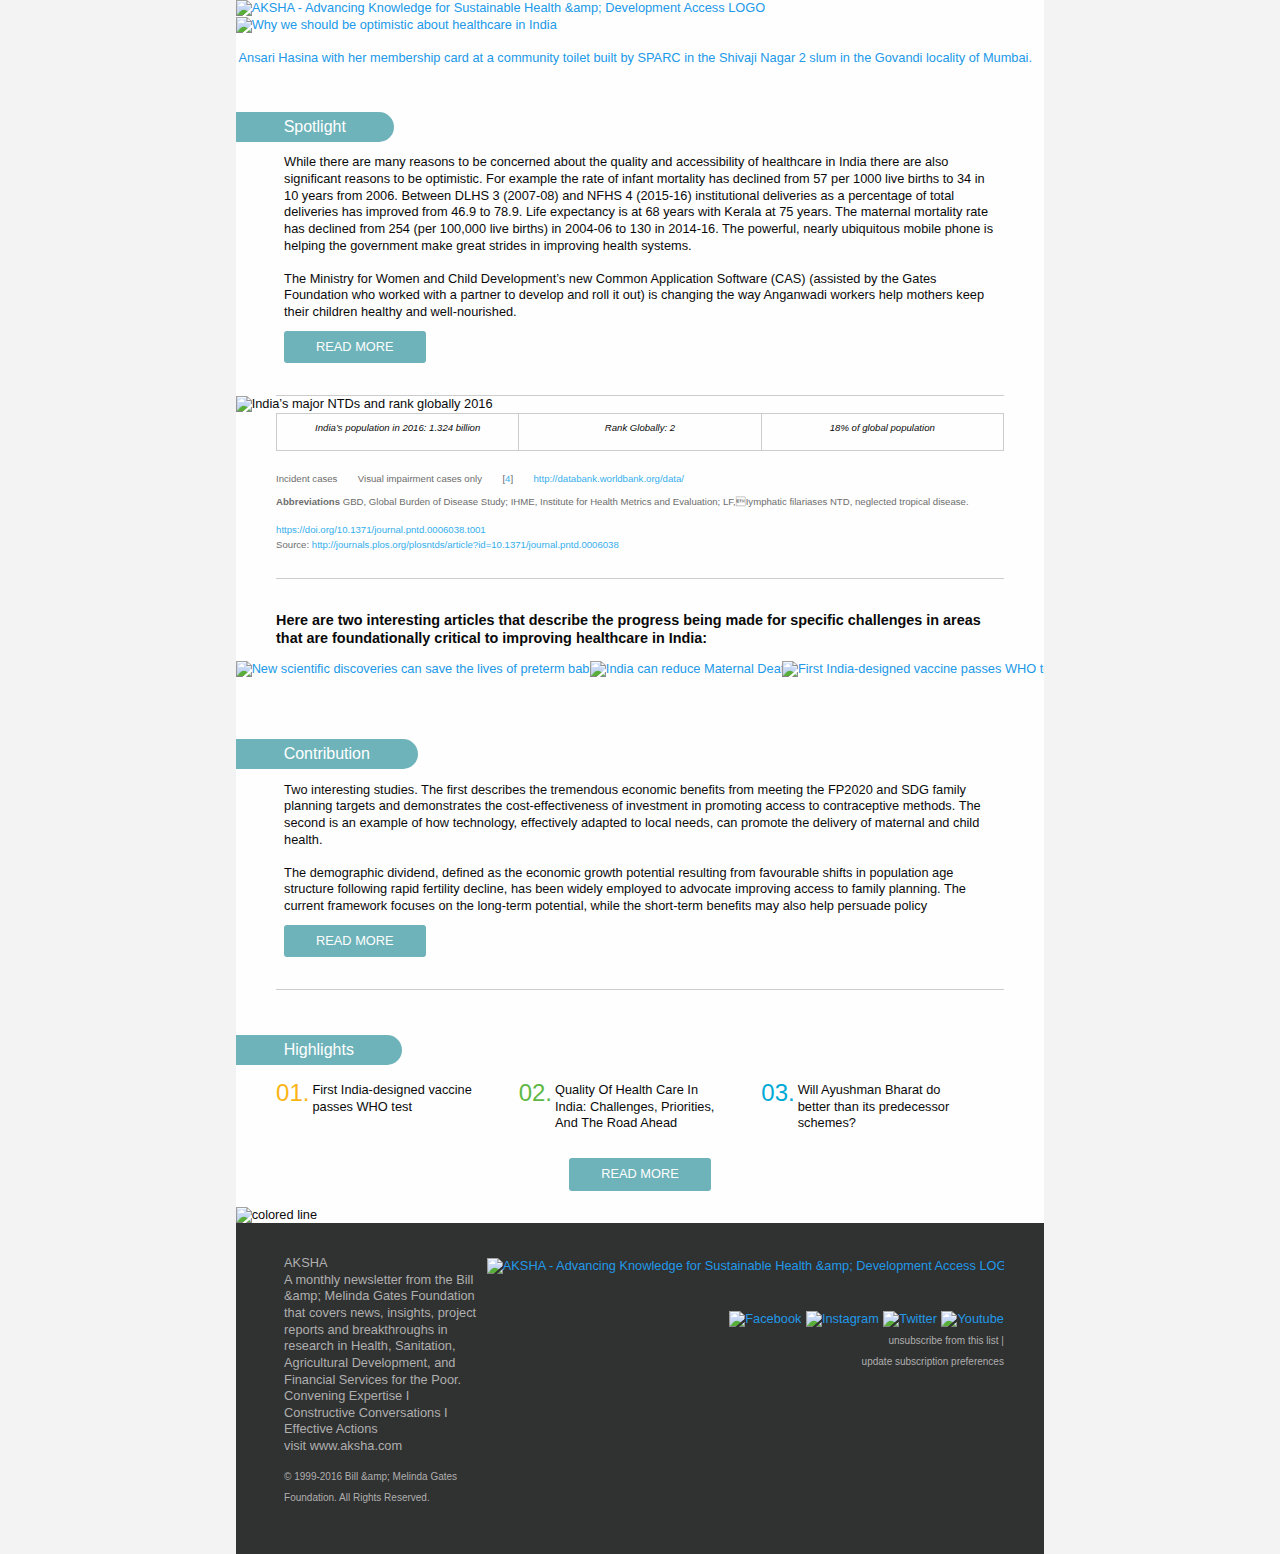
==== compiled.html @ 62dc9e11 "Initial commit" ====
﻿<!DOCTYPE html PUBLIC "-//W3C//DTD XHTML 1.0 Strict//EN" "http://www.w3.org/TR/xhtml1/DTD/xhtml1-strict.dtd">
<html xmlns="http://www.w3.org/1999/xhtml">
<head>
	<meta http-equiv="Content-Type" content="text/html; charset=utf-8">
	<meta name="viewport" content="width=device-width">
	<title>AKSHA - Advancing Knowledge for Sustainable Health &amp;amp; Development Access</title>
	<link rel="shortcut icon" href="http://2626projects.com/newsletter/aksha_01/images/favicon.png">

</head>
<body style="-moz-box-sizing: border-box; -ms-text-size-adjust: 100%; -webkit-box-sizing: border-box; -webkit-text-size-adjust: 100%; Margin: 0; box-sizing: border-box; color: #0a0a0a; font-family: Helvetica, Arial, sans-serif; font-size: 16px; font-weight: normal; line-height: 1.3; margin: 0; min-width: 100%; padding: 0; text-align: left; width: 100% !important;">
	<style>

		@media only screen {
			html {
				min-height: 100%;
				background: #f3f3f3;
			}
		}

		@media only screen and (max-width: 596px) {
			.small-float-center {
				margin: 0 auto !important;
				float: none !important;
				text-align: center !important;
			}

			.small-text-center {
				text-align: center !important;
			}

			.small-text-left {
				text-align: left !important;
			}

			.small-text-right {
				text-align: right !important;
			}
		}

		@media only screen and (max-width: 596px) {
			.hide-for-large {
				display: block !important;
				width: auto !important;
				overflow: visible !important;
				max-height: none !important;
				font-size: inherit !important;
				line-height: inherit !important;
			}
		}

		@media only screen and (max-width: 596px) {
			table.body table.container .hide-for-large,
			table.body table.container .row.hide-for-large {
				display: table !important;
				width: 100% !important;
			}
		}

		@media only screen and (max-width: 596px) {
			table.body table.container .callout-inner.hide-for-large {
				display: table-cell !important;
				width: 100% !important;
			}
		}

		@media only screen and (max-width: 596px) {
			table.body table.container .show-for-large {
				display: none !important;
				width: 0;
				mso-hide: all;
				overflow: hidden;
			}
		}

		@media only screen and (max-width: 596px) {
			table.body img {
				width: auto;
				height: auto;
			}

			table.body center {
				min-width: 0 !important;
			}

			table.body .container {
				width: 95% !important;
			}

			table.body .columns,
			table.body .column {
				height: auto !important;
				-moz-box-sizing: border-box;
				-webkit-box-sizing: border-box;
				box-sizing: border-box;
				padding-left: 16px !important;
				padding-right: 16px !important;
			}

				table.body .columns .column,
				table.body .columns .columns,
				table.body .column .column,
				table.body .column .columns {
					padding-left: 0 !important;
					padding-right: 0 !important;
				}

			table.body .collapse .columns,
			table.body .collapse .column {
				padding-left: 0 !important;
				padding-right: 0 !important;
			}

			td.small-1,
			th.small-1 {
				display: inline-block !important;
				width: 8.33333% !important;
			}

			td.small-2,
			th.small-2 {
				display: inline-block !important;
				width: 16.66667% !important;
			}

			td.small-3,
			th.small-3 {
				display: inline-block !important;
				width: 25% !important;
			}

			td.small-4,
			th.small-4 {
				display: inline-block !important;
				width: 33.33333% !important;
			}

			td.small-5,
			th.small-5 {
				display: inline-block !important;
				width: 41.66667% !important;
			}

			td.small-6,
			th.small-6 {
				display: inline-block !important;
				width: 50% !important;
			}

			td.small-7,
			th.small-7 {
				display: inline-block !important;
				width: 58.33333% !important;
			}

			td.small-8,
			th.small-8 {
				display: inline-block !important;
				width: 66.66667% !important;
			}

			td.small-9,
			th.small-9 {
				display: inline-block !important;
				width: 75% !important;
			}

			td.small-10,
			th.small-10 {
				display: inline-block !important;
				width: 83.33333% !important;
			}

			td.small-11,
			th.small-11 {
				display: inline-block !important;
				width: 91.66667% !important;
			}

			td.small-12,
			th.small-12 {
				display: inline-block !important;
				width: 100% !important;
			}

			.columns td.small-12,
			.column td.small-12,
			.columns th.small-12,
			.column th.small-12 {
				display: block !important;
				width: 100% !important;
			}

			table.body td.small-offset-1,
			table.body th.small-offset-1 {
				margin-left: 8.33333% !important;
				Margin-left: 8.33333% !important;
			}

			table.body td.small-offset-2,
			table.body th.small-offset-2 {
				margin-left: 16.66667% !important;
				Margin-left: 16.66667% !important;
			}

			table.body td.small-offset-3,
			table.body th.small-offset-3 {
				margin-left: 25% !important;
				Margin-left: 25% !important;
			}

			table.body td.small-offset-4,
			table.body th.small-offset-4 {
				margin-left: 33.33333% !important;
				Margin-left: 33.33333% !important;
			}

			table.body td.small-offset-5,
			table.body th.small-offset-5 {
				margin-left: 41.66667% !important;
				Margin-left: 41.66667% !important;
			}

			table.body td.small-offset-6,
			table.body th.small-offset-6 {
				margin-left: 50% !important;
				Margin-left: 50% !important;
			}

			table.body td.small-offset-7,
			table.body th.small-offset-7 {
				margin-left: 58.33333% !important;
				Margin-left: 58.33333% !important;
			}

			table.body td.small-offset-8,
			table.body th.small-offset-8 {
				margin-left: 66.66667% !important;
				Margin-left: 66.66667% !important;
			}

			table.body td.small-offset-9,
			table.body th.small-offset-9 {
				margin-left: 75% !important;
				Margin-left: 75% !important;
			}

			table.body td.small-offset-10,
			table.body th.small-offset-10 {
				margin-left: 83.33333% !important;
				Margin-left: 83.33333% !important;
			}

			table.body td.small-offset-11,
			table.body th.small-offset-11 {
				margin-left: 91.66667% !important;
				Margin-left: 91.66667% !important;
			}

			table.body table.columns td.expander,
			table.body table.columns th.expander {
				display: none !important;
			}

			table.body .right-text-pad,
			table.body .text-pad-right {
				padding-left: 10px !important;
			}

			table.body .left-text-pad,
			table.body .text-pad-left {
				padding-right: 10px !important;
			}

			table.menu {
				width: 100% !important;
			}

				table.menu td,
				table.menu th {
					width: auto !important;
					display: inline-block !important;
				}

				table.menu.vertical td,
				table.menu.vertical th,
				table.menu.small-vertical td,
				table.menu.small-vertical th {
					display: block !important;
				}

				table.menu[align="center"] {
					width: auto !important;
				}

			table.button.small-expand,
			table.button.small-expanded {
				width: 100% !important;
			}

				table.button.small-expand table,
				table.button.small-expanded table {
					width: 100%;
				}

					table.button.small-expand table a,
					table.button.small-expanded table a {
						text-align: center !important;
						width: 100% !important;
						padding-left: 0 !important;
						padding-right: 0 !important;
					}

				table.button.small-expand center,
				table.button.small-expanded center {
					min-width: 0;
				}
		}
	</style>
	<table class="body" data-made-with-foundation="data-made-with-foundation" style="Margin: 0; background: #f3f3f3; border-collapse: collapse; border-spacing: 0; color: #0a0a0a; font-family: Helvetica, Arial, sans-serif; font-size: 16px; font-weight: normal; height: 100%; line-height: 1.3; margin: 0; padding: 0; text-align: left; vertical-align: top; width: 100%;">
		<tbody>
			<tr style="padding: 0; text-align: left; vertical-align: top;">
				<td class="float-center" align="center" valign="top" style="-moz-hyphens: auto; -webkit-hyphens: auto; Margin: 0 auto; border-collapse: collapse !important; color: #0a0a0a; float: none; font-family: Helvetica, Arial, sans-serif; font-size: 16px; font-weight: normal; hyphens: auto; line-height: 1.3; margin: 0 auto; padding: 0; text-align: center; vertical-align: top; word-wrap: break-word;">
					<center style="min-width: 580px; width: 100%;">
						<table class="container" style="Margin: 0 auto; background: #fefefe; border-collapse: collapse; border-spacing: 0; margin: 0 auto; padding: 0; text-align: inherit; vertical-align: top; width: 700px;">
							<tbody>
								<tr style="padding: 0; text-align: left; vertical-align: top;">
									<td style="-moz-hyphens: auto; -webkit-hyphens: auto; Margin: 0; border-collapse: collapse !important; color: #0a0a0a; font-family: Helvetica, Arial, sans-serif; font-size: 16px; font-weight: normal; hyphens: auto; line-height: 1.3; margin: 0; padding: 0; text-align: left; vertical-align: top; word-wrap: break-word;">
										<table id="row7" class="row" align="center" style="border-collapse: collapse; border-spacing: 0; display: table; padding: 0; position: relative; text-align: left; vertical-align: top; width: 100%;">
											<tbody>
												<tr style="padding: 0; text-align: left; vertical-align: top;">
													<th style="Margin: 0; color: #0a0a0a; font-family: Helvetica, Arial, sans-serif; font-size: 16px; font-weight: normal; line-height: 1.3; margin: 0; padding: 0; padding-bottom: 50px; text-align: left;">
														<a href="http://aksha.com/dev/" target="_blank" style="Margin: 0; color: #2199e8; display: inline-block; font-family: Helvetica, Arial, sans-serif; font-weight: normal; line-height: 1.3; margin: 0; padding: 0; text-align: left; text-decoration: none;">
															<img src="http://2626projects.com/newsletter/aksha_01/images/image_01.jpg" alt="AKSHA - Advancing Knowledge for Sustainable Health &amp;amp; Development Access LOGO" style="-ms-interpolation-mode: bicubic; border: none; clear: both; display: block; font-size: 12.8px; margin: 0px auto; max-width: 100%; outline: none; text-decoration: none; white-space: pre; width: 100%;">
															<img src="http://2626projects.com/newsletter/aksha_01/images/image_02.jpg" alt="Why we should be optimistic about healthcare in India

 Ansari Hasina with her membership card at a community toilet built by SPARC in the Shivaji Nagar 2 slum in the Govandi locality of Mumbai." style="-ms-interpolation-mode: bicubic; border: none; clear: both; display: block; font-size: 12.8px; margin: 0px auto; max-width: 100%; outline: none; text-decoration: none; white-space: pre; width: 100%;">
														</a>
													</th>
												</tr>
											</tbody>
										</table>
										<table class="row" style="border-collapse: collapse; border-spacing: 0; display: table; padding: 0; position: relative; text-align: left; vertical-align: top; width: 100%;">
											<tbody>
												<tr style="padding: 0; text-align: left; vertical-align: top;">
													<th class="small-12 large-4 columns" style="Margin: 0 auto; color: #0a0a0a; font-family: Helvetica, Arial, sans-serif; font-size: 16px; font-weight: normal; line-height: 1.3; margin: 0 auto; padding: 0; padding-bottom: 16px; padding-left: 0px; padding-right: 0px; text-align: left; width: 177.33333px;">
														<table style="border-collapse: collapse; border-spacing: 0; padding: 0; text-align: left; vertical-align: top; width: 100%;">
															<tbody>
																<tr style="padding: 0; text-align: left; vertical-align: top;">
																	<th class="span-01" style="Margin: 0; background: #6EB3BA; border-radius: 0px 23px 23px 0px; color: #ffffff; display: inline; font-family: Helvetica, Arial, sans-serif; font-size: 16px; font-weight: normal; line-height: 1.3; margin: 0; padding: 6.4px 48px; text-align: left; width: 30px;">
																		<span>Spotlight</span>
																	</th>
																</tr>
															</tbody>
														</table>
													</th>
												</tr>
											</tbody>
										</table>
										<table id="row4" class="row" align="center" style="border-collapse: collapse; border-spacing: 0; display: table; margin: 0 auto; padding: 0; position: relative; text-align: left; vertical-align: top; width: 90%;">
											<tbody>
												<tr style="padding: 0; text-align: left; vertical-align: top;">
													<th class="small-12 large-12 columns bdr-btm" style="Margin: 0 auto; border-bottom: 1px solid #ccc; color: #0a0a0a; font-family: Helvetica, Arial, sans-serif; font-size: 16px; font-weight: normal; line-height: 1.3; margin: 0 auto; padding: 0; padding-bottom: 16px; padding-left: 8px; padding-right: 8px; text-align: left; width: 564px;">
														<p style="Margin: 0; Margin-bottom: 10px; color: #0a0a0a; font-family: Helvetica, Arial, sans-serif; font-size: 12.8px; font-weight: normal; line-height: 1.3; margin: 0; margin-bottom: 10px; padding: 0; text-align: left;">
															While there are many reasons to be concerned about the quality and accessibility of healthcare in India there are also significant reasons to be optimistic. For example the rate of infant mortality has declined from 57 per 1000 live births to 34 in 10
															years from 2006. Between DLHS 3 (2007-08) and NFHS 4 (2015-16) institutional deliveries as a percentage of total deliveries has improved from 46.9 to 78.9. Life expectancy is at 68 years with Kerala at 75 years. The maternal
															mortality rate has declined from 254 (per 100,000 live births) in 2004-06 to 130 in 2014-16. The powerful, nearly ubiquitous mobile phone is helping the government make great strides in improving health systems.
															<br>
															<br> The Ministry for Women and Child Development’s new Common Application Software (CAS) (assisted by the Gates Foundation who worked with a partner to develop and roll it out) is changing the way Anganwadi workers help
															mothers keep their children healthy and well-nourished.
														</p>
														<table class="button radius" style="Margin: 0 0 16px 0; border-collapse: collapse; border-spacing: 0; margin: 0 0 16px 0; padding: 0; text-align: left; vertical-align: top; width: auto;">
															<tbody>
																<tr style="padding: 0; text-align: left; vertical-align: top;">
																	<td style="-moz-hyphens: auto; -webkit-hyphens: auto; Margin: 0; border-collapse: collapse !important; color: #0a0a0a; font-family: Helvetica, Arial, sans-serif; font-size: 16px; font-weight: normal; hyphens: auto; line-height: 1.3; margin: 0; padding: 0; text-align: left; vertical-align: top; word-wrap: break-word;">
																		<table style="border-collapse: collapse; border-spacing: 0; padding: 0; text-align: left; vertical-align: top; width: 100%;">
																			<tbody>
																				<tr style="padding: 0; text-align: left; vertical-align: top;">
																					<td class="btn" style="-moz-hyphens: auto; -webkit-hyphens: auto; Margin: 0; background: #6EB3BA; border: none; border-collapse: collapse !important; border-radius: 3px; color: #fefefe; font-family: Helvetica, Arial, sans-serif; font-size: 16px; font-weight: normal; hyphens: auto; line-height: 1.3; margin: 0; padding: 0 16px; text-align: left; vertical-align: top; word-wrap: break-word;"><a href="#" style="Margin: 0; border: 0 solid #2199e8; border-radius: 3px; color: #fefefe; display: inline-block; font-family: Arial; font-size: 12.8px; font-weight: normal; line-height: 1.3; margin: 0; padding: 8px 16px 8px 16px; text-align: left; text-decoration: none;">READ MORE</a></td>
																				</tr>
																			</tbody>
																		</table>
																	</td>
																</tr>
															</tbody>
														</table>
													</th>
												</tr>
											</tbody>
										</table>
										<table class="row" align="center" style="border-collapse: collapse; border-spacing: 0; display: table; padding: 0; position: relative; text-align: left; vertical-align: top; width: 100%;">
											<tbody>
												<tr style="padding: 0; text-align: left; vertical-align: top;">
													<th style="Margin: 0; color: #0a0a0a; font-family: Helvetica, Arial, sans-serif; font-size: 16px; font-weight: normal; line-height: 1.3; margin: 0; padding: 0; text-align: left;">
														<img src="http://2626projects.com/newsletter/aksha_01/images/image_03.jpg" alt="India’s major NTDs and rank globally 2016" style="-ms-interpolation-mode: bicubic; clear: both; display: block; font-size: 12.8px; margin: 0px auto; max-width: 100%; outline: none; text-decoration: none; white-space: pre; width: auto;">
													</th>
												</tr>
											</tbody>
										</table>
										<table id="row1" class="row" align="center" style="border-collapse: collapse; border-spacing: 0; display: table; margin: 0 auto; padding: 0; position: relative; text-align: left; vertical-align: top; width: 90%;">
											<tbody>
												<tr style="padding: 0; text-align: left; vertical-align: top;">
													<th class="small-12 large-4 columns" style="Margin: 0 auto; border: 1px solid #ccc; color: #0a0a0a; font-family: Helvetica, Arial, sans-serif; font-size: 9.6px; font-weight: normal; line-height: 1.3; margin: 0 auto; padding: 8px 16px; padding-bottom: 16px; padding-left: 0px; padding-right: 0px; text-align: center; width: 177.33333px;">
														<em>India’s population in 2016: 1.324 billion</em>
													</th>
													<th class="small-12 large-4 columns" style="Margin: 0 auto; border: 1px solid #ccc; color: #0a0a0a; font-family: Helvetica, Arial, sans-serif; font-size: 9.6px; font-weight: normal; line-height: 1.3; margin: 0 auto; padding: 8px 16px; padding-bottom: 16px; padding-left: 0px; padding-right: 0px; text-align: center; width: 177.33333px;">
														<em>Rank Globally: 2</em>
													</th>
													<th class="small-12 large-4 columns" style="Margin: 0 auto; border: 1px solid #ccc; color: #0a0a0a; font-family: Helvetica, Arial, sans-serif; font-size: 9.6px; font-weight: normal; line-height: 1.3; margin: 0 auto; padding: 8px 16px; padding-bottom: 16px; padding-left: 0px; padding-right: 0px; text-align: center; width: 177.33333px;">
														<em>18% of global population</em>
													</th>
												</tr>
											</tbody>
										</table>
										<table id="row2" class="row" align="center" style="border-collapse: collapse; border-spacing: 0; display: table; margin: 16px auto; padding: 0; position: relative; text-align: left; vertical-align: top; width: 90%;">
											<tbody>
												<tr style="padding: 0; text-align: left; vertical-align: top;">
													<th style="Margin: 0; color: #0a0a0a; font-family: Helvetica, Arial, sans-serif; font-size: 16px; font-weight: normal; line-height: 1.3; margin: 0; padding: 0; text-align: left;">
														<div class="inline">
															<p style="Margin: 0; Margin-bottom: 10px; color: #6D6D6D; display: inline-block; font-family: Helvetica, Arial, sans-serif; font-size: 9.6px; font-weight: normal; line-height: 1.3; margin: 0; margin-bottom: 10px; margin-right: 16px; padding: 0; text-align: left;">Incident cases</p>
															<p style="Margin: 0; Margin-bottom: 10px; color: #6D6D6D; display: inline-block; font-family: Helvetica, Arial, sans-serif; font-size: 9.6px; font-weight: normal; line-height: 1.3; margin: 0; margin-bottom: 10px; margin-right: 16px; padding: 0; text-align: left;">Visual impairment cases only</p>
															<p style="Margin: 0; Margin-bottom: 10px; color: #6D6D6D; display: inline-block; font-family: Helvetica, Arial, sans-serif; font-size: 9.6px; font-weight: normal; line-height: 1.3; margin: 0; margin-bottom: 10px; margin-right: 16px; padding: 0; text-align: left;">[<span style="color: #35AEEC;">4</span>]</p>
															<a href="http://databank.worldbank.org/data/" target="_blank" style="Margin: 0; color: #35AEEC; display: inline-block; font-family: Helvetica, Arial, sans-serif; font-size: 9.6px; font-weight: normal; line-height: 1.3; margin: 0; padding: 0; text-align: left; text-decoration: none;">http://databank.worldbank.org/data/</a>
														</div>
														<p style="Margin: 0; Margin-bottom: 10px; color: #6D6D6D; font-family: Helvetica, Arial, sans-serif; font-size: 9.6px; font-weight: normal; line-height: 1.3; margin: 0; margin-bottom: 10px; padding: 0; text-align: left;"><b>Abbreviations</b> GBD, Global Burden of Disease Study; IHME, Institute for Health Metrics and Evaluation; LF,Iymphatic filariases NTD, neglected tropical disease.</p>
														<a href="https://doi.org/10.1371/journal.pntd.0006038.t001" target="_blank" style="Margin: 0; color: #35AEEC; display: inline-block; font-family: Helvetica, Arial, sans-serif; font-size: 9.6px; font-weight: normal; line-height: 1.3; margin: 0; padding: 0; text-align: left; text-decoration: none;">https://doi.org/10.1371/journal.pntd.0006038.t001</a>
														<p style="Margin: 0; Margin-bottom: 10px; color: #6D6D6D; font-family: Helvetica, Arial, sans-serif; font-size: 9.6px; font-weight: normal; line-height: 1.3; margin: 0; margin-bottom: 10px; padding: 0; text-align: left;">Source: <a href="http://journals.plos.org/plosntds/article?id=10.1371/journal.pntd.0006038" target="_blank" style="Margin: 0; color: #35AEEC; display: inline-block; font-family: Helvetica, Arial, sans-serif; font-size: 9.6px; font-weight: normal; line-height: 1.3; margin: 0; padding: 0; text-align: left; text-decoration: none;">http://journals.plos.org/plosntds/article?id=10.1371/journal.pntd.0006038</a></p>
													</th>
												</tr>
											</tbody>
										</table>
										<table id="row3" class="row" align="center" style="border-collapse: collapse; border-spacing: 0; display: table; margin: 0 auto; padding: 0; position: relative; text-align: left; vertical-align: top; width: 90%;">
											<tbody>
												<tr style="padding: 0; text-align: left; vertical-align: top;">
													<th style="Margin: 0; color: #0a0a0a; font-family: Helvetica, Arial, sans-serif; font-size: 16px; font-weight: normal; line-height: 1.3; margin: 0; padding: 0; text-align: left;">
														<p style="Margin: 0; Margin-bottom: 10px; border-top: 1px solid #ccc; color: #0a0a0a; font-family: Helvetica, Arial, sans-serif; font-size: 14.4px; font-weight: bold; line-height: 1.3; margin: 0; margin-bottom: 10px; padding: 0; padding-top: 32px; text-align: left;">
															Here are two interesting articles that describe the progress being made for specific challenges in areas that are foundationally critical to improving healthcare in India:
														</p>
													</th>
												</tr>
											</tbody>
										</table>
										<table class="row" style="border-collapse: collapse; border-spacing: 0; display: table; padding: 0; position: relative; text-align: left; vertical-align: top; width: 100%;">
											<tbody>
												<tr style="padding: 0; text-align: left; vertical-align: top;">
													<th class="small-12 large-4 columns" style="Margin: 0 auto; color: #0a0a0a; font-family: Helvetica, Arial, sans-serif; font-size: 16px; font-weight: normal; line-height: 1.3; margin: 0 auto; padding: 0; padding-bottom: 16px; padding-left: 0px; padding-right: 0px; text-align: left; width: 177.33333px;">
														<table style="border-collapse: collapse; border-spacing: 0; padding: 0; text-align: left; vertical-align: top; width: 100%;">
															<tbody>
																<tr style="padding: 0; text-align: left; vertical-align: top;">
																	<th class="text-center" style="Margin: 0; color: #0a0a0a; font-family: Helvetica, Arial, sans-serif; font-size: 16px; font-weight: normal; line-height: 1.3; margin: 0; padding: 0; text-align: center;">
																		<a href="http://aksha.com/dev/" target="_blank" style="Margin: 0; color: #2199e8; display: inline-block; font-family: Helvetica, Arial, sans-serif; font-weight: normal; line-height: 1.3; margin: 0; padding: 0; text-align: left; text-decoration: none;">
																			<img src="http://2626projects.com/newsletter/aksha_01/images/image_a.jpg" alt="New scientific discoveries can save the lives of preterm babies" style="-ms-interpolation-mode: bicubic; border: none; clear: both; display: block; font-size: 12.8px; margin: 0px auto; max-width: 100%; outline: none; text-decoration: none; white-space: pre; width: auto;">
																		</a>
																	</th>
																</tr>
															</tbody>
														</table>
													</th>
													<th class="small-12 large-4 columns" style="Margin: 0 auto; color: #0a0a0a; font-family: Helvetica, Arial, sans-serif; font-size: 16px; font-weight: normal; line-height: 1.3; margin: 0 auto; padding: 0; padding-bottom: 16px; padding-left: 0px; padding-right: 0px; text-align: left; width: 177.33333px;">
														<table style="border-collapse: collapse; border-spacing: 0; padding: 0; text-align: left; vertical-align: top; width: 100%;">
															<tbody>
																<tr style="padding: 0; text-align: left; vertical-align: top;">
																	<th class="text-center" style="Margin: 0; color: #0a0a0a; font-family: Helvetica, Arial, sans-serif; font-size: 16px; font-weight: normal; line-height: 1.3; margin: 0; padding: 0; text-align: center;">
																		<a href="http://aksha.com/dev/" target="_blank" style="Margin: 0; color: #2199e8; display: inline-block; font-family: Helvetica, Arial, sans-serif; font-weight: normal; line-height: 1.3; margin: 0; padding: 0; text-align: left; text-decoration: none;">
																			<img src="http://2626projects.com/newsletter/aksha_01/images/image_b.jpg" alt="India can reduce Maternal Deaths" style="-ms-interpolation-mode: bicubic; border: none; clear: both; display: block; font-size: 12.8px; margin: 0px auto; max-width: 100%; outline: none; text-decoration: none; white-space: pre; width: auto;">
																		</a>
																	</th>
																</tr>
															</tbody>
														</table>
													</th>
													<th class="small-12 large-4 columns" style="Margin: 0 auto; color: #0a0a0a; font-family: Helvetica, Arial, sans-serif; font-size: 16px; font-weight: normal; line-height: 1.3; margin: 0 auto; padding: 0; padding-bottom: 16px; padding-left: 0px; padding-right: 0px; text-align: left; width: 177.33333px;">
														<table style="border-collapse: collapse; border-spacing: 0; padding: 0; text-align: left; vertical-align: top; width: 100%;">
															<tbody>
																<tr style="padding: 0; text-align: left; vertical-align: top;">
																	<th class="text-center" style="Margin: 0; color: #0a0a0a; font-family: Helvetica, Arial, sans-serif; font-size: 16px; font-weight: normal; line-height: 1.3; margin: 0; padding: 0; text-align: center;">
																		<a href="http://aksha.com/dev/" target="_blank" style="Margin: 0; color: #2199e8; display: inline-block; font-family: Helvetica, Arial, sans-serif; font-weight: normal; line-height: 1.3; margin: 0; padding: 0; text-align: left; text-decoration: none;">
																			<img src="http://2626projects.com/newsletter/aksha_01/images/image_c.jpg" alt="First India-designed vaccine passes WHO test" style="-ms-interpolation-mode: bicubic; border: none; clear: both; display: block; font-size: 12.8px; margin: 0px auto; max-width: 100%; outline: none; text-decoration: none; white-space: pre; width: auto;">
																		</a>
																	</th>
																</tr>
															</tbody>
														</table>
													</th>
												</tr>
											</tbody>
										</table>
										<table class="row" style="border-collapse: collapse; border-spacing: 0; display: table; margin-top: 50px; padding: 0; position: relative; text-align: left; vertical-align: top; width: 100%;">
											<tbody>
												<tr style="padding: 0; text-align: left; vertical-align: top;">
													<th class="small-12 large-4 columns" style="Margin: 0 auto; color: #0a0a0a; font-family: Helvetica, Arial, sans-serif; font-size: 16px; font-weight: normal; line-height: 1.3; margin: 0 auto; padding: 0; padding-bottom: 16px; padding-left: 0px; padding-right: 0px; text-align: left; width: 177.33333px;">
														<table style="border-collapse: collapse; border-spacing: 0; padding: 0; text-align: left; vertical-align: top; width: 100%;">
															<tbody>
																<tr style="padding: 0; text-align: left; vertical-align: top;">
																	<th style="Margin: 0; color: #0a0a0a; font-family: Helvetica, Arial, sans-serif; font-size: 16px; font-weight: normal; line-height: 1.3; margin: 0; padding: 0; text-align: left;">
																		<span class="span-01" style="background: #6EB3BA; border-radius: 0px 23px 23px 0px; color: #ffffff; display: inline; font-size: 16px; padding: 6.4px 48px; width: 30px;">Contribution</span>
																	</th>
																</tr>
															</tbody>
														</table>
													</th>
												</tr>
											</tbody>
										</table>
										<table id="row5" class="row" align="center" style="border-collapse: collapse; border-spacing: 0; display: table; margin: 0 auto; padding: 0; position: relative; text-align: left; vertical-align: top; width: 90%;">
											<tbody>
												<tr style="padding: 0; text-align: left; vertical-align: top;">
													<th class="small-12 large-12 columns bdr-btm" style="Margin: 0 auto; border-bottom: 1px solid #ccc; color: #0a0a0a; font-family: Helvetica, Arial, sans-serif; font-size: 16px; font-weight: normal; line-height: 1.3; margin: 0 auto; padding: 0; padding-bottom: 16px; padding-left: 8px; padding-right: 8px; text-align: left; width: 564px;">
														<p style="Margin: 0; Margin-bottom: 10px; color: #0a0a0a; font-family: Helvetica, Arial, sans-serif; font-size: 12.8px; font-weight: normal; line-height: 1.3; margin: 0; margin-bottom: 10px; padding: 0; text-align: left;">
															Two interesting studies. The first describes the tremendous economic benefits from meeting the FP2020 and SDG family planning targets and demonstrates the cost-effectiveness of investment in promoting access to contraceptive methods. The second is an
															example of how technology, effectively adapted to local needs, can promote the delivery of maternal and child health.
															<br>
															<br> The demographic dividend, defined as the economic growth potential resulting from favourable shifts in population age structure following rapid fertility decline, has been widely employed to advocate improving access
															to family planning. The current framework focuses on the long-term potential, while the short-term benefits may also help persuade policy
														</p>
														<table class="button radius" style="Margin: 0 0 16px 0; border-collapse: collapse; border-spacing: 0; margin: 0 0 16px 0; padding: 0; text-align: left; vertical-align: top; width: auto;">
															<tbody>
																<tr style="padding: 0; text-align: left; vertical-align: top;">
																	<td style="-moz-hyphens: auto; -webkit-hyphens: auto; Margin: 0; border-collapse: collapse !important; color: #0a0a0a; font-family: Helvetica, Arial, sans-serif; font-size: 16px; font-weight: normal; hyphens: auto; line-height: 1.3; margin: 0; padding: 0; text-align: left; vertical-align: top; word-wrap: break-word;">
																		<table style="border-collapse: collapse; border-spacing: 0; padding: 0; text-align: left; vertical-align: top; width: 100%;">
																			<tbody>
																				<tr style="padding: 0; text-align: left; vertical-align: top;">
																					<td class="btn" style="-moz-hyphens: auto; -webkit-hyphens: auto; Margin: 0; background: #6EB3BA; border: none; border-collapse: collapse !important; border-radius: 3px; color: #fefefe; font-family: Helvetica, Arial, sans-serif; font-size: 16px; font-weight: normal; hyphens: auto; line-height: 1.3; margin: 0; padding: 0 16px; text-align: left; vertical-align: top; word-wrap: break-word;"><a href="#" style="Margin: 0; border: 0 solid #2199e8; border-radius: 3px; color: #fefefe; display: inline-block; font-family: Arial; font-size: 12.8px; font-weight: normal; line-height: 1.3; margin: 0; padding: 8px 16px 8px 16px; text-align: left; text-decoration: none;">READ MORE</a></td>
																				</tr>
																			</tbody>
																		</table>
																	</td>
																</tr>
															</tbody>
														</table>
													</th>
												</tr>
											</tbody>
										</table>
										<table class="row" style="border-collapse: collapse; border-spacing: 0; display: table; margin-top: 50px; padding: 0; position: relative; text-align: left; vertical-align: top; width: 100%;">
											<tbody>
												<tr style="padding: 0; text-align: left; vertical-align: top;">
													<th class="small-12 large-4 columns" style="Margin: 0 auto; color: #0a0a0a; font-family: Helvetica, Arial, sans-serif; font-size: 16px; font-weight: normal; line-height: 1.3; margin: 0 auto; padding: 0; padding-bottom: 16px; padding-left: 0px; padding-right: 0px; text-align: left; width: 177.33333px;">
														<table style="border-collapse: collapse; border-spacing: 0; padding: 0; text-align: left; vertical-align: top; width: 100%;">
															<tbody>
																<tr style="padding: 0; text-align: left; vertical-align: top;">
																	<th style="Margin: 0; color: #0a0a0a; font-family: Helvetica, Arial, sans-serif; font-size: 16px; font-weight: normal; line-height: 1.3; margin: 0; padding: 0; text-align: left;">
																		<span class="span-01" style="background: #6EB3BA; border-radius: 0px 23px 23px 0px; color: #ffffff; display: inline; font-size: 16px; padding: 6.4px 48px; width: 30px;">Highlights</span>
																	</th>
																</tr>
															</tbody>
														</table>
													</th>
												</tr>
											</tbody>
										</table>
										<table id="highlights" align="center" style="border-collapse: collapse; border-spacing: 0; margin: 0 auto; padding: 0; text-align: left; vertical-align: top; width: 90%;">
											<tbody>
												<tr style="padding: 0; text-align: left; vertical-align: top;">
													<th style="Margin: 0; color: #0a0a0a; font-family: Helvetica, Arial, sans-serif; font-size: 16px; font-weight: normal; line-height: 1.3; margin: 0; padding: 0; text-align: left;">
														<table class="row" style="border-collapse: collapse; border-spacing: 0; display: table; padding: 0; position: relative; text-align: left; vertical-align: top; width: 100%;">
															<tbody>
																<tr style="padding: 0; text-align: left; vertical-align: top;">
																	<th class="small-12 large-4 columns" style="Margin: 0 auto; color: #0a0a0a; font-family: Helvetica, Arial, sans-serif; font-size: 16px; font-weight: normal; line-height: 1.3; margin: 0 auto; padding: 0; padding-bottom: 16px; padding-left: 0px; padding-right: 0px; text-align: left; width: 177.33333px;">
																		<table style="border-collapse: collapse; border-spacing: 0; padding: 0; text-align: left; vertical-align: top; width: 100%;">
																			<tbody>
																				<tr style="padding: 0; text-align: left; vertical-align: top;">
																					<th style="Margin: 0; color: #0a0a0a; font-family: Helvetica, Arial, sans-serif; font-size: 16px; font-weight: normal; line-height: 1.3; margin: 0; padding: 0; text-align: left;">
																						<span style="color: #FAB414; font-size: 24px;">01.</span>
																					</th>
																					<th style="Margin: 0; color: #0a0a0a; font-family: Helvetica, Arial, sans-serif; font-size: 16px; font-weight: normal; line-height: 1.3; margin: 0; padding: 0; text-align: left;">
																						<p style="Margin: 0; Margin-bottom: 10px; color: #0a0a0a; font-family: Helvetica, Arial, sans-serif; font-size: 12.8px; font-weight: normal; line-height: 1.3; margin: 0; margin-bottom: 10px; padding: 5px 29px 0px 3px; text-align: left;">First India-designed vaccine passes WHO test</p>
																					</th>
																				</tr>
																			</tbody>
																		</table>
																	</th>
																	<th class="small-12 large-4 columns" style="Margin: 0 auto; color: #0a0a0a; font-family: Helvetica, Arial, sans-serif; font-size: 16px; font-weight: normal; line-height: 1.3; margin: 0 auto; padding: 0; padding-bottom: 16px; padding-left: 0px; padding-right: 0px; text-align: left; width: 177.33333px;">
																		<table style="border-collapse: collapse; border-spacing: 0; padding: 0; text-align: left; vertical-align: top; width: 100%;">
																			<tbody>
																				<tr style="padding: 0; text-align: left; vertical-align: top;">
																					<th style="Margin: 0; color: #0a0a0a; font-family: Helvetica, Arial, sans-serif; font-size: 16px; font-weight: normal; line-height: 1.3; margin: 0; padding: 0; text-align: left;">
																						<span style="color: #5FB846; font-size: 24px;">02.</span>
																					</th>
																					<th style="Margin: 0; color: #0a0a0a; font-family: Helvetica, Arial, sans-serif; font-size: 16px; font-weight: normal; line-height: 1.3; margin: 0; padding: 0; text-align: left;">
																						<p style="Margin: 0; Margin-bottom: 10px; color: #0a0a0a; font-family: Helvetica, Arial, sans-serif; font-size: 12.8px; font-weight: normal; line-height: 1.3; margin: 0; margin-bottom: 10px; padding: 5px 29px 0px 3px; text-align: left;">Quality Of Health Care In India: Challenges, Priorities, And The Road Ahead</p>
																					</th>
																				</tr>
																			</tbody>
																		</table>
																	</th>
																	<th class="small-12 large-4 columns" style="Margin: 0 auto; color: #0a0a0a; font-family: Helvetica, Arial, sans-serif; font-size: 16px; font-weight: normal; line-height: 1.3; margin: 0 auto; padding: 0; padding-bottom: 16px; padding-left: 0px; padding-right: 0px; text-align: left; width: 177.33333px;">
																		<table style="border-collapse: collapse; border-spacing: 0; padding: 0; text-align: left; vertical-align: top; width: 100%;">
																			<tbody>
																				<tr style="padding: 0; text-align: left; vertical-align: top;">
																					<th style="Margin: 0; color: #0a0a0a; font-family: Helvetica, Arial, sans-serif; font-size: 16px; font-weight: normal; line-height: 1.3; margin: 0; padding: 0; text-align: left;">
																						<span style="color: #00AAD5; font-size: 24px;">03.</span>
																					</th>
																					<th style="Margin: 0; color: #0a0a0a; font-family: Helvetica, Arial, sans-serif; font-size: 16px; font-weight: normal; line-height: 1.3; margin: 0; padding: 0; text-align: left;">
																						<p style="Margin: 0; Margin-bottom: 10px; color: #0a0a0a; font-family: Helvetica, Arial, sans-serif; font-size: 12.8px; font-weight: normal; line-height: 1.3; margin: 0; margin-bottom: 10px; padding: 5px 29px 0px 3px; text-align: left;">Will Ayushman Bharat do better than its predecessor schemes?</p>
																					</th>
																				</tr>
																			</tbody>
																		</table>
																	</th>
																</tr>
															</tbody>
														</table>
													</th>
												</tr>
											</tbody>
										</table>

										<table id="row6" class="row" style="border-collapse: collapse; border-spacing: 0; display: table; margin: 0 auto; padding: 0; position: relative; text-align: left; vertical-align: top; width: 90%;">
											<tbody>
												<tr style="padding: 0; text-align: left; vertical-align: top;">
													<th class="small-12 large-12 columns" style="Margin: 0 auto; color: #0a0a0a; font-family: Helvetica, Arial, sans-serif; font-size: 16px; font-weight: normal; line-height: 1.3; margin: 0 auto; padding: 0; padding-bottom: 16px; padding-left: 8px; padding-right: 8px; text-align: left; width: 564px;">
														<table class="button radius" style="Margin: 0 0 16px 0; border-collapse: collapse; border-spacing: 0; margin: 0px auto; padding: 0; text-align: left; vertical-align: top; width: auto;">
															<tbody>
																<tr style="padding: 0; text-align: left; vertical-align: top;">
																	<td style="-moz-hyphens: auto; -webkit-hyphens: auto; Margin: 0; border-collapse: collapse !important; color: #0a0a0a; font-family: Helvetica, Arial, sans-serif; font-size: 16px; font-weight: normal; hyphens: auto; line-height: 1.3; margin: 0; padding: 0; text-align: left; vertical-align: top; word-wrap: break-word;">
																		<table style="border-collapse: collapse; border-spacing: 0; padding: 0; text-align: left; vertical-align: top; width: 100%;">
																			<tbody>
																				<tr style="padding: 0; text-align: left; vertical-align: top;">
																					<td class="btn" style="-moz-hyphens: auto; -webkit-hyphens: auto; Margin: 0; background: #6EB3BA; border: none; border-collapse: collapse !important; border-radius: 3px; color: #fefefe; font-family: Helvetica, Arial, sans-serif; font-size: 16px; font-weight: normal; hyphens: auto; line-height: 1.3; margin: 0; padding: 0 16px; text-align: left; vertical-align: top; word-wrap: break-word;"><a href="#" style="Margin: 0; border: 0 solid #2199e8; border-radius: 3px; color: #fefefe; display: inline-block; font-family: Arial; font-size: 12.8px; font-weight: normal; line-height: 1.3; margin: 0; padding: 8px 16px 8px 16px; text-align: left; text-decoration: none;">READ MORE</a></td>
																				</tr>
																			</tbody>
																		</table>
																	</td>
																</tr>
															</tbody>
														</table>
													</th>
												</tr>
											</tbody>
										</table>
										<table class="row" style="border-collapse: collapse; border-spacing: 0; display: table; padding: 0; position: relative; text-align: left; vertical-align: top; width: 100%;">
											<tbody>
												<tr style="padding: 0; text-align: left; vertical-align: top;">
													<th class="small-12 large-12 columns" style="Margin: 0 auto; color: #0a0a0a; font-family: Helvetica, Arial, sans-serif; font-size: 16px; font-weight: normal; line-height: 1.3; margin: 0 auto; padding: 0px !important; padding-bottom: 16px; padding-left: 8px; padding-right: 8px; text-align: left; width: 564px;">
														<img src="http://2626projects.com/newsletter/aksha_01/images/line.jpg" alt="colored line" style="-ms-interpolation-mode: bicubic; clear: both; display: block; font-size: 12.8px; margin: 0px auto; max-width: 100%; outline: none; text-decoration: none; white-space: pre; width: auto;">
													</th>
												</tr>
											</tbody>
										</table>
										<table id="footer" class="row" align="center" style="background: #303131; border-collapse: collapse; border-spacing: 0; display: table; padding: 0; position: relative; text-align: left; vertical-align: top; width: 100%;">
											<tbody>
												<tr style="padding: 0; text-align: left; vertical-align: top;">
													<th style="Margin: 0; color: #0a0a0a; font-family: Helvetica, Arial, sans-serif; font-size: 16px; font-weight: normal; line-height: 1.3; margin: 0; padding: 0; text-align: left;">
														<table class="row" style="border-collapse: collapse; border-spacing: 0; display: table; margin: 0 auto; padding: 0; position: relative; text-align: left; vertical-align: top; width: 90%;">
															<tbody>
																<tr style="padding: 0; text-align: left; vertical-align: top;">
																	<th class="small-12 large-8 columns" style="Margin: 0 auto; color: #0a0a0a; font-family: Helvetica, Arial, sans-serif; font-size: 16px; font-weight: normal; line-height: 1.3; margin: 0 auto; padding: 0; padding-bottom: 16px; padding-left: 8px; padding-right: 8px; text-align: left; width: 370.66667px;">
																		<table style="border-collapse: collapse; border-spacing: 0; padding: 0; text-align: left; vertical-align: top; width: 100%;">
																			<tbody>
																				<tr style="padding: 0; text-align: left; vertical-align: top;">
																					<th class="py-2" style="Margin: 0; color: #0a0a0a; font-family: Helvetica, Arial, sans-serif; font-size: 16px; font-weight: normal; line-height: 1.3; margin: 0; padding: 32px 0; text-align: left;">
																						<p style="Margin: 0; Margin-bottom: 10px; color: #AFAFAF; font-family: Helvetica, Arial, sans-serif; font-size: 12.8px; font-weight: normal; line-height: 1.3; margin: 0; margin-bottom: 10px; padding: 0; text-align: left;">
																							AKSHA
																							<br> A monthly newsletter from the Bill &amp;amp; Melinda Gates Foundation that covers news, insights, project reports and breakthroughs in research in Health, Sanitation, Agricultural Development, and Financial
																							Services for the Poor.
																							<br> Convening Expertise I Constructive Conversations I Effective Actions
																							<br> visit www.aksha.com
																							<br>
																						</p>
																						<span style="color: #AFAFAF; font-size: 10px;">© 1999-2016 Bill &amp;amp; Melinda Gates Foundation. All Rights Reserved.</span>
																					</th>
																				</tr>
																			</tbody>
																		</table>
																	</th>
																	<th class="small-12 large-4 columns" style="Margin: 0 auto; color: #0a0a0a; font-family: Helvetica, Arial, sans-serif; font-size: 16px; font-weight: normal; line-height: 1.3; margin: 0 auto; padding: 0; padding-bottom: 16px; padding-left: 0px; padding-right: 0px; text-align: left; width: 177.33333px;">
																		<table style="border-collapse: collapse; border-spacing: 0; padding: 0; text-align: left; vertical-align: top; width: 100%;">
																			<tbody>
																				<tr style="padding: 0; text-align: left; vertical-align: top;">
																					<th class="py-2 text-right small-text-center" style="Margin: 0; color: #0a0a0a; font-family: Helvetica, Arial, sans-serif; font-size: 16px; font-weight: normal; line-height: 1.3; margin: 0; padding: 32px 0; text-align: right;">
																						<a href="http://aksha.com/dev/" target="_blank" style="Margin: 0; color: #2199e8; display: inline-block; font-family: Helvetica, Arial, sans-serif; font-weight: normal; line-height: 1.3; margin: 0; padding: 0; text-align: left; text-decoration: none;">
																							<img src="http://2626projects.com/newsletter/aksha_01/images/footer_01.jpg" alt="AKSHA - Advancing Knowledge for Sustainable Health &amp;amp; Development Access LOGO " style="-ms-interpolation-mode: bicubic; border: none; clear: both; display: block; font-size: 12.8px; margin: 0px auto; max-width: 100%; outline: none; text-decoration: none; white-space: pre; width: auto;">
																						</a>
																					</th>
																				</tr>
																				<tr style="padding: 0; text-align: left; vertical-align: top;">
																					<th class="text-right small-text-center" style="Margin: 0; color: #0a0a0a; font-family: Helvetica, Arial, sans-serif; font-size: 16px; font-weight: normal; line-height: 1.3; margin: 0; padding: 0; text-align: right;">
																						<a href="https://www.facebook.com/" target="_blank" style="Margin: 0; color: #2199e8; display: inline-block; font-family: Helvetica, Arial, sans-serif; font-weight: normal; line-height: 1.3; margin: 0; padding: 0; text-align: left; text-decoration: none;">
																							<img src="http://2626projects.com/newsletter/aksha_01/images/footer_02.jpg" alt="Facebook" style="-ms-interpolation-mode: bicubic; border: none; clear: both; display: block; font-size: 12.8px; margin: 0px auto; max-width: 100%; outline: none; text-decoration: none; white-space: pre; width: auto;">
																						</a>
																						<a href="https://www.instagram.com/" target="_blank" style="Margin: 0; color: #2199e8; display: inline-block; font-family: Helvetica, Arial, sans-serif; font-weight: normal; line-height: 1.3; margin: 0; padding: 0; text-align: left; text-decoration: none;">
																							<img src="http://2626projects.com/newsletter/aksha_01/images/footer_03.jpg" alt="Instagram" style="-ms-interpolation-mode: bicubic; border: none; clear: both; display: block; font-size: 12.8px; margin: 0px auto; max-width: 100%; outline: none; text-decoration: none; white-space: pre; width: auto;">
																						</a>
																						<a href="https://twitter.com/" target="_blank" style="Margin: 0; color: #2199e8; display: inline-block; font-family: Helvetica, Arial, sans-serif; font-weight: normal; line-height: 1.3; margin: 0; padding: 0; text-align: left; text-decoration: none;">
																							<img src="http://2626projects.com/newsletter/aksha_01/images/footer_04.jpg" alt="Twitter" style="-ms-interpolation-mode: bicubic; border: none; clear: both; display: block; font-size: 12.8px; margin: 0px auto; max-width: 100%; outline: none; text-decoration: none; white-space: pre; width: auto;">
																						</a>
																						<a href="https://www.youtube.com/" target="_blank" style="Margin: 0; color: #2199e8; display: inline-block; font-family: Helvetica, Arial, sans-serif; font-weight: normal; line-height: 1.3; margin: 0; padding: 0; text-align: left; text-decoration: none;">
																							<img src="http://2626projects.com/newsletter/aksha_01/images/footer_05.jpg" alt="Youtube" style="-ms-interpolation-mode: bicubic; border: none; clear: both; display: block; font-size: 12.8px; margin: 0px auto; max-width: 100%; outline: none; text-decoration: none; white-space: pre; width: auto;">
																						</a>
																					</th>
																				</tr>
																				<tr style="padding: 0; text-align: left; vertical-align: top;">
																					<th class="text-right small-text-center" style="Margin: 0; color: #0a0a0a; font-family: Helvetica, Arial, sans-serif; font-size: 16px; font-weight: normal; line-height: 1.3; margin: 0; padding: 0; text-align: right;">
																						<span style="color: #AFAFAF; font-size: 10px;">unsubscribe from this list | <br>update subscription preferences</span>
																					</th>
																				</tr>
																			</tbody>
																		</table>
																	</th>
																</tr>
															</tbody>
														</table>
													</th>
												</tr>
											</tbody>
										</table>
									</td>
								</tr>
							</tbody>
						</table>
					</center>
				</td>
			</tr>
		</tbody>
	</table>

</body>
</html>
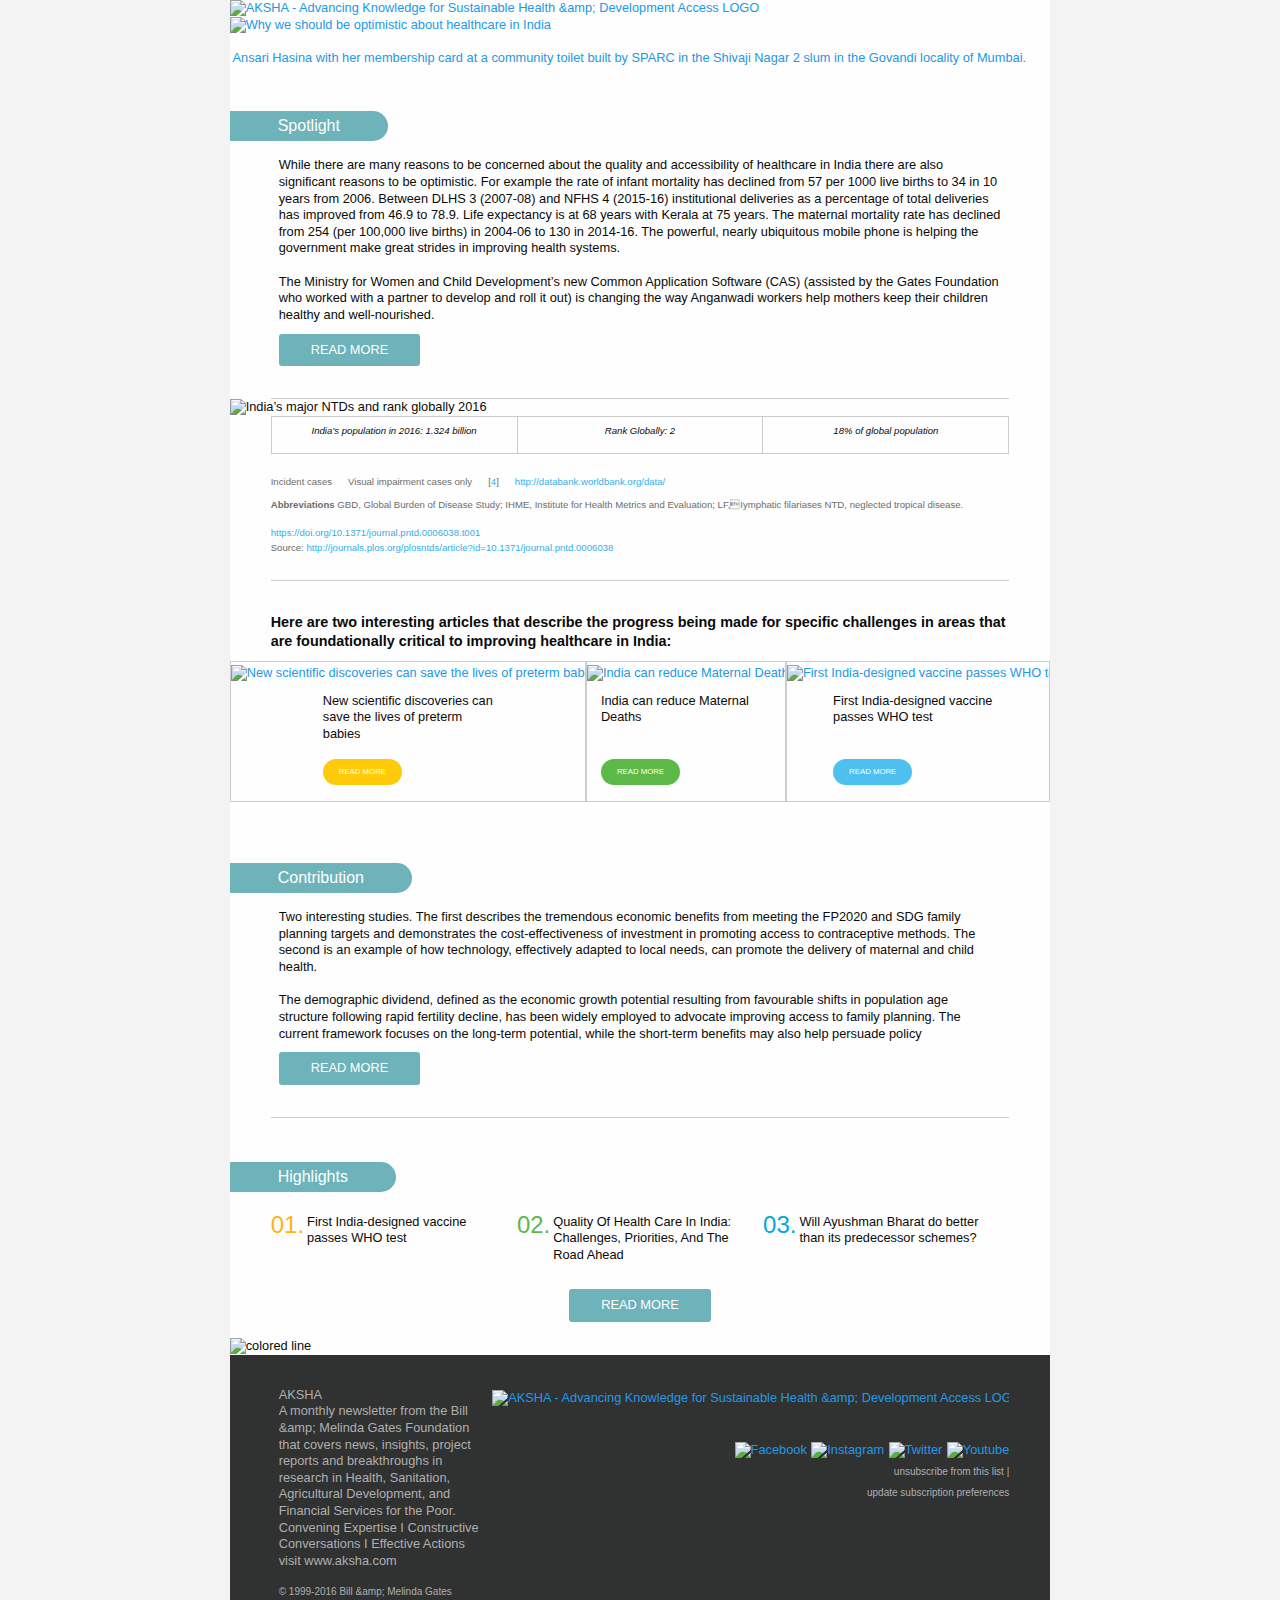
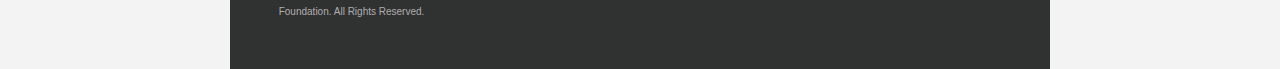
==== commit 33a0e564: "changes on 14 september" ====
--- a/compiled.html
+++ b/compiled.html
@@ -4,7 +4,7 @@
 	<meta http-equiv="Content-Type" content="text/html; charset=utf-8">
 	<meta name="viewport" content="width=device-width">
 	<title>AKSHA - Advancing Knowledge for Sustainable Health &amp;amp; Development Access</title>
-	<link rel="shortcut icon" href="http://2626projects.com/newsletter/aksha_01/images/favicon.png">
+	<link rel="shortcut icon" href="http://aksha.com/newsletter/01/images/favicon.png">
 
 </head>
 <body style="-moz-box-sizing: border-box; -ms-text-size-adjust: 100%; -webkit-box-sizing: border-box; -webkit-text-size-adjust: 100%; Margin: 0; box-sizing: border-box; color: #0a0a0a; font-family: Helvetica, Arial, sans-serif; font-size: 16px; font-weight: normal; line-height: 1.3; margin: 0; min-width: 100%; padding: 0; text-align: left; width: 100% !important;">
@@ -329,9 +329,9 @@
 											<tbody>
 												<tr style="padding: 0; text-align: left; vertical-align: top;">
 													<th style="Margin: 0; color: #0a0a0a; font-family: Helvetica, Arial, sans-serif; font-size: 16px; font-weight: normal; line-height: 1.3; margin: 0; padding: 0; padding-bottom: 50px; text-align: left;">
-														<a href="http://aksha.com/dev/" target="_blank" style="Margin: 0; color: #2199e8; display: inline-block; font-family: Helvetica, Arial, sans-serif; font-weight: normal; line-height: 1.3; margin: 0; padding: 0; text-align: left; text-decoration: none;">
-															<img src="http://2626projects.com/newsletter/aksha_01/images/image_01.jpg" alt="AKSHA - Advancing Knowledge for Sustainable Health &amp;amp; Development Access LOGO" style="-ms-interpolation-mode: bicubic; border: none; clear: both; display: block; font-size: 12.8px; margin: 0px auto; max-width: 100%; outline: none; text-decoration: none; white-space: pre; width: 100%;">
-															<img src="http://2626projects.com/newsletter/aksha_01/images/image_02.jpg" alt="Why we should be optimistic about healthcare in India
+														<a class="w-100" href="http://aksha.com/dev/" target="_blank" style="Margin: 0; color: #2199e8; display: block; font-family: Helvetica, Arial, sans-serif; font-weight: normal; line-height: 1.3; margin: 0; padding: 0; text-align: left; text-decoration: none; width: 100%;">
+															<img class="w-100" src="http://aksha.com/newsletter/01/images/image_01.jpg" alt="AKSHA - Advancing Knowledge for Sustainable Health &amp;amp; Development Access LOGO" style="-ms-interpolation-mode: bicubic; border: none; clear: both; display: block; font-size: 12.8px; margin: 0px auto; max-width: 100%; outline: none; text-decoration: none; white-space: pre; width: 100%;">
+															<img class="w-100" src="http://aksha.com/newsletter/01/images/image_02.jpg" alt="Why we should be optimistic about healthcare in India
 
  Ansari Hasina with her membership card at a community toilet built by SPARC in the Shivaji Nagar 2 slum in the Govandi locality of Mumbai." style="-ms-interpolation-mode: bicubic; border: none; clear: both; display: block; font-size: 12.8px; margin: 0px auto; max-width: 100%; outline: none; text-decoration: none; white-space: pre; width: 100%;">
 														</a>
@@ -342,8 +342,8 @@
 										<table class="row" style="border-collapse: collapse; border-spacing: 0; display: table; padding: 0; position: relative; text-align: left; vertical-align: top; width: 100%;">
 											<tbody>
 												<tr style="padding: 0; text-align: left; vertical-align: top;">
-													<th class="small-12 large-4 columns" style="Margin: 0 auto; color: #0a0a0a; font-family: Helvetica, Arial, sans-serif; font-size: 16px; font-weight: normal; line-height: 1.3; margin: 0 auto; padding: 0; padding-bottom: 16px; padding-left: 0px; padding-right: 0px; text-align: left; width: 177.33333px;">
-														<table style="border-collapse: collapse; border-spacing: 0; padding: 0; text-align: left; vertical-align: top; width: 100%;">
+													<th class="pb-20" style="Margin: 0; color: #0a0a0a; font-family: Helvetica, Arial, sans-serif; font-size: 16px; font-weight: normal; line-height: 1.3; margin: 0; padding: 0; padding-bottom: 20px; text-align: left;">
+														<table style="border-collapse: collapse; border-spacing: 0; padding: 0; text-align: left; vertical-align: top;">
 															<tbody>
 																<tr style="padding: 0; text-align: left; vertical-align: top;">
 																	<th class="span-01" style="Margin: 0; background: #6EB3BA; border-radius: 0px 23px 23px 0px; color: #ffffff; display: inline; font-family: Helvetica, Arial, sans-serif; font-size: 16px; font-weight: normal; line-height: 1.3; margin: 0; padding: 6.4px 48px; text-align: left; width: 30px;">
@@ -375,7 +375,7 @@
 																		<table style="border-collapse: collapse; border-spacing: 0; padding: 0; text-align: left; vertical-align: top; width: 100%;">
 																			<tbody>
 																				<tr style="padding: 0; text-align: left; vertical-align: top;">
-																					<td class="btn" style="-moz-hyphens: auto; -webkit-hyphens: auto; Margin: 0; background: #6EB3BA; border: none; border-collapse: collapse !important; border-radius: 3px; color: #fefefe; font-family: Helvetica, Arial, sans-serif; font-size: 16px; font-weight: normal; hyphens: auto; line-height: 1.3; margin: 0; padding: 0 16px; text-align: left; vertical-align: top; word-wrap: break-word;"><a href="#" style="Margin: 0; border: 0 solid #2199e8; border-radius: 3px; color: #fefefe; display: inline-block; font-family: Arial; font-size: 12.8px; font-weight: normal; line-height: 1.3; margin: 0; padding: 8px 16px 8px 16px; text-align: left; text-decoration: none;">READ MORE</a></td>
+																					<td class="btn" style="-moz-hyphens: auto; -webkit-hyphens: auto; Margin: 0; background: #6EB3BA; border: none; border-collapse: collapse !important; border-radius: 3px; color: #fefefe; font-family: Helvetica, Arial, sans-serif; font-size: 16px; font-weight: normal; hyphens: auto; line-height: 1.3; margin: 0; padding: 0 16px; text-align: left; vertical-align: top; word-wrap: break-word;"><a href="#" style="Margin: 0; border: 0 solid #6EB3BA; border-radius: 3px; color: #fefefe; display: inline-block; font-family: Arial; font-size: 12.8px; font-weight: normal; line-height: 1.3; margin: 0; padding: 8px 16px 8px 16px; text-align: left; text-decoration: none;">READ MORE</a></td>
 																				</tr>
 																			</tbody>
 																		</table>
@@ -391,7 +391,7 @@
 											<tbody>
 												<tr style="padding: 0; text-align: left; vertical-align: top;">
 													<th style="Margin: 0; color: #0a0a0a; font-family: Helvetica, Arial, sans-serif; font-size: 16px; font-weight: normal; line-height: 1.3; margin: 0; padding: 0; text-align: left;">
-														<img src="http://2626projects.com/newsletter/aksha_01/images/image_03.jpg" alt="India’s major NTDs and rank globally 2016" style="-ms-interpolation-mode: bicubic; clear: both; display: block; font-size: 12.8px; margin: 0px auto; max-width: 100%; outline: none; text-decoration: none; white-space: pre; width: auto;">
+														<img src="http://aksha.com/newsletter/01/images/image_03.jpg" alt="India’s major NTDs and rank globally 2016" style="-ms-interpolation-mode: bicubic; clear: both; display: block; font-size: 12.8px; margin: 0px auto; max-width: 100%; outline: none; text-decoration: none; white-space: pre; width: auto;">
 													</th>
 												</tr>
 											</tbody>
@@ -415,12 +415,24 @@
 											<tbody>
 												<tr style="padding: 0; text-align: left; vertical-align: top;">
 													<th style="Margin: 0; color: #0a0a0a; font-family: Helvetica, Arial, sans-serif; font-size: 16px; font-weight: normal; line-height: 1.3; margin: 0; padding: 0; text-align: left;">
-														<div class="inline">
-															<p style="Margin: 0; Margin-bottom: 10px; color: #6D6D6D; display: inline-block; font-family: Helvetica, Arial, sans-serif; font-size: 9.6px; font-weight: normal; line-height: 1.3; margin: 0; margin-bottom: 10px; margin-right: 16px; padding: 0; text-align: left;">Incident cases</p>
-															<p style="Margin: 0; Margin-bottom: 10px; color: #6D6D6D; display: inline-block; font-family: Helvetica, Arial, sans-serif; font-size: 9.6px; font-weight: normal; line-height: 1.3; margin: 0; margin-bottom: 10px; margin-right: 16px; padding: 0; text-align: left;">Visual impairment cases only</p>
-															<p style="Margin: 0; Margin-bottom: 10px; color: #6D6D6D; display: inline-block; font-family: Helvetica, Arial, sans-serif; font-size: 9.6px; font-weight: normal; line-height: 1.3; margin: 0; margin-bottom: 10px; margin-right: 16px; padding: 0; text-align: left;">[<span style="color: #35AEEC;">4</span>]</p>
-															<a href="http://databank.worldbank.org/data/" target="_blank" style="Margin: 0; color: #35AEEC; display: inline-block; font-family: Helvetica, Arial, sans-serif; font-size: 9.6px; font-weight: normal; line-height: 1.3; margin: 0; padding: 0; text-align: left; text-decoration: none;">http://databank.worldbank.org/data/</a>
-														</div>
+														<table class="inline" style="border-collapse: collapse; border-spacing: 0; padding: 0; text-align: left; vertical-align: top;">
+															<tbody>
+																<tr style="padding: 0; text-align: left; vertical-align: top;">
+																	<td style="-moz-hyphens: auto; -webkit-hyphens: auto; Margin: 0; border-collapse: collapse !important; color: #0a0a0a; font-family: Helvetica, Arial, sans-serif; font-size: 16px; font-weight: normal; hyphens: auto; line-height: 1.3; margin: 0; padding: 0; text-align: left; vertical-align: top; word-wrap: break-word;">
+																		<p style="Margin: 0; Margin-bottom: 10px; color: #6D6D6D; display: inline-block; font-family: Helvetica, Arial, sans-serif; font-size: 9.6px; font-weight: normal; line-height: 1.3; margin: 0; margin-bottom: 10px; margin-right: 16px; padding: 0; text-align: left;">Incident cases</p>
+																	</td>
+																	<td style="-moz-hyphens: auto; -webkit-hyphens: auto; Margin: 0; border-collapse: collapse !important; color: #0a0a0a; font-family: Helvetica, Arial, sans-serif; font-size: 16px; font-weight: normal; hyphens: auto; line-height: 1.3; margin: 0; padding: 0; text-align: left; vertical-align: top; word-wrap: break-word;">
+																		<p style="Margin: 0; Margin-bottom: 10px; color: #6D6D6D; display: inline-block; font-family: Helvetica, Arial, sans-serif; font-size: 9.6px; font-weight: normal; line-height: 1.3; margin: 0; margin-bottom: 10px; margin-right: 16px; padding: 0; text-align: left;">Visual impairment cases only</p>
+																	</td>
+																	<td style="-moz-hyphens: auto; -webkit-hyphens: auto; Margin: 0; border-collapse: collapse !important; color: #0a0a0a; font-family: Helvetica, Arial, sans-serif; font-size: 16px; font-weight: normal; hyphens: auto; line-height: 1.3; margin: 0; padding: 0; text-align: left; vertical-align: top; word-wrap: break-word;">
+																		<p style="Margin: 0; Margin-bottom: 10px; color: #6D6D6D; display: inline-block; font-family: Helvetica, Arial, sans-serif; font-size: 9.6px; font-weight: normal; line-height: 1.3; margin: 0; margin-bottom: 10px; margin-right: 16px; padding: 0; text-align: left;">[<span style="color: #35AEEC;">4</span>]</p>
+																	</td>
+																	<td style="-moz-hyphens: auto; -webkit-hyphens: auto; Margin: 0; border-collapse: collapse !important; color: #0a0a0a; font-family: Helvetica, Arial, sans-serif; font-size: 16px; font-weight: normal; hyphens: auto; line-height: 1.3; margin: 0; padding: 0; text-align: left; vertical-align: top; word-wrap: break-word;">
+																		<a href="http://databank.worldbank.org/data/" target="_blank" style="Margin: 0; color: #35AEEC; display: inline-block; font-family: Helvetica, Arial, sans-serif; font-size: 9.6px; font-weight: normal; line-height: 1.3; margin: 0; padding: 0; text-align: left; text-decoration: none;">http://databank.worldbank.org/data/</a>
+																	</td>
+																</tr>
+															</tbody>
+														</table>
 														<p style="Margin: 0; Margin-bottom: 10px; color: #6D6D6D; font-family: Helvetica, Arial, sans-serif; font-size: 9.6px; font-weight: normal; line-height: 1.3; margin: 0; margin-bottom: 10px; padding: 0; text-align: left;"><b>Abbreviations</b> GBD, Global Burden of Disease Study; IHME, Institute for Health Metrics and Evaluation; LF,Iymphatic filariases NTD, neglected tropical disease.</p>
 														<a href="https://doi.org/10.1371/journal.pntd.0006038.t001" target="_blank" style="Margin: 0; color: #35AEEC; display: inline-block; font-family: Helvetica, Arial, sans-serif; font-size: 9.6px; font-weight: normal; line-height: 1.3; margin: 0; padding: 0; text-align: left; text-decoration: none;">https://doi.org/10.1371/journal.pntd.0006038.t001</a>
 														<p style="Margin: 0; Margin-bottom: 10px; color: #6D6D6D; font-family: Helvetica, Arial, sans-serif; font-size: 9.6px; font-weight: normal; line-height: 1.3; margin: 0; margin-bottom: 10px; padding: 0; text-align: left;">Source: <a href="http://journals.plos.org/plosntds/article?id=10.1371/journal.pntd.0006038" target="_blank" style="Margin: 0; color: #35AEEC; display: inline-block; font-family: Helvetica, Arial, sans-serif; font-size: 9.6px; font-weight: normal; line-height: 1.3; margin: 0; padding: 0; text-align: left; text-decoration: none;">http://journals.plos.org/plosntds/article?id=10.1371/journal.pntd.0006038</a></p>
@@ -439,45 +451,108 @@
 												</tr>
 											</tbody>
 										</table>
-										<table class="row" style="border-collapse: collapse; border-spacing: 0; display: table; padding: 0; position: relative; text-align: left; vertical-align: top; width: 100%;">
+										<table id="row8" class="row" style="border-collapse: collapse; border-spacing: 0; display: table; padding: 0; position: relative; text-align: left; vertical-align: top; width: 100%;">
 											<tbody>
 												<tr style="padding: 0; text-align: left; vertical-align: top;">
 													<th class="small-12 large-4 columns" style="Margin: 0 auto; color: #0a0a0a; font-family: Helvetica, Arial, sans-serif; font-size: 16px; font-weight: normal; line-height: 1.3; margin: 0 auto; padding: 0; padding-bottom: 16px; padding-left: 0px; padding-right: 0px; text-align: left; width: 177.33333px;">
-														<table style="border-collapse: collapse; border-spacing: 0; padding: 0; text-align: left; vertical-align: top; width: 100%;">
+														<table class="article_01" align="center" style="border: 1px solid #ccc; border-collapse: collapse; border-spacing: 0; margin: 0 auto; padding: 0; text-align: left; vertical-align: top; width: 200px;">
 															<tbody>
 																<tr style="padding: 0; text-align: left; vertical-align: top;">
 																	<th class="text-center" style="Margin: 0; color: #0a0a0a; font-family: Helvetica, Arial, sans-serif; font-size: 16px; font-weight: normal; line-height: 1.3; margin: 0; padding: 0; text-align: center;">
-																		<a href="http://aksha.com/dev/" target="_blank" style="Margin: 0; color: #2199e8; display: inline-block; font-family: Helvetica, Arial, sans-serif; font-weight: normal; line-height: 1.3; margin: 0; padding: 0; text-align: left; text-decoration: none;">
-																			<img src="http://2626projects.com/newsletter/aksha_01/images/image_a.jpg" alt="New scientific discoveries can save the lives of preterm babies" style="-ms-interpolation-mode: bicubic; border: none; clear: both; display: block; font-size: 12.8px; margin: 0px auto; max-width: 100%; outline: none; text-decoration: none; white-space: pre; width: auto;">
+																		<a class="auto" href="http://aksha.com/dev/" target="_blank" style="Margin: 0; color: #2199e8; display: inline-block; font-family: Helvetica, Arial, sans-serif; font-weight: normal; height: auto; line-height: 1.3; margin: 0; padding: 0; text-align: left; text-decoration: none; width: 100%;">
+																			<img class="auto" src="http://aksha.com/newsletter/01/images/image_aa.jpg" alt="New scientific discoveries can save the lives of preterm babies" style="-ms-interpolation-mode: bicubic; border: none; clear: both; display: block; font-size: 12.8px; height: auto; margin: 0px auto; max-width: 100%; outline: none; text-decoration: none; white-space: pre; width: 100%;">
 																		</a>
 																	</th>
 																</tr>
+																<tr style="padding: 0; text-align: left; vertical-align: top;">
+																	<th class="content-01" style="Margin: 0; color: #0a0a0a; display: block; font-family: Helvetica, Arial, sans-serif; font-size: 12.8px; font-weight: normal; line-height: 1.3; margin: 0 auto; padding: 0; padding-top: 10px; text-align: left; width: 170px;">
+																		New scientific discoveries can save the lives of preterm babies
+																		<br><br>
+																		<table class="button radius" style="Margin: 0 0 16px 0; border-collapse: collapse; border-spacing: 0; margin: 0 0 16px 0; padding: 0; text-align: left; vertical-align: top; width: auto;">
+																			<tbody>
+																				<tr style="padding: 0; text-align: left; vertical-align: top;">
+																					<td style="-moz-hyphens: auto; -webkit-hyphens: auto; Margin: 0; border-collapse: collapse !important; color: #0a0a0a; font-family: Helvetica, Arial, sans-serif; font-size: 16px; font-weight: normal; hyphens: auto; line-height: 1.3; margin: 0; padding: 0; text-align: left; vertical-align: top; word-wrap: break-word;">
+																						<table style="border-collapse: collapse; border-spacing: 0; padding: 0; text-align: left; vertical-align: top; width: 100%;">
+																							<tbody>
+																								<tr style="padding: 0; text-align: left; vertical-align: top;">
+																									<td class="btn01" style="-moz-hyphens: auto; -webkit-hyphens: auto; Margin: 0; background: #ffcb08; border: none; border-collapse: collapse !important; border-radius: 20px; color: #fefefe; font-family: Helvetica, Arial, sans-serif; font-size: 16px; font-weight: normal; hyphens: auto; line-height: 1.3; margin: 0; padding: 0; text-align: left; vertical-align: top; word-wrap: break-word;"><a href="#" style="Margin: 0; border: 0 solid #2199e8; border-radius: 3px; color: #fefefe; display: inline-block; font-family: Arial; font-size: 7.8px; font-weight: normal; line-height: 1.3; margin: 0; padding: 8px 16px 8px 16px; text-align: left; text-decoration: none;">READ MORE</a></td>
+																								</tr>
+																							</tbody>
+																						</table>
+																					</td>
+																				</tr>
+																			</tbody>
+																		</table>
+																	</th>
+																</tr>
 															</tbody>
 														</table>
 													</th>
 													<th class="small-12 large-4 columns" style="Margin: 0 auto; color: #0a0a0a; font-family: Helvetica, Arial, sans-serif; font-size: 16px; font-weight: normal; line-height: 1.3; margin: 0 auto; padding: 0; padding-bottom: 16px; padding-left: 0px; padding-right: 0px; text-align: left; width: 177.33333px;">
-														<table style="border-collapse: collapse; border-spacing: 0; padding: 0; text-align: left; vertical-align: top; width: 100%;">
+														<table class="article_01" align="center" style="border: 1px solid #ccc; border-collapse: collapse; border-spacing: 0; margin: 0 auto; padding: 0; text-align: left; vertical-align: top; width: 200px;">
 															<tbody>
 																<tr style="padding: 0; text-align: left; vertical-align: top;">
 																	<th class="text-center" style="Margin: 0; color: #0a0a0a; font-family: Helvetica, Arial, sans-serif; font-size: 16px; font-weight: normal; line-height: 1.3; margin: 0; padding: 0; text-align: center;">
-																		<a href="http://aksha.com/dev/" target="_blank" style="Margin: 0; color: #2199e8; display: inline-block; font-family: Helvetica, Arial, sans-serif; font-weight: normal; line-height: 1.3; margin: 0; padding: 0; text-align: left; text-decoration: none;">
-																			<img src="http://2626projects.com/newsletter/aksha_01/images/image_b.jpg" alt="India can reduce Maternal Deaths" style="-ms-interpolation-mode: bicubic; border: none; clear: both; display: block; font-size: 12.8px; margin: 0px auto; max-width: 100%; outline: none; text-decoration: none; white-space: pre; width: auto;">
+																		<a class="auto" href="http://aksha.com/dev/" target="_blank" style="Margin: 0; color: #2199e8; display: inline-block; font-family: Helvetica, Arial, sans-serif; font-weight: normal; height: auto; line-height: 1.3; margin: 0; padding: 0; text-align: left; text-decoration: none; width: 100%;">
+																			<img class="auto" src="http://aksha.com/newsletter/01/images/image_bb.jpg" alt="India can reduce Maternal Deaths" style="-ms-interpolation-mode: bicubic; border: none; clear: both; display: block; font-size: 12.8px; height: auto; margin: 0px auto; max-width: 100%; outline: none; text-decoration: none; white-space: pre; width: 100%;">
 																		</a>
 																	</th>
 																</tr>
+																<tr style="padding: 0; text-align: left; vertical-align: top;">
+																	<th class="content-01" style="Margin: 0; color: #0a0a0a; display: block; font-family: Helvetica, Arial, sans-serif; font-size: 12.8px; font-weight: normal; line-height: 1.3; margin: 0 auto; padding: 0; padding-top: 10px; text-align: left; width: 170px;">
+																		India can reduce Maternal Deaths
+																		<br><br> <br>
+																		<table class="button radius" style="Margin: 0 0 16px 0; border-collapse: collapse; border-spacing: 0; margin: 0 0 16px 0; padding: 0; text-align: left; vertical-align: top; width: auto;">
+																			<tbody>
+																				<tr style="padding: 0; text-align: left; vertical-align: top;">
+																					<td style="-moz-hyphens: auto; -webkit-hyphens: auto; Margin: 0; border-collapse: collapse !important; color: #0a0a0a; font-family: Helvetica, Arial, sans-serif; font-size: 16px; font-weight: normal; hyphens: auto; line-height: 1.3; margin: 0; padding: 0; text-align: left; vertical-align: top; word-wrap: break-word;">
+																						<table style="border-collapse: collapse; border-spacing: 0; padding: 0; text-align: left; vertical-align: top; width: 100%;">
+																							<tbody>
+																								<tr style="padding: 0; text-align: left; vertical-align: top;">
+																									<td class="btn02" style="-moz-hyphens: auto; -webkit-hyphens: auto; Margin: 0; background: #5cb847; border: none; border-collapse: collapse !important; border-radius: 20px; color: #fefefe; font-family: Helvetica, Arial, sans-serif; font-size: 16px; font-weight: normal; hyphens: auto; line-height: 1.3; margin: 0; padding: 0; text-align: left; vertical-align: top; word-wrap: break-word;"><a href="#" style="Margin: 0; border: 0 solid #2199e8; border-radius: 3px; color: #fefefe; display: inline-block; font-family: Arial; font-size: 7.8px; font-weight: normal; line-height: 1.3; margin: 0; padding: 8px 16px 8px 16px; text-align: left; text-decoration: none;">READ MORE</a></td>
+																								</tr>
+																							</tbody>
+																						</table>
+																					</td>
+																				</tr>
+																			</tbody>
+																		</table>
+																	</th>
+																</tr>
 															</tbody>
 														</table>
 													</th>
 													<th class="small-12 large-4 columns" style="Margin: 0 auto; color: #0a0a0a; font-family: Helvetica, Arial, sans-serif; font-size: 16px; font-weight: normal; line-height: 1.3; margin: 0 auto; padding: 0; padding-bottom: 16px; padding-left: 0px; padding-right: 0px; text-align: left; width: 177.33333px;">
-														<table style="border-collapse: collapse; border-spacing: 0; padding: 0; text-align: left; vertical-align: top; width: 100%;">
+														<table class="article_01" align="center" style="border: 1px solid #ccc; border-collapse: collapse; border-spacing: 0; margin: 0 auto; padding: 0; text-align: left; vertical-align: top; width: 200px;">
 															<tbody>
 																<tr style="padding: 0; text-align: left; vertical-align: top;">
 																	<th class="text-center" style="Margin: 0; color: #0a0a0a; font-family: Helvetica, Arial, sans-serif; font-size: 16px; font-weight: normal; line-height: 1.3; margin: 0; padding: 0; text-align: center;">
-																		<a href="http://aksha.com/dev/" target="_blank" style="Margin: 0; color: #2199e8; display: inline-block; font-family: Helvetica, Arial, sans-serif; font-weight: normal; line-height: 1.3; margin: 0; padding: 0; text-align: left; text-decoration: none;">
-																			<img src="http://2626projects.com/newsletter/aksha_01/images/image_c.jpg" alt="First India-designed vaccine passes WHO test" style="-ms-interpolation-mode: bicubic; border: none; clear: both; display: block; font-size: 12.8px; margin: 0px auto; max-width: 100%; outline: none; text-decoration: none; white-space: pre; width: auto;">
+																		<a class="auto" href="http://aksha.com/dev/" target="_blank" style="Margin: 0; color: #2199e8; display: inline-block; font-family: Helvetica, Arial, sans-serif; font-weight: normal; height: auto; line-height: 1.3; margin: 0; padding: 0; text-align: left; text-decoration: none; width: 100%;">
+																			<img class="auto" src="http://aksha.com/newsletter/01/images/image_cc.jpg" alt="First India-designed vaccine passes WHO test" style="-ms-interpolation-mode: bicubic; border: none; clear: both; display: block; font-size: 12.8px; height: auto; margin: 0px auto; max-width: 100%; outline: none; text-decoration: none; white-space: pre; width: 100%;">
 																		</a>
 																	</th>
 																</tr>
+																<tr style="padding: 0; text-align: left; vertical-align: top;">
+																	<th class="content-01" style="Margin: 0; color: #0a0a0a; display: block; font-family: Helvetica, Arial, sans-serif; font-size: 12.8px; font-weight: normal; line-height: 1.3; margin: 0 auto; padding: 0; padding-top: 10px; text-align: left; width: 170px;">
+																		First India-designed vaccine passes WHO test
+																		<br><br><br>
+																		<table class="button radius" style="Margin: 0 0 16px 0; border-collapse: collapse; border-spacing: 0; margin: 0 0 16px 0; padding: 0; text-align: left; vertical-align: top; width: auto;">
+																			<tbody>
+																				<tr style="padding: 0; text-align: left; vertical-align: top;">
+																					<td style="-moz-hyphens: auto; -webkit-hyphens: auto; Margin: 0; border-collapse: collapse !important; color: #0a0a0a; font-family: Helvetica, Arial, sans-serif; font-size: 16px; font-weight: normal; hyphens: auto; line-height: 1.3; margin: 0; padding: 0; text-align: left; vertical-align: top; word-wrap: break-word;">
+																						<table style="border-collapse: collapse; border-spacing: 0; padding: 0; text-align: left; vertical-align: top; width: 100%;">
+																							<tbody>
+																								<tr style="padding: 0; text-align: left; vertical-align: top;">
+																									<td class="btn03" style="-moz-hyphens: auto; -webkit-hyphens: auto; Margin: 0; background: #4dc0f0; border: none; border-collapse: collapse !important; border-radius: 20px; color: #fefefe; font-family: Helvetica, Arial, sans-serif; font-size: 16px; font-weight: normal; hyphens: auto; line-height: 1.3; margin: 0; padding: 0; text-align: left; vertical-align: top; word-wrap: break-word;"><a href="#" style="Margin: 0; border: 0 solid #2199e8; border-radius: 3px; color: #fefefe; display: inline-block; font-family: Arial; font-size: 7.8px; font-weight: normal; line-height: 1.3; margin: 0; padding: 8px 16px 8px 16px; text-align: left; text-decoration: none;">READ MORE</a></td>
+																								</tr>
+																							</tbody>
+																						</table>
+																					</td>
+																				</tr>
+																			</tbody>
+																		</table>
+																	</th>
+																</tr>
 															</tbody>
 														</table>
 													</th>
@@ -487,12 +562,12 @@
 										<table class="row" style="border-collapse: collapse; border-spacing: 0; display: table; margin-top: 50px; padding: 0; position: relative; text-align: left; vertical-align: top; width: 100%;">
 											<tbody>
 												<tr style="padding: 0; text-align: left; vertical-align: top;">
-													<th class="small-12 large-4 columns" style="Margin: 0 auto; color: #0a0a0a; font-family: Helvetica, Arial, sans-serif; font-size: 16px; font-weight: normal; line-height: 1.3; margin: 0 auto; padding: 0; padding-bottom: 16px; padding-left: 0px; padding-right: 0px; text-align: left; width: 177.33333px;">
-														<table style="border-collapse: collapse; border-spacing: 0; padding: 0; text-align: left; vertical-align: top; width: 100%;">
-															<tbody>
-																<tr style="padding: 0; text-align: left; vertical-align: top;">
-																	<th style="Margin: 0; color: #0a0a0a; font-family: Helvetica, Arial, sans-serif; font-size: 16px; font-weight: normal; line-height: 1.3; margin: 0; padding: 0; text-align: left;">
-																		<span class="span-01" style="background: #6EB3BA; border-radius: 0px 23px 23px 0px; color: #ffffff; display: inline; font-size: 16px; padding: 6.4px 48px; width: 30px;">Contribution</span>
+													<th class="pb-20" style="Margin: 0; color: #0a0a0a; font-family: Helvetica, Arial, sans-serif; font-size: 16px; font-weight: normal; line-height: 1.3; margin: 0; padding: 0; padding-bottom: 20px; text-align: left;">
+														<table style="border-collapse: collapse; border-spacing: 0; padding: 0; text-align: left; vertical-align: top;">
+															<tbody>
+																<tr style="padding: 0; text-align: left; vertical-align: top;">
+																	<th class="span-01" style="Margin: 0; background: #6EB3BA; border-radius: 0px 23px 23px 0px; color: #ffffff; display: inline; font-family: Helvetica, Arial, sans-serif; font-size: 16px; font-weight: normal; line-height: 1.3; margin: 0; padding: 6.4px 48px; text-align: left; width: 30px;">
+																		<span>Contribution</span>
 																	</th>
 																</tr>
 															</tbody>
@@ -519,7 +594,7 @@
 																		<table style="border-collapse: collapse; border-spacing: 0; padding: 0; text-align: left; vertical-align: top; width: 100%;">
 																			<tbody>
 																				<tr style="padding: 0; text-align: left; vertical-align: top;">
-																					<td class="btn" style="-moz-hyphens: auto; -webkit-hyphens: auto; Margin: 0; background: #6EB3BA; border: none; border-collapse: collapse !important; border-radius: 3px; color: #fefefe; font-family: Helvetica, Arial, sans-serif; font-size: 16px; font-weight: normal; hyphens: auto; line-height: 1.3; margin: 0; padding: 0 16px; text-align: left; vertical-align: top; word-wrap: break-word;"><a href="#" style="Margin: 0; border: 0 solid #2199e8; border-radius: 3px; color: #fefefe; display: inline-block; font-family: Arial; font-size: 12.8px; font-weight: normal; line-height: 1.3; margin: 0; padding: 8px 16px 8px 16px; text-align: left; text-decoration: none;">READ MORE</a></td>
+																					<td class="btn" style="-moz-hyphens: auto; -webkit-hyphens: auto; Margin: 0; background: #6EB3BA; border: none; border-collapse: collapse !important; border-radius: 3px; color: #fefefe; font-family: Helvetica, Arial, sans-serif; font-size: 16px; font-weight: normal; hyphens: auto; line-height: 1.3; margin: 0; padding: 0 16px; text-align: left; vertical-align: top; word-wrap: break-word;"><a href="#" style="Margin: 0; border: 0 solid #6EB3BA; border-radius: 3px; color: #fefefe; display: inline-block; font-family: Arial; font-size: 12.8px; font-weight: normal; line-height: 1.3; margin: 0; padding: 8px 16px 8px 16px; text-align: left; text-decoration: none;">READ MORE</a></td>
 																				</tr>
 																			</tbody>
 																		</table>
@@ -534,12 +609,12 @@
 										<table class="row" style="border-collapse: collapse; border-spacing: 0; display: table; margin-top: 50px; padding: 0; position: relative; text-align: left; vertical-align: top; width: 100%;">
 											<tbody>
 												<tr style="padding: 0; text-align: left; vertical-align: top;">
-													<th class="small-12 large-4 columns" style="Margin: 0 auto; color: #0a0a0a; font-family: Helvetica, Arial, sans-serif; font-size: 16px; font-weight: normal; line-height: 1.3; margin: 0 auto; padding: 0; padding-bottom: 16px; padding-left: 0px; padding-right: 0px; text-align: left; width: 177.33333px;">
-														<table style="border-collapse: collapse; border-spacing: 0; padding: 0; text-align: left; vertical-align: top; width: 100%;">
-															<tbody>
-																<tr style="padding: 0; text-align: left; vertical-align: top;">
-																	<th style="Margin: 0; color: #0a0a0a; font-family: Helvetica, Arial, sans-serif; font-size: 16px; font-weight: normal; line-height: 1.3; margin: 0; padding: 0; text-align: left;">
-																		<span class="span-01" style="background: #6EB3BA; border-radius: 0px 23px 23px 0px; color: #ffffff; display: inline; font-size: 16px; padding: 6.4px 48px; width: 30px;">Highlights</span>
+													<th class="pb-20" style="Margin: 0; color: #0a0a0a; font-family: Helvetica, Arial, sans-serif; font-size: 16px; font-weight: normal; line-height: 1.3; margin: 0; padding: 0; padding-bottom: 20px; text-align: left;">
+														<table style="border-collapse: collapse; border-spacing: 0; padding: 0; text-align: left; vertical-align: top;">
+															<tbody>
+																<tr style="padding: 0; text-align: left; vertical-align: top;">
+																	<th class="span-01" style="Margin: 0; background: #6EB3BA; border-radius: 0px 23px 23px 0px; color: #ffffff; display: inline; font-family: Helvetica, Arial, sans-serif; font-size: 16px; font-weight: normal; line-height: 1.3; margin: 0; padding: 6.4px 48px; text-align: left; width: 30px;">
+																		<span>Highlights</span>
 																	</th>
 																</tr>
 															</tbody>
@@ -605,18 +680,18 @@
 											</tbody>
 										</table>
 
-										<table id="row6" class="row" style="border-collapse: collapse; border-spacing: 0; display: table; margin: 0 auto; padding: 0; position: relative; text-align: left; vertical-align: top; width: 90%;">
-											<tbody>
-												<tr style="padding: 0; text-align: left; vertical-align: top;">
-													<th class="small-12 large-12 columns" style="Margin: 0 auto; color: #0a0a0a; font-family: Helvetica, Arial, sans-serif; font-size: 16px; font-weight: normal; line-height: 1.3; margin: 0 auto; padding: 0; padding-bottom: 16px; padding-left: 8px; padding-right: 8px; text-align: left; width: 564px;">
-														<table class="button radius" style="Margin: 0 0 16px 0; border-collapse: collapse; border-spacing: 0; margin: 0px auto; padding: 0; text-align: left; vertical-align: top; width: auto;">
+										<table id="row6" class="row" align="center" style="border-collapse: collapse; border-spacing: 0; display: table; margin: 0 auto; padding: 0; position: relative; text-align: left; vertical-align: top; width: 90%;">
+											<tbody>
+												<tr style="padding: 0; text-align: left; vertical-align: top;">
+													<th class="small-12 large-12 columns" align="center" style="Margin: 0 auto; color: #0a0a0a; font-family: Helvetica, Arial, sans-serif; font-size: 16px; font-weight: normal; line-height: 1.3; margin: 0 auto; padding: 0; padding-bottom: 16px; padding-left: 8px; padding-right: 8px; text-align: left; width: 564px;">
+														<table class="button radius" style="Margin: 0 0 16px 0; border-collapse: collapse; border-spacing: 0; margin: 0px auto; padding: 0; text-align: left; vertical-align: top; width: auto;" align="center">
 															<tbody>
 																<tr style="padding: 0; text-align: left; vertical-align: top;">
 																	<td style="-moz-hyphens: auto; -webkit-hyphens: auto; Margin: 0; border-collapse: collapse !important; color: #0a0a0a; font-family: Helvetica, Arial, sans-serif; font-size: 16px; font-weight: normal; hyphens: auto; line-height: 1.3; margin: 0; padding: 0; text-align: left; vertical-align: top; word-wrap: break-word;">
 																		<table style="border-collapse: collapse; border-spacing: 0; padding: 0; text-align: left; vertical-align: top; width: 100%;">
 																			<tbody>
 																				<tr style="padding: 0; text-align: left; vertical-align: top;">
-																					<td class="btn" style="-moz-hyphens: auto; -webkit-hyphens: auto; Margin: 0; background: #6EB3BA; border: none; border-collapse: collapse !important; border-radius: 3px; color: #fefefe; font-family: Helvetica, Arial, sans-serif; font-size: 16px; font-weight: normal; hyphens: auto; line-height: 1.3; margin: 0; padding: 0 16px; text-align: left; vertical-align: top; word-wrap: break-word;"><a href="#" style="Margin: 0; border: 0 solid #2199e8; border-radius: 3px; color: #fefefe; display: inline-block; font-family: Arial; font-size: 12.8px; font-weight: normal; line-height: 1.3; margin: 0; padding: 8px 16px 8px 16px; text-align: left; text-decoration: none;">READ MORE</a></td>
+																					<td class="btn" style="-moz-hyphens: auto; -webkit-hyphens: auto; Margin: 0; background: #6EB3BA; border: none; border-collapse: collapse !important; border-radius: 3px; color: #fefefe; font-family: Helvetica, Arial, sans-serif; font-size: 16px; font-weight: normal; hyphens: auto; line-height: 1.3; margin: 0; padding: 0 16px; text-align: left; vertical-align: top; word-wrap: break-word;"><a href="#" style="Margin: 0; border: 0 solid #6EB3BA; border-radius: 3px; color: #fefefe; display: inline-block; font-family: Arial; font-size: 12.8px; font-weight: normal; line-height: 1.3; margin: 0; padding: 8px 16px 8px 16px; text-align: left; text-decoration: none;">READ MORE</a></td>
 																				</tr>
 																			</tbody>
 																		</table>
@@ -632,7 +707,7 @@
 											<tbody>
 												<tr style="padding: 0; text-align: left; vertical-align: top;">
 													<th class="small-12 large-12 columns" style="Margin: 0 auto; color: #0a0a0a; font-family: Helvetica, Arial, sans-serif; font-size: 16px; font-weight: normal; line-height: 1.3; margin: 0 auto; padding: 0px !important; padding-bottom: 16px; padding-left: 8px; padding-right: 8px; text-align: left; width: 564px;">
-														<img src="http://2626projects.com/newsletter/aksha_01/images/line.jpg" alt="colored line" style="-ms-interpolation-mode: bicubic; clear: both; display: block; font-size: 12.8px; margin: 0px auto; max-width: 100%; outline: none; text-decoration: none; white-space: pre; width: auto;">
+														<img src="http://aksha.com/newsletter/01/images/line.jpg" alt="colored line" style="-ms-interpolation-mode: bicubic; clear: both; display: block; font-size: 12.8px; margin: 0px auto; max-width: 100%; outline: none; text-decoration: none; white-space: pre; width: auto;">
 													</th>
 												</tr>
 											</tbody>
@@ -641,7 +716,7 @@
 											<tbody>
 												<tr style="padding: 0; text-align: left; vertical-align: top;">
 													<th style="Margin: 0; color: #0a0a0a; font-family: Helvetica, Arial, sans-serif; font-size: 16px; font-weight: normal; line-height: 1.3; margin: 0; padding: 0; text-align: left;">
-														<table class="row" style="border-collapse: collapse; border-spacing: 0; display: table; margin: 0 auto; padding: 0; position: relative; text-align: left; vertical-align: top; width: 90%;">
+														<table class="row" align="center" style="border-collapse: collapse; border-spacing: 0; display: table; margin: 0 auto; padding: 0; position: relative; text-align: left; vertical-align: top; width: 90%;">
 															<tbody>
 																<tr style="padding: 0; text-align: left; vertical-align: top;">
 																	<th class="small-12 large-8 columns" style="Margin: 0 auto; color: #0a0a0a; font-family: Helvetica, Arial, sans-serif; font-size: 16px; font-weight: normal; line-height: 1.3; margin: 0 auto; padding: 0; padding-bottom: 16px; padding-left: 8px; padding-right: 8px; text-align: left; width: 370.66667px;">
@@ -669,23 +744,23 @@
 																				<tr style="padding: 0; text-align: left; vertical-align: top;">
 																					<th class="py-2 text-right small-text-center" style="Margin: 0; color: #0a0a0a; font-family: Helvetica, Arial, sans-serif; font-size: 16px; font-weight: normal; line-height: 1.3; margin: 0; padding: 32px 0; text-align: right;">
 																						<a href="http://aksha.com/dev/" target="_blank" style="Margin: 0; color: #2199e8; display: inline-block; font-family: Helvetica, Arial, sans-serif; font-weight: normal; line-height: 1.3; margin: 0; padding: 0; text-align: left; text-decoration: none;">
-																							<img src="http://2626projects.com/newsletter/aksha_01/images/footer_01.jpg" alt="AKSHA - Advancing Knowledge for Sustainable Health &amp;amp; Development Access LOGO " style="-ms-interpolation-mode: bicubic; border: none; clear: both; display: block; font-size: 12.8px; margin: 0px auto; max-width: 100%; outline: none; text-decoration: none; white-space: pre; width: auto;">
+																							<img src="http://aksha.com/newsletter/01/images/footer_01.jpg" alt="AKSHA - Advancing Knowledge for Sustainable Health &amp;amp; Development Access LOGO " style="-ms-interpolation-mode: bicubic; border: none; clear: both; display: block; font-size: 12.8px; margin: 0px auto; max-width: 100%; outline: none; text-decoration: none; white-space: pre; width: auto;">
 																						</a>
 																					</th>
 																				</tr>
 																				<tr style="padding: 0; text-align: left; vertical-align: top;">
 																					<th class="text-right small-text-center" style="Margin: 0; color: #0a0a0a; font-family: Helvetica, Arial, sans-serif; font-size: 16px; font-weight: normal; line-height: 1.3; margin: 0; padding: 0; text-align: right;">
 																						<a href="https://www.facebook.com/" target="_blank" style="Margin: 0; color: #2199e8; display: inline-block; font-family: Helvetica, Arial, sans-serif; font-weight: normal; line-height: 1.3; margin: 0; padding: 0; text-align: left; text-decoration: none;">
-																							<img src="http://2626projects.com/newsletter/aksha_01/images/footer_02.jpg" alt="Facebook" style="-ms-interpolation-mode: bicubic; border: none; clear: both; display: block; font-size: 12.8px; margin: 0px auto; max-width: 100%; outline: none; text-decoration: none; white-space: pre; width: auto;">
+																							<img src="http://aksha.com/newsletter/01/images/footer_02.jpg" alt="Facebook" style="-ms-interpolation-mode: bicubic; border: none; clear: both; display: block; font-size: 12.8px; margin: 0px auto; max-width: 100%; outline: none; text-decoration: none; white-space: pre; width: auto;">
 																						</a>
 																						<a href="https://www.instagram.com/" target="_blank" style="Margin: 0; color: #2199e8; display: inline-block; font-family: Helvetica, Arial, sans-serif; font-weight: normal; line-height: 1.3; margin: 0; padding: 0; text-align: left; text-decoration: none;">
-																							<img src="http://2626projects.com/newsletter/aksha_01/images/footer_03.jpg" alt="Instagram" style="-ms-interpolation-mode: bicubic; border: none; clear: both; display: block; font-size: 12.8px; margin: 0px auto; max-width: 100%; outline: none; text-decoration: none; white-space: pre; width: auto;">
+																							<img src="http://aksha.com/newsletter/01/images/footer_03.jpg" alt="Instagram" style="-ms-interpolation-mode: bicubic; border: none; clear: both; display: block; font-size: 12.8px; margin: 0px auto; max-width: 100%; outline: none; text-decoration: none; white-space: pre; width: auto;">
 																						</a>
 																						<a href="https://twitter.com/" target="_blank" style="Margin: 0; color: #2199e8; display: inline-block; font-family: Helvetica, Arial, sans-serif; font-weight: normal; line-height: 1.3; margin: 0; padding: 0; text-align: left; text-decoration: none;">
-																							<img src="http://2626projects.com/newsletter/aksha_01/images/footer_04.jpg" alt="Twitter" style="-ms-interpolation-mode: bicubic; border: none; clear: both; display: block; font-size: 12.8px; margin: 0px auto; max-width: 100%; outline: none; text-decoration: none; white-space: pre; width: auto;">
+																							<img src="http://aksha.com/newsletter/01/images/footer_04.jpg" alt="Twitter" style="-ms-interpolation-mode: bicubic; border: none; clear: both; display: block; font-size: 12.8px; margin: 0px auto; max-width: 100%; outline: none; text-decoration: none; white-space: pre; width: auto;">
 																						</a>
 																						<a href="https://www.youtube.com/" target="_blank" style="Margin: 0; color: #2199e8; display: inline-block; font-family: Helvetica, Arial, sans-serif; font-weight: normal; line-height: 1.3; margin: 0; padding: 0; text-align: left; text-decoration: none;">
-																							<img src="http://2626projects.com/newsletter/aksha_01/images/footer_05.jpg" alt="Youtube" style="-ms-interpolation-mode: bicubic; border: none; clear: both; display: block; font-size: 12.8px; margin: 0px auto; max-width: 100%; outline: none; text-decoration: none; white-space: pre; width: auto;">
+																							<img src="http://aksha.com/newsletter/01/images/footer_05.jpg" alt="Youtube" style="-ms-interpolation-mode: bicubic; border: none; clear: both; display: block; font-size: 12.8px; margin: 0px auto; max-width: 100%; outline: none; text-decoration: none; white-space: pre; width: auto;">
 																						</a>
 																					</th>
 																				</tr>
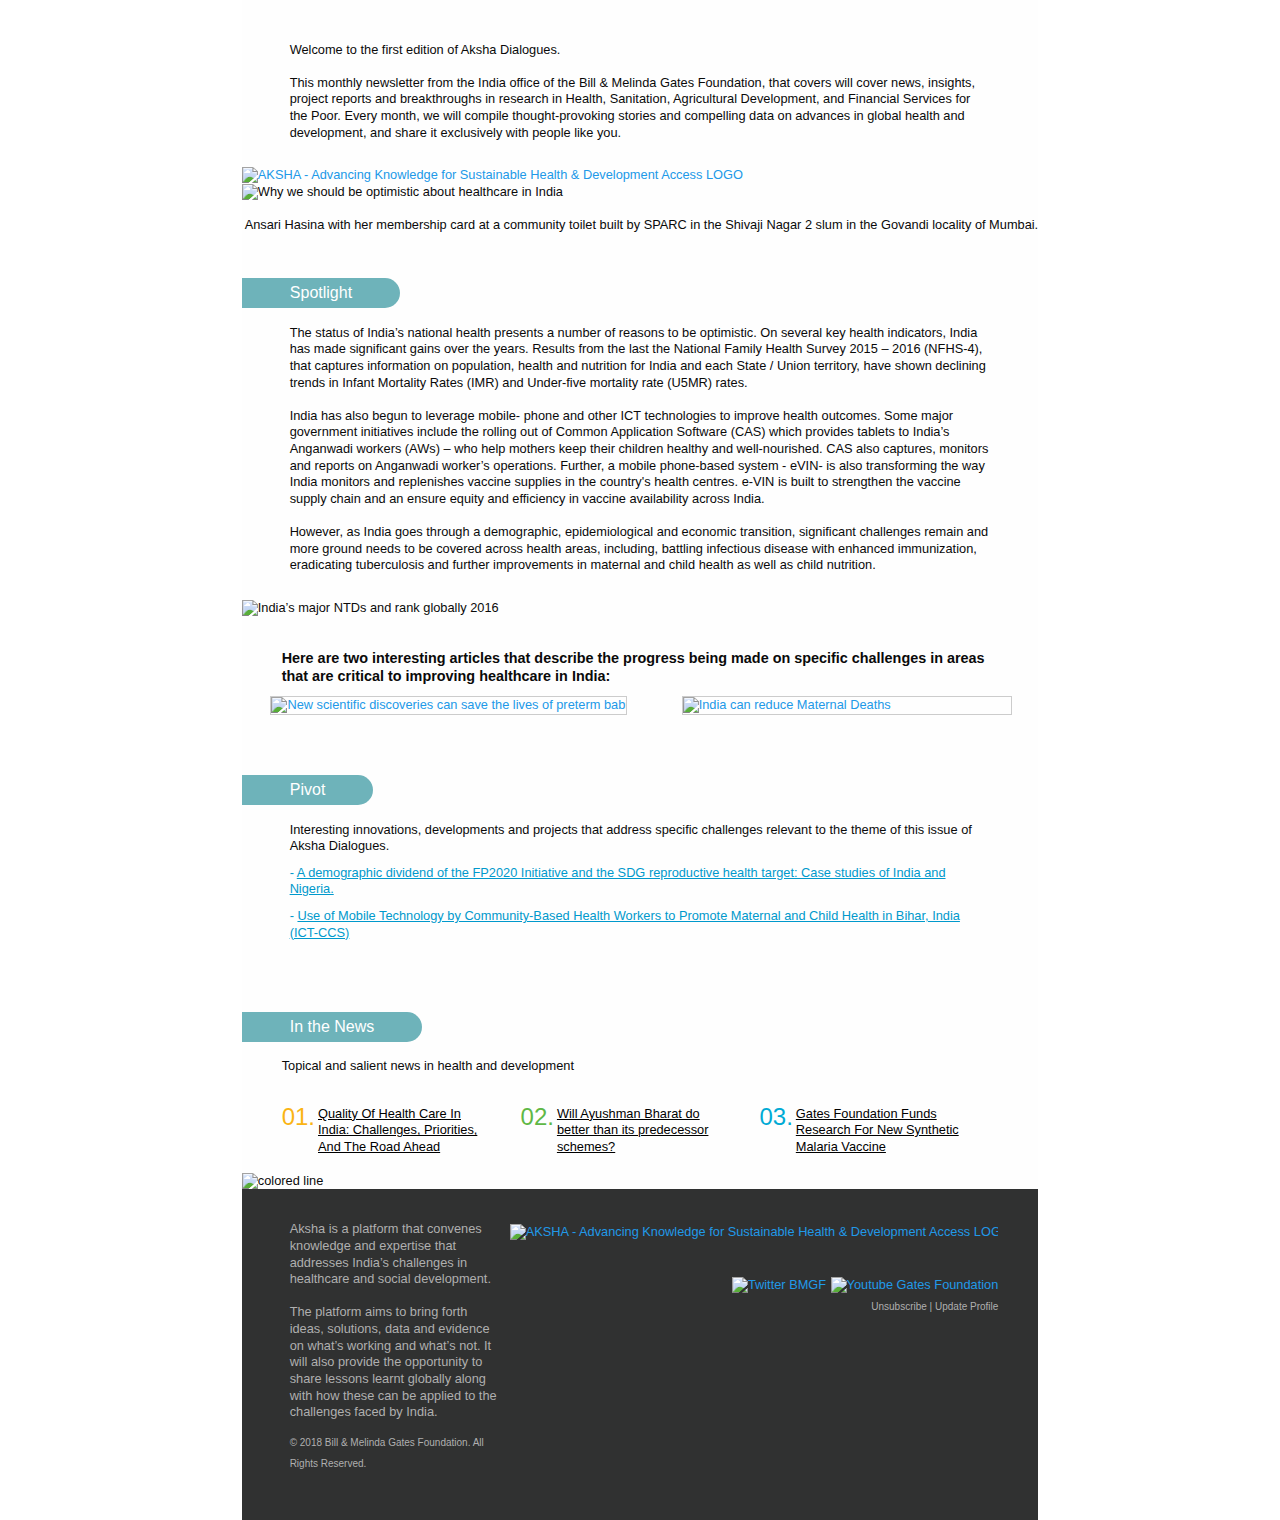
==== commit 1409f82c: "." ====
--- a/compiled.html
+++ b/compiled.html
@@ -1,13 +1,13 @@
 ﻿<!DOCTYPE html PUBLIC "-//W3C//DTD XHTML 1.0 Strict//EN" "http://www.w3.org/TR/xhtml1/DTD/xhtml1-strict.dtd">
 <html xmlns="http://www.w3.org/1999/xhtml">
 <head>
-	<meta http-equiv="Content-Type" content="text/html; charset=utf-8">
-	<meta name="viewport" content="width=device-width">
-	<title>AKSHA - Advancing Knowledge for Sustainable Health &amp;amp; Development Access</title>
-	<link rel="shortcut icon" href="http://aksha.com/newsletter/01/images/favicon.png">
+	<meta http-equiv="Content-Type" content="text/html; charset=utf-8" />
+	<meta name="viewport" content="width=device-width" />
+	<title>AKSHA - Advancing Knowledge for Sustainable Health &amp; Development Access</title>
+	<link rel="shortcut icon" href="http://aksha.com/newsletter/01/images/favicon.png" />
 
 </head>
-<body style="-moz-box-sizing: border-box; -ms-text-size-adjust: 100%; -webkit-box-sizing: border-box; -webkit-text-size-adjust: 100%; Margin: 0; box-sizing: border-box; color: #0a0a0a; font-family: Helvetica, Arial, sans-serif; font-size: 16px; font-weight: normal; line-height: 1.3; margin: 0; min-width: 100%; padding: 0; text-align: left; width: 100% !important;">
+<body style="-moz-box-sizing: border-box; -ms-text-size-adjust: 100%; -webkit-box-sizing: border-box; -webkit-text-size-adjust: 100%; Margin: 0; background: #ffffff; box-sizing: border-box; color: #0a0a0a; font-family: Helvetica, Arial, sans-serif; font-size: 16px; font-weight: normal; line-height: 1.3; margin: 0; min-width: 100%; padding: 0; text-align: left; width: 100% !important;">
 	<style>
 
 		@media only screen {
@@ -316,7 +316,7 @@
 				}
 		}
 	</style>
-	<table class="body" data-made-with-foundation="data-made-with-foundation" style="Margin: 0; background: #f3f3f3; border-collapse: collapse; border-spacing: 0; color: #0a0a0a; font-family: Helvetica, Arial, sans-serif; font-size: 16px; font-weight: normal; height: 100%; line-height: 1.3; margin: 0; padding: 0; text-align: left; vertical-align: top; width: 100%;">
+	<table class="body" data-made-with-foundation="data-made-with-foundation" style="Margin: 0; background: #ffffff; border-collapse: collapse; border-spacing: 0; color: #0a0a0a; font-family: Helvetica, Arial, sans-serif; font-size: 16px; font-weight: normal; height: 100%; line-height: 1.3; margin: 0; padding: 0; text-align: left; vertical-align: top; width: 100%;">
 		<tbody>
 			<tr style="padding: 0; text-align: left; vertical-align: top;">
 				<td class="float-center" align="center" valign="top" style="-moz-hyphens: auto; -webkit-hyphens: auto; Margin: 0 auto; border-collapse: collapse !important; color: #0a0a0a; float: none; font-family: Helvetica, Arial, sans-serif; font-size: 16px; font-weight: normal; hyphens: auto; line-height: 1.3; margin: 0 auto; padding: 0; text-align: center; vertical-align: top; word-wrap: break-word;">
@@ -325,16 +325,38 @@
 							<tbody>
 								<tr style="padding: 0; text-align: left; vertical-align: top;">
 									<td style="-moz-hyphens: auto; -webkit-hyphens: auto; Margin: 0; border-collapse: collapse !important; color: #0a0a0a; font-family: Helvetica, Arial, sans-serif; font-size: 16px; font-weight: normal; hyphens: auto; line-height: 1.3; margin: 0; padding: 0; text-align: left; vertical-align: top; word-wrap: break-word;">
+										<table id="row4" class="row" align="center" style="border-collapse: collapse; border-spacing: 0; display: table; margin: 0 auto; padding: 0; position: relative; text-align: left; vertical-align: top; width: 90%;">
+											<tbody>
+												<tr style="padding: 0; text-align: left; vertical-align: top;">
+													<th class="small-12 large-12 columns" style="Margin: 0 auto; color: #0a0a0a; font-family: Helvetica, Arial, sans-serif; font-size: 16px; font-weight: normal; line-height: 1.3; margin: 0 auto; padding: 0; padding-bottom: 16px; padding-left: 8px; padding-right: 8px; text-align: left; width: 564px;">
+														<br /><br />
+														<p style="Margin: 0; Margin-bottom: 10px; color: #0a0a0a; font-family: Helvetica, Arial, sans-serif; font-size: 12.8px; font-weight: normal; line-height: 1.3; margin: 0; margin-bottom: 10px; padding: 0; text-align: left;">
+															Welcome to the first edition of Aksha Dialogues.
+															<br /><br /> This monthly newsletter from the India office of the Bill &amp; Melinda Gates Foundation, that covers will cover news, insights, project reports and breakthroughs in research in Health, Sanitation, Agricultural Development,
+															and Financial Services for the Poor. Every month, we will compile thought-provoking stories and compelling data on advances in global health and development, and share it exclusively with people like you.
+														</p>
+													</th>
+												</tr>
+											</tbody>
+										</table>
+										<table id="row9" class="row" align="center" style="border-collapse: collapse; border-spacing: 0; display: table; padding: 0; position: relative; text-align: left; vertical-align: top; width: 100%;">
+											<tbody>
+												<tr style="padding: 0; text-align: left; vertical-align: top;">
+													<th style="Margin: 0; color: #0a0a0a; font-family: Helvetica, Arial, sans-serif; font-size: 16px; font-weight: normal; line-height: 1.3; margin: 0; padding: 0; text-align: left;">
+														<a class="w-100" href="http://aksha.com/" target="_blank" style="Margin: 0; color: #2199e8; display: block; font-family: Helvetica, Arial, sans-serif; font-weight: normal; line-height: 1.3; margin: 0; padding: 0; text-align: left; text-decoration: none; width: 100%;">
+															<img class="w-100" src="http://aksha.com/newsletter/01/images/image_01.jpg" alt="AKSHA - Advancing Knowledge for Sustainable Health &amp; Development Access LOGO" style="-ms-interpolation-mode: bicubic; border: none; clear: both; display: block; font-size: 12.8px; margin: 0px auto; max-width: 100%; outline: none; text-decoration: none; white-space: pre; width: 100%;" />
+														</a>
+													</th>
+												</tr>
+											</tbody>
+										</table>
 										<table id="row7" class="row" align="center" style="border-collapse: collapse; border-spacing: 0; display: table; padding: 0; position: relative; text-align: left; vertical-align: top; width: 100%;">
 											<tbody>
 												<tr style="padding: 0; text-align: left; vertical-align: top;">
 													<th style="Margin: 0; color: #0a0a0a; font-family: Helvetica, Arial, sans-serif; font-size: 16px; font-weight: normal; line-height: 1.3; margin: 0; padding: 0; padding-bottom: 50px; text-align: left;">
-														<a class="w-100" href="http://aksha.com/dev/" target="_blank" style="Margin: 0; color: #2199e8; display: block; font-family: Helvetica, Arial, sans-serif; font-weight: normal; line-height: 1.3; margin: 0; padding: 0; text-align: left; text-decoration: none; width: 100%;">
-															<img class="w-100" src="http://aksha.com/newsletter/01/images/image_01.jpg" alt="AKSHA - Advancing Knowledge for Sustainable Health &amp;amp; Development Access LOGO" style="-ms-interpolation-mode: bicubic; border: none; clear: both; display: block; font-size: 12.8px; margin: 0px auto; max-width: 100%; outline: none; text-decoration: none; white-space: pre; width: 100%;">
-															<img class="w-100" src="http://aksha.com/newsletter/01/images/image_02.jpg" alt="Why we should be optimistic about healthcare in India
-
- Ansari Hasina with her membership card at a community toilet built by SPARC in the Shivaji Nagar 2 slum in the Govandi locality of Mumbai." style="-ms-interpolation-mode: bicubic; border: none; clear: both; display: block; font-size: 12.8px; margin: 0px auto; max-width: 100%; outline: none; text-decoration: none; white-space: pre; width: 100%;">
-														</a>
+														<img class="w-100" src="http://aksha.com/newsletter/01/images/image_02.jpg" alt="Why we should be optimistic about healthcare in India
+
+ Ansari Hasina with her membership card at a community toilet built by SPARC in the Shivaji Nagar 2 slum in the Govandi locality of Mumbai." style="-ms-interpolation-mode: bicubic; clear: both; display: block; font-size: 12.8px; margin: 0px auto; max-width: 100%; outline: none; text-decoration: none; white-space: pre; width: 100%;" />
 													</th>
 												</tr>
 											</tbody>
@@ -359,30 +381,19 @@
 										<table id="row4" class="row" align="center" style="border-collapse: collapse; border-spacing: 0; display: table; margin: 0 auto; padding: 0; position: relative; text-align: left; vertical-align: top; width: 90%;">
 											<tbody>
 												<tr style="padding: 0; text-align: left; vertical-align: top;">
-													<th class="small-12 large-12 columns bdr-btm" style="Margin: 0 auto; border-bottom: 1px solid #ccc; color: #0a0a0a; font-family: Helvetica, Arial, sans-serif; font-size: 16px; font-weight: normal; line-height: 1.3; margin: 0 auto; padding: 0; padding-bottom: 16px; padding-left: 8px; padding-right: 8px; text-align: left; width: 564px;">
+													<th class="small-12 large-12 columns" style="Margin: 0 auto; color: #0a0a0a; font-family: Helvetica, Arial, sans-serif; font-size: 16px; font-weight: normal; line-height: 1.3; margin: 0 auto; padding: 0; padding-bottom: 16px; padding-left: 8px; padding-right: 8px; text-align: left; width: 564px;">
 														<p style="Margin: 0; Margin-bottom: 10px; color: #0a0a0a; font-family: Helvetica, Arial, sans-serif; font-size: 12.8px; font-weight: normal; line-height: 1.3; margin: 0; margin-bottom: 10px; padding: 0; text-align: left;">
-															While there are many reasons to be concerned about the quality and accessibility of healthcare in India there are also significant reasons to be optimistic. For example the rate of infant mortality has declined from 57 per 1000 live births to 34 in 10
-															years from 2006. Between DLHS 3 (2007-08) and NFHS 4 (2015-16) institutional deliveries as a percentage of total deliveries has improved from 46.9 to 78.9. Life expectancy is at 68 years with Kerala at 75 years. The maternal
-															mortality rate has declined from 254 (per 100,000 live births) in 2004-06 to 130 in 2014-16. The powerful, nearly ubiquitous mobile phone is helping the government make great strides in improving health systems.
-															<br>
-															<br> The Ministry for Women and Child Development’s new Common Application Software (CAS) (assisted by the Gates Foundation who worked with a partner to develop and roll it out) is changing the way Anganwadi workers help
-															mothers keep their children healthy and well-nourished.
+															The status of India’s national health presents a number of reasons to be optimistic. On several key health indicators, India has made significant gains over the years. Results from the last the National Family Health Survey 2015 – 2016 (NFHS-4), that
+															captures information on population, health and nutrition for India and each State / Union territory, have shown declining trends in Infant Mortality Rates (IMR) and Under-five mortality rate (U5MR) rates.
+															<br />
+															<br /> India has also begun to leverage mobile- phone and other ICT technologies to improve health outcomes. Some major government initiatives include the rolling out of Common Application Software (CAS) which provides tablets
+															to India’s Anganwadi workers (AWs) – who help mothers keep their children healthy and well-nourished. CAS also captures, monitors and reports on Anganwadi worker’s operations. Further, a mobile phone-based system - eVIN-
+															is also transforming the way India monitors and replenishes vaccine supplies in the country's health centres. e-VIN is built to strengthen the vaccine supply chain and an ensure equity and efficiency in vaccine availability
+															across India.
+															<br />
+															<br /> However, as India goes through a demographic, epidemiological and economic transition, significant challenges remain and more ground needs to be covered across health areas, including, battling infectious disease with
+															enhanced immunization, eradicating tuberculosis and further improvements in maternal and child health as well as child nutrition.
 														</p>
-														<table class="button radius" style="Margin: 0 0 16px 0; border-collapse: collapse; border-spacing: 0; margin: 0 0 16px 0; padding: 0; text-align: left; vertical-align: top; width: auto;">
-															<tbody>
-																<tr style="padding: 0; text-align: left; vertical-align: top;">
-																	<td style="-moz-hyphens: auto; -webkit-hyphens: auto; Margin: 0; border-collapse: collapse !important; color: #0a0a0a; font-family: Helvetica, Arial, sans-serif; font-size: 16px; font-weight: normal; hyphens: auto; line-height: 1.3; margin: 0; padding: 0; text-align: left; vertical-align: top; word-wrap: break-word;">
-																		<table style="border-collapse: collapse; border-spacing: 0; padding: 0; text-align: left; vertical-align: top; width: 100%;">
-																			<tbody>
-																				<tr style="padding: 0; text-align: left; vertical-align: top;">
-																					<td class="btn" style="-moz-hyphens: auto; -webkit-hyphens: auto; Margin: 0; background: #6EB3BA; border: none; border-collapse: collapse !important; border-radius: 3px; color: #fefefe; font-family: Helvetica, Arial, sans-serif; font-size: 16px; font-weight: normal; hyphens: auto; line-height: 1.3; margin: 0; padding: 0 16px; text-align: left; vertical-align: top; word-wrap: break-word;"><a href="#" style="Margin: 0; border: 0 solid #6EB3BA; border-radius: 3px; color: #fefefe; display: inline-block; font-family: Arial; font-size: 12.8px; font-weight: normal; line-height: 1.3; margin: 0; padding: 8px 16px 8px 16px; text-align: left; text-decoration: none;">READ MORE</a></td>
-																				</tr>
-																			</tbody>
-																		</table>
-																	</td>
-																</tr>
-															</tbody>
-														</table>
 													</th>
 												</tr>
 											</tbody>
@@ -391,61 +402,17 @@
 											<tbody>
 												<tr style="padding: 0; text-align: left; vertical-align: top;">
 													<th style="Margin: 0; color: #0a0a0a; font-family: Helvetica, Arial, sans-serif; font-size: 16px; font-weight: normal; line-height: 1.3; margin: 0; padding: 0; text-align: left;">
-														<img src="http://aksha.com/newsletter/01/images/image_03.jpg" alt="India’s major NTDs and rank globally 2016" style="-ms-interpolation-mode: bicubic; clear: both; display: block; font-size: 12.8px; margin: 0px auto; max-width: 100%; outline: none; text-decoration: none; white-space: pre; width: auto;">
-													</th>
-												</tr>
-											</tbody>
-										</table>
-										<table id="row1" class="row" align="center" style="border-collapse: collapse; border-spacing: 0; display: table; margin: 0 auto; padding: 0; position: relative; text-align: left; vertical-align: top; width: 90%;">
-											<tbody>
-												<tr style="padding: 0; text-align: left; vertical-align: top;">
-													<th class="small-12 large-4 columns" style="Margin: 0 auto; border: 1px solid #ccc; color: #0a0a0a; font-family: Helvetica, Arial, sans-serif; font-size: 9.6px; font-weight: normal; line-height: 1.3; margin: 0 auto; padding: 8px 16px; padding-bottom: 16px; padding-left: 0px; padding-right: 0px; text-align: center; width: 177.33333px;">
-														<em>India’s population in 2016: 1.324 billion</em>
-													</th>
-													<th class="small-12 large-4 columns" style="Margin: 0 auto; border: 1px solid #ccc; color: #0a0a0a; font-family: Helvetica, Arial, sans-serif; font-size: 9.6px; font-weight: normal; line-height: 1.3; margin: 0 auto; padding: 8px 16px; padding-bottom: 16px; padding-left: 0px; padding-right: 0px; text-align: center; width: 177.33333px;">
-														<em>Rank Globally: 2</em>
-													</th>
-													<th class="small-12 large-4 columns" style="Margin: 0 auto; border: 1px solid #ccc; color: #0a0a0a; font-family: Helvetica, Arial, sans-serif; font-size: 9.6px; font-weight: normal; line-height: 1.3; margin: 0 auto; padding: 8px 16px; padding-bottom: 16px; padding-left: 0px; padding-right: 0px; text-align: center; width: 177.33333px;">
-														<em>18% of global population</em>
-													</th>
-												</tr>
-											</tbody>
-										</table>
-										<table id="row2" class="row" align="center" style="border-collapse: collapse; border-spacing: 0; display: table; margin: 16px auto; padding: 0; position: relative; text-align: left; vertical-align: top; width: 90%;">
+														<img src="http://aksha.com/newsletter/01/images/image_03.jpg" alt="India’s major NTDs and rank globally 2016" style="-ms-interpolation-mode: bicubic; clear: both; display: block; font-size: 12.8px; margin: 0px auto; max-width: 100%; outline: none; text-decoration: none; white-space: pre; width: 100%;" />
+													</th>
+												</tr>
+											</tbody>
+										</table>
+										<table id="row3" class="row" align="center" style="border-collapse: collapse; border-spacing: 0; display: table; margin: 0 auto; padding: 0; position: relative; text-align: left; vertical-align: top; width: 90%;">
 											<tbody>
 												<tr style="padding: 0; text-align: left; vertical-align: top;">
 													<th style="Margin: 0; color: #0a0a0a; font-family: Helvetica, Arial, sans-serif; font-size: 16px; font-weight: normal; line-height: 1.3; margin: 0; padding: 0; text-align: left;">
-														<table class="inline" style="border-collapse: collapse; border-spacing: 0; padding: 0; text-align: left; vertical-align: top;">
-															<tbody>
-																<tr style="padding: 0; text-align: left; vertical-align: top;">
-																	<td style="-moz-hyphens: auto; -webkit-hyphens: auto; Margin: 0; border-collapse: collapse !important; color: #0a0a0a; font-family: Helvetica, Arial, sans-serif; font-size: 16px; font-weight: normal; hyphens: auto; line-height: 1.3; margin: 0; padding: 0; text-align: left; vertical-align: top; word-wrap: break-word;">
-																		<p style="Margin: 0; Margin-bottom: 10px; color: #6D6D6D; display: inline-block; font-family: Helvetica, Arial, sans-serif; font-size: 9.6px; font-weight: normal; line-height: 1.3; margin: 0; margin-bottom: 10px; margin-right: 16px; padding: 0; text-align: left;">Incident cases</p>
-																	</td>
-																	<td style="-moz-hyphens: auto; -webkit-hyphens: auto; Margin: 0; border-collapse: collapse !important; color: #0a0a0a; font-family: Helvetica, Arial, sans-serif; font-size: 16px; font-weight: normal; hyphens: auto; line-height: 1.3; margin: 0; padding: 0; text-align: left; vertical-align: top; word-wrap: break-word;">
-																		<p style="Margin: 0; Margin-bottom: 10px; color: #6D6D6D; display: inline-block; font-family: Helvetica, Arial, sans-serif; font-size: 9.6px; font-weight: normal; line-height: 1.3; margin: 0; margin-bottom: 10px; margin-right: 16px; padding: 0; text-align: left;">Visual impairment cases only</p>
-																	</td>
-																	<td style="-moz-hyphens: auto; -webkit-hyphens: auto; Margin: 0; border-collapse: collapse !important; color: #0a0a0a; font-family: Helvetica, Arial, sans-serif; font-size: 16px; font-weight: normal; hyphens: auto; line-height: 1.3; margin: 0; padding: 0; text-align: left; vertical-align: top; word-wrap: break-word;">
-																		<p style="Margin: 0; Margin-bottom: 10px; color: #6D6D6D; display: inline-block; font-family: Helvetica, Arial, sans-serif; font-size: 9.6px; font-weight: normal; line-height: 1.3; margin: 0; margin-bottom: 10px; margin-right: 16px; padding: 0; text-align: left;">[<span style="color: #35AEEC;">4</span>]</p>
-																	</td>
-																	<td style="-moz-hyphens: auto; -webkit-hyphens: auto; Margin: 0; border-collapse: collapse !important; color: #0a0a0a; font-family: Helvetica, Arial, sans-serif; font-size: 16px; font-weight: normal; hyphens: auto; line-height: 1.3; margin: 0; padding: 0; text-align: left; vertical-align: top; word-wrap: break-word;">
-																		<a href="http://databank.worldbank.org/data/" target="_blank" style="Margin: 0; color: #35AEEC; display: inline-block; font-family: Helvetica, Arial, sans-serif; font-size: 9.6px; font-weight: normal; line-height: 1.3; margin: 0; padding: 0; text-align: left; text-decoration: none;">http://databank.worldbank.org/data/</a>
-																	</td>
-																</tr>
-															</tbody>
-														</table>
-														<p style="Margin: 0; Margin-bottom: 10px; color: #6D6D6D; font-family: Helvetica, Arial, sans-serif; font-size: 9.6px; font-weight: normal; line-height: 1.3; margin: 0; margin-bottom: 10px; padding: 0; text-align: left;"><b>Abbreviations</b> GBD, Global Burden of Disease Study; IHME, Institute for Health Metrics and Evaluation; LF,Iymphatic filariases NTD, neglected tropical disease.</p>
-														<a href="https://doi.org/10.1371/journal.pntd.0006038.t001" target="_blank" style="Margin: 0; color: #35AEEC; display: inline-block; font-family: Helvetica, Arial, sans-serif; font-size: 9.6px; font-weight: normal; line-height: 1.3; margin: 0; padding: 0; text-align: left; text-decoration: none;">https://doi.org/10.1371/journal.pntd.0006038.t001</a>
-														<p style="Margin: 0; Margin-bottom: 10px; color: #6D6D6D; font-family: Helvetica, Arial, sans-serif; font-size: 9.6px; font-weight: normal; line-height: 1.3; margin: 0; margin-bottom: 10px; padding: 0; text-align: left;">Source: <a href="http://journals.plos.org/plosntds/article?id=10.1371/journal.pntd.0006038" target="_blank" style="Margin: 0; color: #35AEEC; display: inline-block; font-family: Helvetica, Arial, sans-serif; font-size: 9.6px; font-weight: normal; line-height: 1.3; margin: 0; padding: 0; text-align: left; text-decoration: none;">http://journals.plos.org/plosntds/article?id=10.1371/journal.pntd.0006038</a></p>
-													</th>
-												</tr>
-											</tbody>
-										</table>
-										<table id="row3" class="row" align="center" style="border-collapse: collapse; border-spacing: 0; display: table; margin: 0 auto; padding: 0; position: relative; text-align: left; vertical-align: top; width: 90%;">
-											<tbody>
-												<tr style="padding: 0; text-align: left; vertical-align: top;">
-													<th style="Margin: 0; color: #0a0a0a; font-family: Helvetica, Arial, sans-serif; font-size: 16px; font-weight: normal; line-height: 1.3; margin: 0; padding: 0; text-align: left;">
-														<p style="Margin: 0; Margin-bottom: 10px; border-top: 1px solid #ccc; color: #0a0a0a; font-family: Helvetica, Arial, sans-serif; font-size: 14.4px; font-weight: bold; line-height: 1.3; margin: 0; margin-bottom: 10px; padding: 0; padding-top: 32px; text-align: left;">
-															Here are two interesting articles that describe the progress being made for specific challenges in areas that are foundationally critical to improving healthcare in India:
+														<p style="Margin: 0; Margin-bottom: 10px; color: #0a0a0a; font-family: Helvetica, Arial, sans-serif; font-size: 14.4px; font-weight: bold; line-height: 1.3; margin: 0; margin-bottom: 10px; padding: 0; padding-top: 32px; text-align: left;">
+															Here are two interesting articles that describe the progress being made on specific challenges in areas that are critical to improving healthcare in India:
 														</p>
 													</th>
 												</tr>
@@ -455,102 +422,26 @@
 											<tbody>
 												<tr style="padding: 0; text-align: left; vertical-align: top;">
 													<th class="small-12 large-4 columns" style="Margin: 0 auto; color: #0a0a0a; font-family: Helvetica, Arial, sans-serif; font-size: 16px; font-weight: normal; line-height: 1.3; margin: 0 auto; padding: 0; padding-bottom: 16px; padding-left: 0px; padding-right: 0px; text-align: left; width: 177.33333px;">
-														<table class="article_01" align="center" style="border: 1px solid #ccc; border-collapse: collapse; border-spacing: 0; margin: 0 auto; padding: 0; text-align: left; vertical-align: top; width: 200px;">
+														<table class="article_01" align="center" style="border: 1px solid #ccc; border-collapse: collapse; border-spacing: 0; margin: 0 auto; padding: 0; text-align: left; vertical-align: top; width: 330px;">
 															<tbody>
 																<tr style="padding: 0; text-align: left; vertical-align: top;">
 																	<th class="text-center" style="Margin: 0; color: #0a0a0a; font-family: Helvetica, Arial, sans-serif; font-size: 16px; font-weight: normal; line-height: 1.3; margin: 0; padding: 0; text-align: center;">
-																		<a class="auto" href="http://aksha.com/dev/" target="_blank" style="Margin: 0; color: #2199e8; display: inline-block; font-family: Helvetica, Arial, sans-serif; font-weight: normal; height: auto; line-height: 1.3; margin: 0; padding: 0; text-align: left; text-decoration: none; width: 100%;">
-																			<img class="auto" src="http://aksha.com/newsletter/01/images/image_aa.jpg" alt="New scientific discoveries can save the lives of preterm babies" style="-ms-interpolation-mode: bicubic; border: none; clear: both; display: block; font-size: 12.8px; height: auto; margin: 0px auto; max-width: 100%; outline: none; text-decoration: none; white-space: pre; width: 100%;">
+																		<a class="auto" href="https://www.hindustantimes.com/columns/new-scientific-discoveries-can-save-the-lives-of-preterm-babies/story-TZcJYHVhPV3iXZAv5SkylO.html" target="_blank" style="Margin: 0; color: #2199e8; display: block; font-family: Helvetica, Arial, sans-serif; font-weight: normal; height: auto; line-height: 1.3; margin: 0; padding: 0; text-align: left; text-decoration: none; width: 100%;">
+																			<img class="auto" src="http://aksha.com/newsletter/01/images/image_aaa.jpg" alt="New scientific discoveries can save the lives of preterm babies" style="-ms-interpolation-mode: bicubic; border: none; clear: both; display: block; font-size: 12.8px; height: auto; margin: 0px auto; max-width: 100%; outline: none; text-decoration: none; white-space: pre; width: 100%;" />
 																		</a>
 																	</th>
 																</tr>
-																<tr style="padding: 0; text-align: left; vertical-align: top;">
-																	<th class="content-01" style="Margin: 0; color: #0a0a0a; display: block; font-family: Helvetica, Arial, sans-serif; font-size: 12.8px; font-weight: normal; line-height: 1.3; margin: 0 auto; padding: 0; padding-top: 10px; text-align: left; width: 170px;">
-																		New scientific discoveries can save the lives of preterm babies
-																		<br><br>
-																		<table class="button radius" style="Margin: 0 0 16px 0; border-collapse: collapse; border-spacing: 0; margin: 0 0 16px 0; padding: 0; text-align: left; vertical-align: top; width: auto;">
-																			<tbody>
-																				<tr style="padding: 0; text-align: left; vertical-align: top;">
-																					<td style="-moz-hyphens: auto; -webkit-hyphens: auto; Margin: 0; border-collapse: collapse !important; color: #0a0a0a; font-family: Helvetica, Arial, sans-serif; font-size: 16px; font-weight: normal; hyphens: auto; line-height: 1.3; margin: 0; padding: 0; text-align: left; vertical-align: top; word-wrap: break-word;">
-																						<table style="border-collapse: collapse; border-spacing: 0; padding: 0; text-align: left; vertical-align: top; width: 100%;">
-																							<tbody>
-																								<tr style="padding: 0; text-align: left; vertical-align: top;">
-																									<td class="btn01" style="-moz-hyphens: auto; -webkit-hyphens: auto; Margin: 0; background: #ffcb08; border: none; border-collapse: collapse !important; border-radius: 20px; color: #fefefe; font-family: Helvetica, Arial, sans-serif; font-size: 16px; font-weight: normal; hyphens: auto; line-height: 1.3; margin: 0; padding: 0; text-align: left; vertical-align: top; word-wrap: break-word;"><a href="#" style="Margin: 0; border: 0 solid #2199e8; border-radius: 3px; color: #fefefe; display: inline-block; font-family: Arial; font-size: 7.8px; font-weight: normal; line-height: 1.3; margin: 0; padding: 8px 16px 8px 16px; text-align: left; text-decoration: none;">READ MORE</a></td>
-																								</tr>
-																							</tbody>
-																						</table>
-																					</td>
-																				</tr>
-																			</tbody>
-																		</table>
-																	</th>
-																</tr>
 															</tbody>
 														</table>
 													</th>
 													<th class="small-12 large-4 columns" style="Margin: 0 auto; color: #0a0a0a; font-family: Helvetica, Arial, sans-serif; font-size: 16px; font-weight: normal; line-height: 1.3; margin: 0 auto; padding: 0; padding-bottom: 16px; padding-left: 0px; padding-right: 0px; text-align: left; width: 177.33333px;">
-														<table class="article_01" align="center" style="border: 1px solid #ccc; border-collapse: collapse; border-spacing: 0; margin: 0 auto; padding: 0; text-align: left; vertical-align: top; width: 200px;">
+														<table class="article_01" align="center" style="border: 1px solid #ccc; border-collapse: collapse; border-spacing: 0; margin: 0 auto; padding: 0; text-align: left; vertical-align: top; width: 330px;">
 															<tbody>
 																<tr style="padding: 0; text-align: left; vertical-align: top;">
 																	<th class="text-center" style="Margin: 0; color: #0a0a0a; font-family: Helvetica, Arial, sans-serif; font-size: 16px; font-weight: normal; line-height: 1.3; margin: 0; padding: 0; text-align: center;">
-																		<a class="auto" href="http://aksha.com/dev/" target="_blank" style="Margin: 0; color: #2199e8; display: inline-block; font-family: Helvetica, Arial, sans-serif; font-weight: normal; height: auto; line-height: 1.3; margin: 0; padding: 0; text-align: left; text-decoration: none; width: 100%;">
-																			<img class="auto" src="http://aksha.com/newsletter/01/images/image_bb.jpg" alt="India can reduce Maternal Deaths" style="-ms-interpolation-mode: bicubic; border: none; clear: both; display: block; font-size: 12.8px; height: auto; margin: 0px auto; max-width: 100%; outline: none; text-decoration: none; white-space: pre; width: 100%;">
+																		<a class="auto" href="https://www.hindustantimes.com/columns/india-can-reduce-maternal-deaths/story-9KkiU2fFZTkD6hRhPpcjJK.html" target="_blank" style="Margin: 0; color: #2199e8; display: block; font-family: Helvetica, Arial, sans-serif; font-weight: normal; height: auto; line-height: 1.3; margin: 0; padding: 0; text-align: left; text-decoration: none; width: 100%;">
+																			<img class="auto" src="http://aksha.com/newsletter/01/images/image_bbb.jpg" alt="India can reduce Maternal Deaths" style="-ms-interpolation-mode: bicubic; border: none; clear: both; display: block; font-size: 12.8px; height: auto; margin: 0px auto; max-width: 100%; outline: none; text-decoration: none; white-space: pre; width: 100%;" />
 																		</a>
-																	</th>
-																</tr>
-																<tr style="padding: 0; text-align: left; vertical-align: top;">
-																	<th class="content-01" style="Margin: 0; color: #0a0a0a; display: block; font-family: Helvetica, Arial, sans-serif; font-size: 12.8px; font-weight: normal; line-height: 1.3; margin: 0 auto; padding: 0; padding-top: 10px; text-align: left; width: 170px;">
-																		India can reduce Maternal Deaths
-																		<br><br> <br>
-																		<table class="button radius" style="Margin: 0 0 16px 0; border-collapse: collapse; border-spacing: 0; margin: 0 0 16px 0; padding: 0; text-align: left; vertical-align: top; width: auto;">
-																			<tbody>
-																				<tr style="padding: 0; text-align: left; vertical-align: top;">
-																					<td style="-moz-hyphens: auto; -webkit-hyphens: auto; Margin: 0; border-collapse: collapse !important; color: #0a0a0a; font-family: Helvetica, Arial, sans-serif; font-size: 16px; font-weight: normal; hyphens: auto; line-height: 1.3; margin: 0; padding: 0; text-align: left; vertical-align: top; word-wrap: break-word;">
-																						<table style="border-collapse: collapse; border-spacing: 0; padding: 0; text-align: left; vertical-align: top; width: 100%;">
-																							<tbody>
-																								<tr style="padding: 0; text-align: left; vertical-align: top;">
-																									<td class="btn02" style="-moz-hyphens: auto; -webkit-hyphens: auto; Margin: 0; background: #5cb847; border: none; border-collapse: collapse !important; border-radius: 20px; color: #fefefe; font-family: Helvetica, Arial, sans-serif; font-size: 16px; font-weight: normal; hyphens: auto; line-height: 1.3; margin: 0; padding: 0; text-align: left; vertical-align: top; word-wrap: break-word;"><a href="#" style="Margin: 0; border: 0 solid #2199e8; border-radius: 3px; color: #fefefe; display: inline-block; font-family: Arial; font-size: 7.8px; font-weight: normal; line-height: 1.3; margin: 0; padding: 8px 16px 8px 16px; text-align: left; text-decoration: none;">READ MORE</a></td>
-																								</tr>
-																							</tbody>
-																						</table>
-																					</td>
-																				</tr>
-																			</tbody>
-																		</table>
-																	</th>
-																</tr>
-															</tbody>
-														</table>
-													</th>
-													<th class="small-12 large-4 columns" style="Margin: 0 auto; color: #0a0a0a; font-family: Helvetica, Arial, sans-serif; font-size: 16px; font-weight: normal; line-height: 1.3; margin: 0 auto; padding: 0; padding-bottom: 16px; padding-left: 0px; padding-right: 0px; text-align: left; width: 177.33333px;">
-														<table class="article_01" align="center" style="border: 1px solid #ccc; border-collapse: collapse; border-spacing: 0; margin: 0 auto; padding: 0; text-align: left; vertical-align: top; width: 200px;">
-															<tbody>
-																<tr style="padding: 0; text-align: left; vertical-align: top;">
-																	<th class="text-center" style="Margin: 0; color: #0a0a0a; font-family: Helvetica, Arial, sans-serif; font-size: 16px; font-weight: normal; line-height: 1.3; margin: 0; padding: 0; text-align: center;">
-																		<a class="auto" href="http://aksha.com/dev/" target="_blank" style="Margin: 0; color: #2199e8; display: inline-block; font-family: Helvetica, Arial, sans-serif; font-weight: normal; height: auto; line-height: 1.3; margin: 0; padding: 0; text-align: left; text-decoration: none; width: 100%;">
-																			<img class="auto" src="http://aksha.com/newsletter/01/images/image_cc.jpg" alt="First India-designed vaccine passes WHO test" style="-ms-interpolation-mode: bicubic; border: none; clear: both; display: block; font-size: 12.8px; height: auto; margin: 0px auto; max-width: 100%; outline: none; text-decoration: none; white-space: pre; width: 100%;">
-																		</a>
-																	</th>
-																</tr>
-																<tr style="padding: 0; text-align: left; vertical-align: top;">
-																	<th class="content-01" style="Margin: 0; color: #0a0a0a; display: block; font-family: Helvetica, Arial, sans-serif; font-size: 12.8px; font-weight: normal; line-height: 1.3; margin: 0 auto; padding: 0; padding-top: 10px; text-align: left; width: 170px;">
-																		First India-designed vaccine passes WHO test
-																		<br><br><br>
-																		<table class="button radius" style="Margin: 0 0 16px 0; border-collapse: collapse; border-spacing: 0; margin: 0 0 16px 0; padding: 0; text-align: left; vertical-align: top; width: auto;">
-																			<tbody>
-																				<tr style="padding: 0; text-align: left; vertical-align: top;">
-																					<td style="-moz-hyphens: auto; -webkit-hyphens: auto; Margin: 0; border-collapse: collapse !important; color: #0a0a0a; font-family: Helvetica, Arial, sans-serif; font-size: 16px; font-weight: normal; hyphens: auto; line-height: 1.3; margin: 0; padding: 0; text-align: left; vertical-align: top; word-wrap: break-word;">
-																						<table style="border-collapse: collapse; border-spacing: 0; padding: 0; text-align: left; vertical-align: top; width: 100%;">
-																							<tbody>
-																								<tr style="padding: 0; text-align: left; vertical-align: top;">
-																									<td class="btn03" style="-moz-hyphens: auto; -webkit-hyphens: auto; Margin: 0; background: #4dc0f0; border: none; border-collapse: collapse !important; border-radius: 20px; color: #fefefe; font-family: Helvetica, Arial, sans-serif; font-size: 16px; font-weight: normal; hyphens: auto; line-height: 1.3; margin: 0; padding: 0; text-align: left; vertical-align: top; word-wrap: break-word;"><a href="#" style="Margin: 0; border: 0 solid #2199e8; border-radius: 3px; color: #fefefe; display: inline-block; font-family: Arial; font-size: 7.8px; font-weight: normal; line-height: 1.3; margin: 0; padding: 8px 16px 8px 16px; text-align: left; text-decoration: none;">READ MORE</a></td>
-																								</tr>
-																							</tbody>
-																						</table>
-																					</td>
-																				</tr>
-																			</tbody>
-																		</table>
 																	</th>
 																</tr>
 															</tbody>
@@ -567,7 +458,7 @@
 															<tbody>
 																<tr style="padding: 0; text-align: left; vertical-align: top;">
 																	<th class="span-01" style="Margin: 0; background: #6EB3BA; border-radius: 0px 23px 23px 0px; color: #ffffff; display: inline; font-family: Helvetica, Arial, sans-serif; font-size: 16px; font-weight: normal; line-height: 1.3; margin: 0; padding: 6.4px 48px; text-align: left; width: 30px;">
-																		<span>Contribution</span>
+																		<span>Pivot</span>
 																	</th>
 																</tr>
 															</tbody>
@@ -579,29 +470,10 @@
 										<table id="row5" class="row" align="center" style="border-collapse: collapse; border-spacing: 0; display: table; margin: 0 auto; padding: 0; position: relative; text-align: left; vertical-align: top; width: 90%;">
 											<tbody>
 												<tr style="padding: 0; text-align: left; vertical-align: top;">
-													<th class="small-12 large-12 columns bdr-btm" style="Margin: 0 auto; border-bottom: 1px solid #ccc; color: #0a0a0a; font-family: Helvetica, Arial, sans-serif; font-size: 16px; font-weight: normal; line-height: 1.3; margin: 0 auto; padding: 0; padding-bottom: 16px; padding-left: 8px; padding-right: 8px; text-align: left; width: 564px;">
-														<p style="Margin: 0; Margin-bottom: 10px; color: #0a0a0a; font-family: Helvetica, Arial, sans-serif; font-size: 12.8px; font-weight: normal; line-height: 1.3; margin: 0; margin-bottom: 10px; padding: 0; text-align: left;">
-															Two interesting studies. The first describes the tremendous economic benefits from meeting the FP2020 and SDG family planning targets and demonstrates the cost-effectiveness of investment in promoting access to contraceptive methods. The second is an
-															example of how technology, effectively adapted to local needs, can promote the delivery of maternal and child health.
-															<br>
-															<br> The demographic dividend, defined as the economic growth potential resulting from favourable shifts in population age structure following rapid fertility decline, has been widely employed to advocate improving access
-															to family planning. The current framework focuses on the long-term potential, while the short-term benefits may also help persuade policy
-														</p>
-														<table class="button radius" style="Margin: 0 0 16px 0; border-collapse: collapse; border-spacing: 0; margin: 0 0 16px 0; padding: 0; text-align: left; vertical-align: top; width: auto;">
-															<tbody>
-																<tr style="padding: 0; text-align: left; vertical-align: top;">
-																	<td style="-moz-hyphens: auto; -webkit-hyphens: auto; Margin: 0; border-collapse: collapse !important; color: #0a0a0a; font-family: Helvetica, Arial, sans-serif; font-size: 16px; font-weight: normal; hyphens: auto; line-height: 1.3; margin: 0; padding: 0; text-align: left; vertical-align: top; word-wrap: break-word;">
-																		<table style="border-collapse: collapse; border-spacing: 0; padding: 0; text-align: left; vertical-align: top; width: 100%;">
-																			<tbody>
-																				<tr style="padding: 0; text-align: left; vertical-align: top;">
-																					<td class="btn" style="-moz-hyphens: auto; -webkit-hyphens: auto; Margin: 0; background: #6EB3BA; border: none; border-collapse: collapse !important; border-radius: 3px; color: #fefefe; font-family: Helvetica, Arial, sans-serif; font-size: 16px; font-weight: normal; hyphens: auto; line-height: 1.3; margin: 0; padding: 0 16px; text-align: left; vertical-align: top; word-wrap: break-word;"><a href="#" style="Margin: 0; border: 0 solid #6EB3BA; border-radius: 3px; color: #fefefe; display: inline-block; font-family: Arial; font-size: 12.8px; font-weight: normal; line-height: 1.3; margin: 0; padding: 8px 16px 8px 16px; text-align: left; text-decoration: none;">READ MORE</a></td>
-																				</tr>
-																			</tbody>
-																		</table>
-																	</td>
-																</tr>
-															</tbody>
-														</table>
+													<th class="small-12 large-12 columns" style="Margin: 0 auto; color: #0a0a0a; font-family: Helvetica, Arial, sans-serif; font-size: 16px; font-weight: normal; line-height: 1.3; margin: 0 auto; padding: 0; padding-bottom: 16px; padding-left: 8px; padding-right: 8px; text-align: left; width: 564px;">
+														<p style="Margin: 0; Margin-bottom: 10px; color: #0a0a0a; font-family: Helvetica, Arial, sans-serif; font-size: 12.8px; font-weight: normal; line-height: 1.3; margin: 0; margin-bottom: 10px; padding: 0; text-align: left;">Interesting innovations, developments and projects that address specific challenges relevant to the theme of this issue of Aksha Dialogues.</p>
+														<p style="Margin: 0; Margin-bottom: 10px; color: #0099cc; font-family: Helvetica, Arial, sans-serif; font-size: 12.8px; font-weight: normal; line-height: 1.3; margin: 0; margin-bottom: 10px; padding: 0; text-align: left;">- <a href="https://gatesopenresearch.org/articles/2-11/v2" target="_blank" style="Margin: 0; color: #0099cc; display: inline; font-family: Helvetica, Arial, sans-serif; font-size: 12.8px; font-weight: normal; line-height: 1.3; margin: 0; padding: 0; text-align: left; text-decoration: underline;">A demographic dividend of the FP2020 Initiative and the SDG reproductive health target: Case studies of India and Nigeria.</a></p>
+														<p style="Margin: 0; Margin-bottom: 10px; color: #0099cc; font-family: Helvetica, Arial, sans-serif; font-size: 12.8px; font-weight: normal; line-height: 1.3; margin: 0; margin-bottom: 10px; padding: 0; text-align: left;">- <a href="https://clinicaltrials.gov/ct2/show/NCT03406221?recrs=e&amp;cond=Child+and+maternal+health&amp;rank=16" target="_blank" style="Margin: 0; color: #0099cc; display: inline; font-family: Helvetica, Arial, sans-serif; font-size: 12.8px; font-weight: normal; line-height: 1.3; margin: 0; padding: 0; text-align: left; text-decoration: underline;">Use of Mobile Technology by Community-Based Health Workers to Promote Maternal and Child Health in Bihar, India (ICT-CCS)</a></p>
 													</th>
 												</tr>
 											</tbody>
@@ -614,7 +486,7 @@
 															<tbody>
 																<tr style="padding: 0; text-align: left; vertical-align: top;">
 																	<th class="span-01" style="Margin: 0; background: #6EB3BA; border-radius: 0px 23px 23px 0px; color: #ffffff; display: inline; font-family: Helvetica, Arial, sans-serif; font-size: 16px; font-weight: normal; line-height: 1.3; margin: 0; padding: 6.4px 48px; text-align: left; width: 30px;">
-																		<span>Highlights</span>
+																		<span>In the News</span>
 																	</th>
 																</tr>
 															</tbody>
@@ -627,6 +499,15 @@
 											<tbody>
 												<tr style="padding: 0; text-align: left; vertical-align: top;">
 													<th style="Margin: 0; color: #0a0a0a; font-family: Helvetica, Arial, sans-serif; font-size: 16px; font-weight: normal; line-height: 1.3; margin: 0; padding: 0; text-align: left;">
+														<table class="row" style="border-collapse: collapse; border-spacing: 0; display: table; padding: 0; position: relative; text-align: left; vertical-align: top; width: 100%;">
+															<tbody>
+																<tr style="padding: 0; text-align: left; vertical-align: top;">
+																	<th class="small-12 large-4 columns" style="Margin: 0 auto; color: #0a0a0a; font-family: Helvetica, Arial, sans-serif; font-size: 16px; font-weight: normal; line-height: 1.3; margin: 0 auto; padding: 0; padding-bottom: 16px; padding-left: 0px; padding-right: 0px; text-align: left; width: 177.33333px;">
+																		<p style="Margin: 0; Margin-bottom: 10px; color: #0a0a0a; font-family: Helvetica, Arial, sans-serif; font-size: 12.8px; font-weight: normal; line-height: 1.3; margin: 0; margin-bottom: 10px; padding: 0; text-align: left;">Topical and salient news in health and development</p>
+																	</th>
+																</tr>
+															</tbody>
+														</table>
 														<table class="row" style="border-collapse: collapse; border-spacing: 0; display: table; padding: 0; position: relative; text-align: left; vertical-align: top; width: 100%;">
 															<tbody>
 																<tr style="padding: 0; text-align: left; vertical-align: top;">
@@ -638,7 +519,11 @@
 																						<span style="color: #FAB414; font-size: 24px;">01.</span>
 																					</th>
 																					<th style="Margin: 0; color: #0a0a0a; font-family: Helvetica, Arial, sans-serif; font-size: 16px; font-weight: normal; line-height: 1.3; margin: 0; padding: 0; text-align: left;">
-																						<p style="Margin: 0; Margin-bottom: 10px; color: #0a0a0a; font-family: Helvetica, Arial, sans-serif; font-size: 12.8px; font-weight: normal; line-height: 1.3; margin: 0; margin-bottom: 10px; padding: 5px 29px 0px 3px; text-align: left;">First India-designed vaccine passes WHO test</p>
+																						<a href="https://www.healthaffairs.org/doi/10.1377/hlthaff.2016.0676" target="_blank" style="Margin: 0; color: #000000; display: inline-block; font-family: Helvetica, Arial, sans-serif; font-size: 12.8px; font-weight: normal; line-height: 1.3; margin: 0; padding: 5px 29px 0px 3px; text-align: left; text-decoration: underline;">
+																							Quality Of Health Care In
+																							India: Challenges, Priorities,
+																							And The Road Ahead
+																						</a>
 																					</th>
 																				</tr>
 																			</tbody>
@@ -652,7 +537,11 @@
 																						<span style="color: #5FB846; font-size: 24px;">02.</span>
 																					</th>
 																					<th style="Margin: 0; color: #0a0a0a; font-family: Helvetica, Arial, sans-serif; font-size: 16px; font-weight: normal; line-height: 1.3; margin: 0; padding: 0; text-align: left;">
-																						<p style="Margin: 0; Margin-bottom: 10px; color: #0a0a0a; font-family: Helvetica, Arial, sans-serif; font-size: 12.8px; font-weight: normal; line-height: 1.3; margin: 0; margin-bottom: 10px; padding: 5px 29px 0px 3px; text-align: left;">Quality Of Health Care In India: Challenges, Priorities, And The Road Ahead</p>
+																						<a href="https://economictimes.indiatimes.com/news/politics-and-nation/will-ayushman-bharat-do-better-than-its-predecessor-schemes/articleshow/65139383.cms" target="_blank" style="Margin: 0; color: #000000; display: inline-block; font-family: Helvetica, Arial, sans-serif; font-size: 12.8px; font-weight: normal; line-height: 1.3; margin: 0; padding: 5px 29px 0px 3px; text-align: left; text-decoration: underline;">
+																							Will Ayushman Bharat
+																							do better than its
+																							predecessor schemes?
+																						</a>
 																					</th>
 																				</tr>
 																			</tbody>
@@ -666,7 +555,11 @@
 																						<span style="color: #00AAD5; font-size: 24px;">03.</span>
 																					</th>
 																					<th style="Margin: 0; color: #0a0a0a; font-family: Helvetica, Arial, sans-serif; font-size: 16px; font-weight: normal; line-height: 1.3; margin: 0; padding: 0; text-align: left;">
-																						<p style="Margin: 0; Margin-bottom: 10px; color: #0a0a0a; font-family: Helvetica, Arial, sans-serif; font-size: 12.8px; font-weight: normal; line-height: 1.3; margin: 0; margin-bottom: 10px; padding: 5px 29px 0px 3px; text-align: left;">Will Ayushman Bharat do better than its predecessor schemes?</p>
+																						<a href="https://www.forbes.com/sites/jenniferhicks/2018/01/19/gates-foundation-funds-research-for-new-synthetic-malaria-vaccine/#5d46f5fa30c1" target="_blank" style="Margin: 0; color: #000000; display: inline-block; font-family: Helvetica, Arial, sans-serif; font-size: 12.8px; font-weight: normal; line-height: 1.3; margin: 0; padding: 5px 29px 0px 3px; text-align: left; text-decoration: underline;">
+																							Gates Foundation Funds
+																							Research For New
+																							Synthetic Malaria Vaccine
+																						</a>
 																					</th>
 																				</tr>
 																			</tbody>
@@ -679,35 +572,11 @@
 												</tr>
 											</tbody>
 										</table>
-
-										<table id="row6" class="row" align="center" style="border-collapse: collapse; border-spacing: 0; display: table; margin: 0 auto; padding: 0; position: relative; text-align: left; vertical-align: top; width: 90%;">
-											<tbody>
-												<tr style="padding: 0; text-align: left; vertical-align: top;">
-													<th class="small-12 large-12 columns" align="center" style="Margin: 0 auto; color: #0a0a0a; font-family: Helvetica, Arial, sans-serif; font-size: 16px; font-weight: normal; line-height: 1.3; margin: 0 auto; padding: 0; padding-bottom: 16px; padding-left: 8px; padding-right: 8px; text-align: left; width: 564px;">
-														<table class="button radius" style="Margin: 0 0 16px 0; border-collapse: collapse; border-spacing: 0; margin: 0px auto; padding: 0; text-align: left; vertical-align: top; width: auto;" align="center">
-															<tbody>
-																<tr style="padding: 0; text-align: left; vertical-align: top;">
-																	<td style="-moz-hyphens: auto; -webkit-hyphens: auto; Margin: 0; border-collapse: collapse !important; color: #0a0a0a; font-family: Helvetica, Arial, sans-serif; font-size: 16px; font-weight: normal; hyphens: auto; line-height: 1.3; margin: 0; padding: 0; text-align: left; vertical-align: top; word-wrap: break-word;">
-																		<table style="border-collapse: collapse; border-spacing: 0; padding: 0; text-align: left; vertical-align: top; width: 100%;">
-																			<tbody>
-																				<tr style="padding: 0; text-align: left; vertical-align: top;">
-																					<td class="btn" style="-moz-hyphens: auto; -webkit-hyphens: auto; Margin: 0; background: #6EB3BA; border: none; border-collapse: collapse !important; border-radius: 3px; color: #fefefe; font-family: Helvetica, Arial, sans-serif; font-size: 16px; font-weight: normal; hyphens: auto; line-height: 1.3; margin: 0; padding: 0 16px; text-align: left; vertical-align: top; word-wrap: break-word;"><a href="#" style="Margin: 0; border: 0 solid #6EB3BA; border-radius: 3px; color: #fefefe; display: inline-block; font-family: Arial; font-size: 12.8px; font-weight: normal; line-height: 1.3; margin: 0; padding: 8px 16px 8px 16px; text-align: left; text-decoration: none;">READ MORE</a></td>
-																				</tr>
-																			</tbody>
-																		</table>
-																	</td>
-																</tr>
-															</tbody>
-														</table>
-													</th>
-												</tr>
-											</tbody>
-										</table>
 										<table class="row" style="border-collapse: collapse; border-spacing: 0; display: table; padding: 0; position: relative; text-align: left; vertical-align: top; width: 100%;">
 											<tbody>
 												<tr style="padding: 0; text-align: left; vertical-align: top;">
 													<th class="small-12 large-12 columns" style="Margin: 0 auto; color: #0a0a0a; font-family: Helvetica, Arial, sans-serif; font-size: 16px; font-weight: normal; line-height: 1.3; margin: 0 auto; padding: 0px !important; padding-bottom: 16px; padding-left: 8px; padding-right: 8px; text-align: left; width: 564px;">
-														<img src="http://aksha.com/newsletter/01/images/line.jpg" alt="colored line" style="-ms-interpolation-mode: bicubic; clear: both; display: block; font-size: 12.8px; margin: 0px auto; max-width: 100%; outline: none; text-decoration: none; white-space: pre; width: auto;">
+														<img src="http://aksha.com/newsletter/01/images/line.jpg" alt="colored line" style="-ms-interpolation-mode: bicubic; clear: both; display: block; font-size: 12.8px; margin: 0px auto; max-width: 100%; outline: none; text-decoration: none; white-space: pre; width: 100%;" />
 													</th>
 												</tr>
 											</tbody>
@@ -725,14 +594,11 @@
 																				<tr style="padding: 0; text-align: left; vertical-align: top;">
 																					<th class="py-2" style="Margin: 0; color: #0a0a0a; font-family: Helvetica, Arial, sans-serif; font-size: 16px; font-weight: normal; line-height: 1.3; margin: 0; padding: 32px 0; text-align: left;">
 																						<p style="Margin: 0; Margin-bottom: 10px; color: #AFAFAF; font-family: Helvetica, Arial, sans-serif; font-size: 12.8px; font-weight: normal; line-height: 1.3; margin: 0; margin-bottom: 10px; padding: 0; text-align: left;">
-																							AKSHA
-																							<br> A monthly newsletter from the Bill &amp;amp; Melinda Gates Foundation that covers news, insights, project reports and breakthroughs in research in Health, Sanitation, Agricultural Development, and Financial
-																							Services for the Poor.
-																							<br> Convening Expertise I Constructive Conversations I Effective Actions
-																							<br> visit www.aksha.com
-																							<br>
+																							Aksha is a platform that convenes knowledge and expertise that addresses India’s challenges in healthcare and social development.
+																							<br /> <br /> The platform aims to bring forth ideas, solutions, data and evidence on what’s working and what’s not. It will also provide the opportunity to share lessons learnt globally along with how these can
+																							be applied to the challenges faced by India.
 																						</p>
-																						<span style="color: #AFAFAF; font-size: 10px;">© 1999-2016 Bill &amp;amp; Melinda Gates Foundation. All Rights Reserved.</span>
+																						<span style="color: #AFAFAF; font-size: 10px;">© 2018 Bill &amp; Melinda Gates Foundation. All Rights Reserved.</span>
 																					</th>
 																				</tr>
 																			</tbody>
@@ -743,30 +609,24 @@
 																			<tbody>
 																				<tr style="padding: 0; text-align: left; vertical-align: top;">
 																					<th class="py-2 text-right small-text-center" style="Margin: 0; color: #0a0a0a; font-family: Helvetica, Arial, sans-serif; font-size: 16px; font-weight: normal; line-height: 1.3; margin: 0; padding: 32px 0; text-align: right;">
-																						<a href="http://aksha.com/dev/" target="_blank" style="Margin: 0; color: #2199e8; display: inline-block; font-family: Helvetica, Arial, sans-serif; font-weight: normal; line-height: 1.3; margin: 0; padding: 0; text-align: left; text-decoration: none;">
-																							<img src="http://aksha.com/newsletter/01/images/footer_01.jpg" alt="AKSHA - Advancing Knowledge for Sustainable Health &amp;amp; Development Access LOGO " style="-ms-interpolation-mode: bicubic; border: none; clear: both; display: block; font-size: 12.8px; margin: 0px auto; max-width: 100%; outline: none; text-decoration: none; white-space: pre; width: auto;">
+																						<a href="http://aksha.com/" target="_blank" style="Margin: 0; color: #2199e8; display: inline-block; font-family: Helvetica, Arial, sans-serif; font-weight: normal; line-height: 1.3; margin: 0; padding: 0; text-align: left; text-decoration: none;">
+																							<img src="http://aksha.com/newsletter/01/images/footer_01.jpg" alt="AKSHA - Advancing Knowledge for Sustainable Health &amp; Development Access LOGO " style="-ms-interpolation-mode: bicubic; border: none; clear: both; display: block; font-size: 12.8px; margin: 0px auto; max-width: 100%; outline: none; text-decoration: none; white-space: pre; width: 100%;" />
 																						</a>
 																					</th>
 																				</tr>
 																				<tr style="padding: 0; text-align: left; vertical-align: top;">
 																					<th class="text-right small-text-center" style="Margin: 0; color: #0a0a0a; font-family: Helvetica, Arial, sans-serif; font-size: 16px; font-weight: normal; line-height: 1.3; margin: 0; padding: 0; text-align: right;">
-																						<a href="https://www.facebook.com/" target="_blank" style="Margin: 0; color: #2199e8; display: inline-block; font-family: Helvetica, Arial, sans-serif; font-weight: normal; line-height: 1.3; margin: 0; padding: 0; text-align: left; text-decoration: none;">
-																							<img src="http://aksha.com/newsletter/01/images/footer_02.jpg" alt="Facebook" style="-ms-interpolation-mode: bicubic; border: none; clear: both; display: block; font-size: 12.8px; margin: 0px auto; max-width: 100%; outline: none; text-decoration: none; white-space: pre; width: auto;">
+																						<a href="https://twitter.com/BMGFIndia" target="_blank" style="Margin: 0; color: #2199e8; display: inline-block; font-family: Helvetica, Arial, sans-serif; font-weight: normal; line-height: 1.3; margin: 0; padding: 0; text-align: left; text-decoration: none;">
+																							<img src="http://aksha.com/newsletter/01/images/footer_04.jpg" alt="Twitter BMGF" style="-ms-interpolation-mode: bicubic; border: none; clear: both; display: block; font-size: 12.8px; margin: 0px auto; max-width: 100%; outline: none; text-decoration: none; white-space: pre; width: 100%;" />
 																						</a>
-																						<a href="https://www.instagram.com/" target="_blank" style="Margin: 0; color: #2199e8; display: inline-block; font-family: Helvetica, Arial, sans-serif; font-weight: normal; line-height: 1.3; margin: 0; padding: 0; text-align: left; text-decoration: none;">
-																							<img src="http://aksha.com/newsletter/01/images/footer_03.jpg" alt="Instagram" style="-ms-interpolation-mode: bicubic; border: none; clear: both; display: block; font-size: 12.8px; margin: 0px auto; max-width: 100%; outline: none; text-decoration: none; white-space: pre; width: auto;">
-																						</a>
-																						<a href="https://twitter.com/" target="_blank" style="Margin: 0; color: #2199e8; display: inline-block; font-family: Helvetica, Arial, sans-serif; font-weight: normal; line-height: 1.3; margin: 0; padding: 0; text-align: left; text-decoration: none;">
-																							<img src="http://aksha.com/newsletter/01/images/footer_04.jpg" alt="Twitter" style="-ms-interpolation-mode: bicubic; border: none; clear: both; display: block; font-size: 12.8px; margin: 0px auto; max-width: 100%; outline: none; text-decoration: none; white-space: pre; width: auto;">
-																						</a>
-																						<a href="https://www.youtube.com/" target="_blank" style="Margin: 0; color: #2199e8; display: inline-block; font-family: Helvetica, Arial, sans-serif; font-weight: normal; line-height: 1.3; margin: 0; padding: 0; text-align: left; text-decoration: none;">
-																							<img src="http://aksha.com/newsletter/01/images/footer_05.jpg" alt="Youtube" style="-ms-interpolation-mode: bicubic; border: none; clear: both; display: block; font-size: 12.8px; margin: 0px auto; max-width: 100%; outline: none; text-decoration: none; white-space: pre; width: auto;">
+																						<a href="https://www.youtube.com/user/GatesFoundation" target="_blank" style="Margin: 0; color: #2199e8; display: inline-block; font-family: Helvetica, Arial, sans-serif; font-weight: normal; line-height: 1.3; margin: 0; padding: 0; text-align: left; text-decoration: none;">
+																							<img src="http://aksha.com/newsletter/01/images/footer_05.jpg" alt="Youtube Gates Foundation" style="-ms-interpolation-mode: bicubic; border: none; clear: both; display: block; font-size: 12.8px; margin: 0px auto; max-width: 100%; outline: none; text-decoration: none; white-space: pre; width: 100%;" />
 																						</a>
 																					</th>
 																				</tr>
 																				<tr style="padding: 0; text-align: left; vertical-align: top;">
 																					<th class="text-right small-text-center" style="Margin: 0; color: #0a0a0a; font-family: Helvetica, Arial, sans-serif; font-size: 16px; font-weight: normal; line-height: 1.3; margin: 0; padding: 0; text-align: right;">
-																						<span style="color: #AFAFAF; font-size: 10px;">unsubscribe from this list | <br>update subscription preferences</span>
+																						<span style="color: #AFAFAF; font-size: 10px;"><a href="%%unsub_center_url%%" alias="Unsubscribe" style="Margin: 0; color: #afafaf; display: inline-block; font-family: Helvetica, Arial, sans-serif; font-weight: normal; line-height: 1.3; margin: 0; padding: 0; text-align: left; text-decoration: none;">Unsubscribe</a> | <a href="%%profile_center_url%%" alias="Update Profile" style="Margin: 0; color: #afafaf; display: inline-block; font-family: Helvetica, Arial, sans-serif; font-weight: normal; line-height: 1.3; margin: 0; padding: 0; text-align: left; text-decoration: none;">Update Profile</a></span>
 																					</th>
 																				</tr>
 																			</tbody>
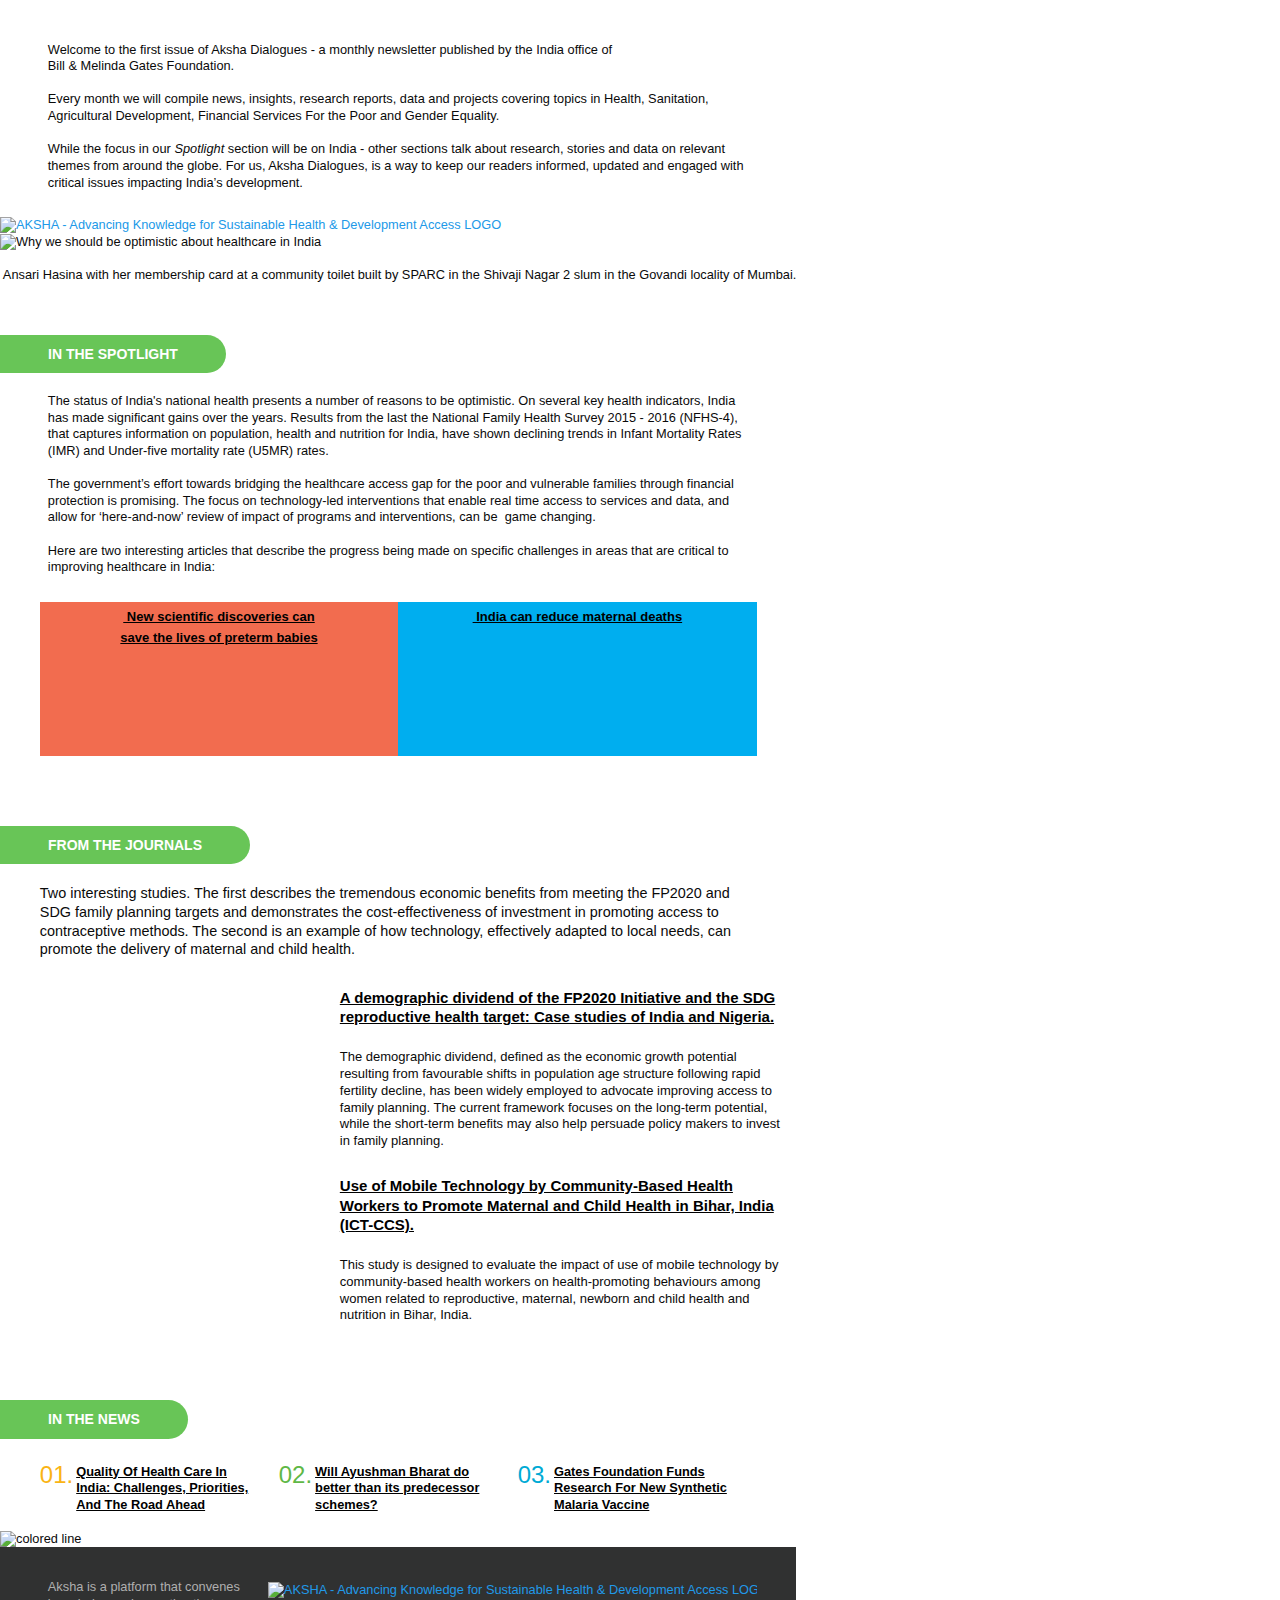
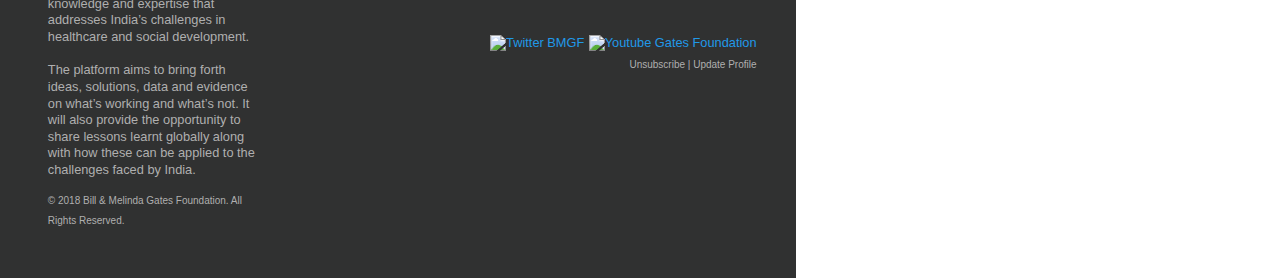
==== commit 35bd7cfd: "minor changes" ====
--- a/compiled.html
+++ b/compiled.html
@@ -1,15 +1,17 @@
 ﻿<!DOCTYPE html PUBLIC "-//W3C//DTD XHTML 1.0 Strict//EN" "http://www.w3.org/TR/xhtml1/DTD/xhtml1-strict.dtd">
 <html xmlns="http://www.w3.org/1999/xhtml">
+
 <head>
-	<meta http-equiv="Content-Type" content="text/html; charset=utf-8" />
-	<meta name="viewport" content="width=device-width" />
+	<meta http-equiv="Content-Type" content="text/html; charset=utf-8">
+	<meta name="viewport" content="width=device-width">
 	<title>AKSHA - Advancing Knowledge for Sustainable Health &amp; Development Access</title>
-	<link rel="shortcut icon" href="http://aksha.com/newsletter/01/images/favicon.png" />
+	<link rel="shortcut icon" href="http://aksha.com/newsletter/01/images/favicon.png">
+
 
 </head>
+
 <body style="-moz-box-sizing: border-box; -ms-text-size-adjust: 100%; -webkit-box-sizing: border-box; -webkit-text-size-adjust: 100%; Margin: 0; background: #ffffff; box-sizing: border-box; color: #0a0a0a; font-family: Helvetica, Arial, sans-serif; font-size: 16px; font-weight: normal; line-height: 1.3; margin: 0; min-width: 100%; padding: 0; text-align: left; width: 100% !important;">
 	<style>
-
 		@media only screen {
 			html {
 				min-height: 100%;
@@ -49,6 +51,7 @@
 		}
 
 		@media only screen and (max-width: 596px) {
+
 			table.body table.container .hide-for-large,
 			table.body table.container .row.hide-for-large {
 				display: table !important;
@@ -96,13 +99,13 @@
 				padding-right: 16px !important;
 			}
 
-				table.body .columns .column,
-				table.body .columns .columns,
-				table.body .column .column,
-				table.body .column .columns {
-					padding-left: 0 !important;
-					padding-right: 0 !important;
-				}
+			table.body .columns .column,
+			table.body .columns .columns,
+			table.body .column .column,
+			table.body .column .columns {
+				padding-left: 0 !important;
+				padding-right: 0 !important;
+			}
 
 			table.body .collapse .columns,
 			table.body .collapse .column {
@@ -275,92 +278,103 @@
 				width: 100% !important;
 			}
 
-				table.menu td,
-				table.menu th {
-					width: auto !important;
-					display: inline-block !important;
-				}
-
-				table.menu.vertical td,
-				table.menu.vertical th,
-				table.menu.small-vertical td,
-				table.menu.small-vertical th {
-					display: block !important;
-				}
-
-				table.menu[align="center"] {
-					width: auto !important;
-				}
+			table.menu td,
+			table.menu th {
+				width: auto !important;
+				display: inline-block !important;
+			}
+
+			table.menu.vertical td,
+			table.menu.vertical th,
+			table.menu.small-vertical td,
+			table.menu.small-vertical th {
+				display: block !important;
+			}
+
+			table.menu[align="center"] {
+				width: auto !important;
+			}
 
 			table.button.small-expand,
 			table.button.small-expanded {
 				width: 100% !important;
 			}
 
-				table.button.small-expand table,
-				table.button.small-expanded table {
-					width: 100%;
-				}
-
-					table.button.small-expand table a,
-					table.button.small-expanded table a {
-						text-align: center !important;
-						width: 100% !important;
-						padding-left: 0 !important;
-						padding-right: 0 !important;
-					}
-
-				table.button.small-expand center,
-				table.button.small-expanded center {
-					min-width: 0;
-				}
+			table.button.small-expand table,
+			table.button.small-expanded table {
+				width: 100%;
+			}
+
+			table.button.small-expand table a,
+			table.button.small-expanded table a {
+				text-align: center !important;
+				width: 100% !important;
+				padding-left: 0 !important;
+				padding-right: 0 !important;
+			}
+
+			table.button.small-expand center,
+			table.button.small-expanded center {
+				min-width: 0;
+			}
 		}
 	</style>
-	<table class="body" data-made-with-foundation="data-made-with-foundation" style="Margin: 0; background: #ffffff; border-collapse: collapse; border-spacing: 0; color: #0a0a0a; font-family: Helvetica, Arial, sans-serif; font-size: 16px; font-weight: normal; height: 100%; line-height: 1.3; margin: 0; padding: 0; text-align: left; vertical-align: top; width: 100%;">
+	<table class="body" data-made-with-foundation="data-made-with-foundation" style="Margin: 0; background: #f3f3f3; border-collapse: collapse; border-spacing: 0; color: #0a0a0a; font-family: Helvetica, Arial, sans-serif; font-size: 16px; font-weight: normal; height: 100%; line-height: 1.3; margin: 0; padding: 0; text-align: left; vertical-align: top; width: 730px;">
 		<tbody>
 			<tr style="padding: 0; text-align: left; vertical-align: top;">
 				<td class="float-center" align="center" valign="top" style="-moz-hyphens: auto; -webkit-hyphens: auto; Margin: 0 auto; border-collapse: collapse !important; color: #0a0a0a; float: none; font-family: Helvetica, Arial, sans-serif; font-size: 16px; font-weight: normal; hyphens: auto; line-height: 1.3; margin: 0 auto; padding: 0; text-align: center; vertical-align: top; word-wrap: break-word;">
 					<center style="min-width: 580px; width: 100%;">
-						<table class="container" style="Margin: 0 auto; background: #fefefe; border-collapse: collapse; border-spacing: 0; margin: 0 auto; padding: 0; text-align: inherit; vertical-align: top; width: 700px;">
+						<table class="container" style="Margin: 0 auto; background: #ffffff; border-collapse: collapse; border-spacing: 0; margin: 0 auto; padding: 0; text-align: inherit; vertical-align: top; width: 700px;">
 							<tbody>
 								<tr style="padding: 0; text-align: left; vertical-align: top;">
 									<td style="-moz-hyphens: auto; -webkit-hyphens: auto; Margin: 0; border-collapse: collapse !important; color: #0a0a0a; font-family: Helvetica, Arial, sans-serif; font-size: 16px; font-weight: normal; hyphens: auto; line-height: 1.3; margin: 0; padding: 0; text-align: left; vertical-align: top; word-wrap: break-word;">
-										<table id="row4" class="row" align="center" style="border-collapse: collapse; border-spacing: 0; display: table; margin: 0 auto; padding: 0; position: relative; text-align: left; vertical-align: top; width: 90%;">
+
+										<table id="row01" class="row" align="center" style="border-collapse: collapse; border-spacing: 0; display: table; margin: 0 auto; padding: 0; position: relative; text-align: left; vertical-align: top; width: 90%;">
 											<tbody>
 												<tr style="padding: 0; text-align: left; vertical-align: top;">
 													<th class="small-12 large-12 columns" style="Margin: 0 auto; color: #0a0a0a; font-family: Helvetica, Arial, sans-serif; font-size: 16px; font-weight: normal; line-height: 1.3; margin: 0 auto; padding: 0; padding-bottom: 16px; padding-left: 8px; padding-right: 8px; text-align: left; width: 564px;">
-														<br /><br />
+														<br><br>
 														<p style="Margin: 0; Margin-bottom: 10px; color: #0a0a0a; font-family: Helvetica, Arial, sans-serif; font-size: 12.8px; font-weight: normal; line-height: 1.3; margin: 0; margin-bottom: 10px; padding: 0; text-align: left;">
-															Welcome to the first edition of Aksha Dialogues.
-															<br /><br /> This monthly newsletter from the India office of the Bill &amp; Melinda Gates Foundation, that covers will cover news, insights, project reports and breakthroughs in research in Health, Sanitation, Agricultural Development,
-															and Financial Services for the Poor. Every month, we will compile thought-provoking stories and compelling data on advances in global health and development, and share it exclusively with people like you.
+															Welcome to the first issue of Aksha Dialogues - a monthly newsletter published by the India office of<br>Bill
+															&amp; Melinda Gates Foundation.
+															<br><br> Every month we will compile news, insights, research reports, data and projects covering topics
+															in Health, Sanitation, Agricultural Development, Financial Services For the Poor and Gender Equality.
+															<br><br> While the focus in our <em>Spotlight</em> section will be on India - other sections talk about
+															research, stories and data on relevant themes from around the globe. For us, Aksha Dialogues, is a way
+															to keep our readers
+															informed, updated and engaged with critical issues impacting India’s development.
 														</p>
 													</th>
 												</tr>
 											</tbody>
 										</table>
-										<table id="row9" class="row" align="center" style="border-collapse: collapse; border-spacing: 0; display: table; padding: 0; position: relative; text-align: left; vertical-align: top; width: 100%;">
+
+										<table class="row" align="center" style="border-collapse: collapse; border-spacing: 0; display: table; padding: 0; position: relative; text-align: left; vertical-align: top; width: 100%;">
 											<tbody>
 												<tr style="padding: 0; text-align: left; vertical-align: top;">
 													<th style="Margin: 0; color: #0a0a0a; font-family: Helvetica, Arial, sans-serif; font-size: 16px; font-weight: normal; line-height: 1.3; margin: 0; padding: 0; text-align: left;">
 														<a class="w-100" href="http://aksha.com/" target="_blank" style="Margin: 0; color: #2199e8; display: block; font-family: Helvetica, Arial, sans-serif; font-weight: normal; line-height: 1.3; margin: 0; padding: 0; text-align: left; text-decoration: none; width: 100%;">
-															<img class="w-100" src="http://aksha.com/newsletter/01/images/image_01.jpg" alt="AKSHA - Advancing Knowledge for Sustainable Health &amp; Development Access LOGO" style="-ms-interpolation-mode: bicubic; border: none; clear: both; display: block; font-size: 12.8px; margin: 0px auto; max-width: 100%; outline: none; text-decoration: none; white-space: pre; width: 100%;" />
+															<img class="w-100" src="http://aksha.com/newsletter/01/images/image_01.jpg" alt="AKSHA - Advancing Knowledge for Sustainable Health &amp; Development Access LOGO"
+															 style="-ms-interpolation-mode: bicubic; border: none; display: block; font-size: 12.8px; margin: 0px auto; white-space: pre; width: 100%;">
 														</a>
 													</th>
 												</tr>
 											</tbody>
 										</table>
-										<table id="row7" class="row" align="center" style="border-collapse: collapse; border-spacing: 0; display: table; padding: 0; position: relative; text-align: left; vertical-align: top; width: 100%;">
+
+										<table id="row02" class="row" align="center" style="border-collapse: collapse; border-spacing: 0; display: table; padding: 0; position: relative; text-align: left; vertical-align: top; width: 100%;">
 											<tbody>
 												<tr style="padding: 0; text-align: left; vertical-align: top;">
 													<th style="Margin: 0; color: #0a0a0a; font-family: Helvetica, Arial, sans-serif; font-size: 16px; font-weight: normal; line-height: 1.3; margin: 0; padding: 0; padding-bottom: 50px; text-align: left;">
-														<img class="w-100" src="http://aksha.com/newsletter/01/images/image_02.jpg" alt="Why we should be optimistic about healthcare in India
-
- Ansari Hasina with her membership card at a community toilet built by SPARC in the Shivaji Nagar 2 slum in the Govandi locality of Mumbai." style="-ms-interpolation-mode: bicubic; clear: both; display: block; font-size: 12.8px; margin: 0px auto; max-width: 100%; outline: none; text-decoration: none; white-space: pre; width: 100%;" />
-													</th>
-												</tr>
-											</tbody>
-										</table>
+														<img src="http://aksha.com/newsletter/01/images/image_02.jpg" alt="Why we should be optimistic about healthcare in India 
+
+ Ansari Hasina with her membership card at a community toilet built by SPARC in the Shivaji Nagar 2 slum in the Govandi locality of Mumbai."
+														 style="-ms-interpolation-mode: bicubic; font-size: 12.8px; margin: 0px auto; white-space: pre; width: 100%;">
+													</th>
+												</tr>
+											</tbody>
+										</table>
+
 										<table class="row" style="border-collapse: collapse; border-spacing: 0; display: table; padding: 0; position: relative; text-align: left; vertical-align: top; width: 100%;">
 											<tbody>
 												<tr style="padding: 0; text-align: left; vertical-align: top;">
@@ -368,8 +382,8 @@
 														<table style="border-collapse: collapse; border-spacing: 0; padding: 0; text-align: left; vertical-align: top;">
 															<tbody>
 																<tr style="padding: 0; text-align: left; vertical-align: top;">
-																	<th class="span-01" style="Margin: 0; background: #6EB3BA; border-radius: 0px 23px 23px 0px; color: #ffffff; display: inline; font-family: Helvetica, Arial, sans-serif; font-size: 16px; font-weight: normal; line-height: 1.3; margin: 0; padding: 6.4px 48px; text-align: left; width: 30px;">
-																		<span>Spotlight</span>
+																	<th class="span-01" style="Margin: 0; background: #68c557; border-radius: 0px 23px 23px 0px; color: #ffffff; display: table-cell; font-family: Helvetica, Arial, sans-serif; font-size: 14px; font-weight: bold; line-height: 1.3; margin: 0; padding: 10px 48px; text-align: left;">
+																		<span>IN THE SPOTLIGHT</span>
 																	</th>
 																</tr>
 															</tbody>
@@ -378,70 +392,148 @@
 												</tr>
 											</tbody>
 										</table>
-										<table id="row4" class="row" align="center" style="border-collapse: collapse; border-spacing: 0; display: table; margin: 0 auto; padding: 0; position: relative; text-align: left; vertical-align: top; width: 90%;">
+
+										<table id="row01" class="row" align="center" style="border-collapse: collapse; border-spacing: 0; display: table; margin: 0 auto; padding: 0; position: relative; text-align: left; vertical-align: top; width: 90%;">
 											<tbody>
 												<tr style="padding: 0; text-align: left; vertical-align: top;">
 													<th class="small-12 large-12 columns" style="Margin: 0 auto; color: #0a0a0a; font-family: Helvetica, Arial, sans-serif; font-size: 16px; font-weight: normal; line-height: 1.3; margin: 0 auto; padding: 0; padding-bottom: 16px; padding-left: 8px; padding-right: 8px; text-align: left; width: 564px;">
+
 														<p style="Margin: 0; Margin-bottom: 10px; color: #0a0a0a; font-family: Helvetica, Arial, sans-serif; font-size: 12.8px; font-weight: normal; line-height: 1.3; margin: 0; margin-bottom: 10px; padding: 0; text-align: left;">
-															The status of India’s national health presents a number of reasons to be optimistic. On several key health indicators, India has made significant gains over the years. Results from the last the National Family Health Survey 2015 – 2016 (NFHS-4), that
-															captures information on population, health and nutrition for India and each State / Union territory, have shown declining trends in Infant Mortality Rates (IMR) and Under-five mortality rate (U5MR) rates.
-															<br />
-															<br /> India has also begun to leverage mobile- phone and other ICT technologies to improve health outcomes. Some major government initiatives include the rolling out of Common Application Software (CAS) which provides tablets
-															to India’s Anganwadi workers (AWs) – who help mothers keep their children healthy and well-nourished. CAS also captures, monitors and reports on Anganwadi worker’s operations. Further, a mobile phone-based system - eVIN-
-															is also transforming the way India monitors and replenishes vaccine supplies in the country's health centres. e-VIN is built to strengthen the vaccine supply chain and an ensure equity and efficiency in vaccine availability
-															across India.
-															<br />
-															<br /> However, as India goes through a demographic, epidemiological and economic transition, significant challenges remain and more ground needs to be covered across health areas, including, battling infectious disease with
-															enhanced immunization, eradicating tuberculosis and further improvements in maternal and child health as well as child nutrition.
+															The status of India's national health presents a number of reasons to be optimistic. On several key
+															health indicators, India has made significant gains over the years. Results from the last the National
+															Family Health Survey 2015 - 2016 (NFHS-4), that
+															captures information on population, health and nutrition for India, have shown declining trends in
+															Infant Mortality Rates (IMR) and Under-five mortality rate (U5MR) rates.&nbsp;
+															<br><br> The government’s effort towards bridging the healthcare access gap for the poor and vulnerable
+															families through financial protection is promising. The focus on technology-led interventions that
+															enable real time access
+															to services and data, and allow for ‘here-and-now’ review of impact of programs and interventions, can
+															be &nbsp;game changing. &nbsp;
+															<br><br> Here are two interesting articles that describe the progress being made on specific challenges
+															in areas that are critical to improving healthcare in India:
 														</p>
-													</th>
-												</tr>
-											</tbody>
-										</table>
-										<table class="row" align="center" style="border-collapse: collapse; border-spacing: 0; display: table; padding: 0; position: relative; text-align: left; vertical-align: top; width: 100%;">
-											<tbody>
-												<tr style="padding: 0; text-align: left; vertical-align: top;">
-													<th style="Margin: 0; color: #0a0a0a; font-family: Helvetica, Arial, sans-serif; font-size: 16px; font-weight: normal; line-height: 1.3; margin: 0; padding: 0; text-align: left;">
-														<img src="http://aksha.com/newsletter/01/images/image_03.jpg" alt="India’s major NTDs and rank globally 2016" style="-ms-interpolation-mode: bicubic; clear: both; display: block; font-size: 12.8px; margin: 0px auto; max-width: 100%; outline: none; text-decoration: none; white-space: pre; width: 100%;" />
-													</th>
-												</tr>
-											</tbody>
-										</table>
-										<table id="row3" class="row" align="center" style="border-collapse: collapse; border-spacing: 0; display: table; margin: 0 auto; padding: 0; position: relative; text-align: left; vertical-align: top; width: 90%;">
-											<tbody>
-												<tr style="padding: 0; text-align: left; vertical-align: top;">
-													<th style="Margin: 0; color: #0a0a0a; font-family: Helvetica, Arial, sans-serif; font-size: 16px; font-weight: normal; line-height: 1.3; margin: 0; padding: 0; text-align: left;">
-														<p style="Margin: 0; Margin-bottom: 10px; color: #0a0a0a; font-family: Helvetica, Arial, sans-serif; font-size: 14.4px; font-weight: bold; line-height: 1.3; margin: 0; margin-bottom: 10px; padding: 0; padding-top: 32px; text-align: left;">
-															Here are two interesting articles that describe the progress being made on specific challenges in areas that are critical to improving healthcare in India:
-														</p>
-													</th>
-												</tr>
-											</tbody>
-										</table>
-										<table id="row8" class="row" style="border-collapse: collapse; border-spacing: 0; display: table; padding: 0; position: relative; text-align: left; vertical-align: top; width: 100%;">
-											<tbody>
-												<tr style="padding: 0; text-align: left; vertical-align: top;">
-													<th class="small-12 large-4 columns" style="Margin: 0 auto; color: #0a0a0a; font-family: Helvetica, Arial, sans-serif; font-size: 16px; font-weight: normal; line-height: 1.3; margin: 0 auto; padding: 0; padding-bottom: 16px; padding-left: 0px; padding-right: 0px; text-align: left; width: 177.33333px;">
-														<table class="article_01" align="center" style="border: 1px solid #ccc; border-collapse: collapse; border-spacing: 0; margin: 0 auto; padding: 0; text-align: left; vertical-align: top; width: 330px;">
+
+													</th>
+												</tr>
+											</tbody>
+										</table>
+
+										<table id="row03" class="row" align="center" cellspacing="10" style="border-collapse: collapse; border-spacing: 0; display: table; margin: auto; padding: 0; position: relative; text-align: left; vertical-align: top; width: 90%;">
+											<tbody>
+												<tr style="padding: 0; text-align: left; vertical-align: top;">
+													<th class="small-12 large-6 columns text-center div01" style="Margin: 0 auto; background: #f26c4f; color: #0a0a0a; display: table-cell; font-family: Helvetica, Arial, sans-serif; font-size: 16px; font-weight: bold; height: 140px; line-height: 1.3; margin: 0 auto; padding: 4px; padding-bottom: 10px; padding-left: 8px; padding-right: 8px; text-align: center; width: 300px;">
+														<a class="" href="https://www.hindustantimes.com/columns/new-scientific-discoveries-can-save-the-lives-of-preterm-babies/story-TZcJYHVhPV3iXZAv5SkylO.html"
+														 style="Margin: 0; color: #000000; display: inline; font-family: Helvetica, Arial, sans-serif; font-size: 13px; font-weight: bold; line-height: 1.3; margin: 0; padding: 0; text-align: left; text-decoration: underline;">
+															<img src="http://aksha.com/newsletter/01/images/image_aaa.jpg" alt="" style="-ms-interpolation-mode: bicubic; border: none; font-size: 12.8px; margin: 0px auto; padding-bottom: 7px; white-space: pre;">
+															New scientific discoveries
+															can<br>save the lives of preterm babies
+														</a>
+													</th>
+													<th class="small-12 large-6 columns text-center div02" style="Margin: 0 auto; background: #00aeef; color: #0a0a0a; display: table-cell; font-family: Helvetica, Arial, sans-serif; font-size: 16px; font-weight: normal; height: 130px; line-height: 1.3; margin: 0 auto; padding: 4px; padding-bottom: 10px; padding-left: 8px; padding-right: 8px; text-align: center; width: 300px;">
+														<a class="" href="https://www.hindustantimes.com/columns/india-can-reduce-maternal-deaths/story-9KkiU2fFZTkD6hRhPpcjJK.html"
+														 style="Margin: 0; color: #000000; display: inline; font-family: Helvetica, Arial, sans-serif; font-size: 13px; font-weight: bold; line-height: 1.3; margin: 0; padding: 0; text-align: left; text-decoration: underline;">
+															<img src="http://aksha.com/newsletter/01/images/image_bbb.jpg" alt="" style="-ms-interpolation-mode: bicubic; border: none; font-size: 12.8px; margin: 0px auto; padding-bottom: 7px; white-space: pre;">
+															India can reduce maternal
+															deaths
+														</a>
+													</th>
+												</tr>
+											</tbody>
+										</table>
+
+										<table class="row" style="border-collapse: collapse; border-spacing: 0; display: table; margin-top: 50px; padding: 0; position: relative; text-align: left; vertical-align: top; width: 100%;">
+											<tbody>
+												<tr style="padding: 0; text-align: left; vertical-align: top;">
+													<th class="pb-20 pt-20" style="Margin: 0; color: #0a0a0a; font-family: Helvetica, Arial, sans-serif; font-size: 16px; font-weight: normal; line-height: 1.3; margin: 0; padding: 0; padding-bottom: 20px; padding-top: 20px; text-align: left;">
+														<table style="border-collapse: collapse; border-spacing: 0; padding: 0; text-align: left; vertical-align: top;">
 															<tbody>
 																<tr style="padding: 0; text-align: left; vertical-align: top;">
-																	<th class="text-center" style="Margin: 0; color: #0a0a0a; font-family: Helvetica, Arial, sans-serif; font-size: 16px; font-weight: normal; line-height: 1.3; margin: 0; padding: 0; text-align: center;">
-																		<a class="auto" href="https://www.hindustantimes.com/columns/new-scientific-discoveries-can-save-the-lives-of-preterm-babies/story-TZcJYHVhPV3iXZAv5SkylO.html" target="_blank" style="Margin: 0; color: #2199e8; display: block; font-family: Helvetica, Arial, sans-serif; font-weight: normal; height: auto; line-height: 1.3; margin: 0; padding: 0; text-align: left; text-decoration: none; width: 100%;">
-																			<img class="auto" src="http://aksha.com/newsletter/01/images/image_aaa.jpg" alt="New scientific discoveries can save the lives of preterm babies" style="-ms-interpolation-mode: bicubic; border: none; clear: both; display: block; font-size: 12.8px; height: auto; margin: 0px auto; max-width: 100%; outline: none; text-decoration: none; white-space: pre; width: 100%;" />
-																		</a>
+																	<th class="span-01" style="Margin: 0; background: #68c557; border-radius: 0px 23px 23px 0px; color: #ffffff; display: table-cell; font-family: Helvetica, Arial, sans-serif; font-size: 14px; font-weight: bold; line-height: 1.3; margin: 0; padding: 10px 48px; text-align: left;">
+																		<span>FROM THE JOURNALS</span>
 																	</th>
 																</tr>
 															</tbody>
 														</table>
 													</th>
-													<th class="small-12 large-4 columns" style="Margin: 0 auto; color: #0a0a0a; font-family: Helvetica, Arial, sans-serif; font-size: 16px; font-weight: normal; line-height: 1.3; margin: 0 auto; padding: 0; padding-bottom: 16px; padding-left: 0px; padding-right: 0px; text-align: left; width: 177.33333px;">
-														<table class="article_01" align="center" style="border: 1px solid #ccc; border-collapse: collapse; border-spacing: 0; margin: 0 auto; padding: 0; text-align: left; vertical-align: top; width: 330px;">
+												</tr>
+											</tbody>
+										</table>
+
+										<table id="row04" class="row" align="center" style="border-collapse: collapse; border-spacing: 0; display: table; margin: 0 auto; padding: 0; position: relative; text-align: left; vertical-align: top; width: 90%;">
+											<tbody>
+												<tr style="padding: 0; text-align: left; vertical-align: top;">
+													<th style="Margin: 0; color: #0a0a0a; font-family: Helvetica, Arial, sans-serif; font-size: 16px; font-weight: normal; line-height: 1.3; margin: 0; padding: 0; text-align: left;">
+														<p style="Margin: 0; Margin-bottom: 10px; color: #0a0a0a; font-family: Helvetica, Arial, sans-serif; font-size: 14.4px; font-weight: normal; line-height: 1.3; margin: 0; margin-bottom: 10px; padding: 0; text-align: left;">
+															Two interesting studies. The first describes the tremendous economic benefits from meeting the FP2020
+															and SDG family planning targets and demonstrates the cost-effectiveness of investment in promoting
+															access to contraceptive methods. The second is an
+															example of how technology, effectively adapted to local needs, can promote the delivery of maternal and
+															child health.<br><br>
+														</p>
+													</th>
+												</tr>
+											</tbody>
+										</table>
+
+										<table id="row05" class="row" align="center" style="border-collapse: collapse; border-spacing: 0; display: table; margin: 0 auto; padding: 0; position: relative; text-align: left; vertical-align: top; width: 100%;">
+											<tbody>
+												<tr style="padding: 0; text-align: left; vertical-align: top;">
+													<th class="small-12 large-5 columns" style="Margin: 0 auto; color: #0a0a0a; font-family: Helvetica, Arial, sans-serif; font-size: 16px; font-weight: normal; line-height: 1.3; margin: 0 auto; padding: 0; padding-bottom: 16px; padding-left: 8px; padding-right: 8px; text-align: left; width: 225.66667px;">
+														<img class="w-100" src="http://aksha.com/newsletter/01/images/image_aaaa.jpg" alt="" style="-ms-interpolation-mode: bicubic; display: block; font-size: 12.8px; margin: 0px auto; white-space: pre; width: 100%;">
+													</th>
+													<th class="small-12 large-7 columns" style="Margin: 0 auto; color: #0a0a0a; font-family: Helvetica, Arial, sans-serif; font-size: 16px; font-weight: normal; line-height: 1.3; margin: 0 auto; padding: 0; padding-bottom: 16px; padding-left: 8px; padding-right: 8px; text-align: left; width: 322.33333px;">
+														<a href="https://gatesopenresearch.org/articles/2-11/v2" style="Margin: 0; color: #000000; display: inline-block; font-family: Helvetica, Arial, sans-serif; font-size: 15px; font-weight: bold; line-height: 1.3; margin: 0; padding: 0; text-align: left; text-decoration: underline;">
+															A demographic dividend of the FP2020 Initiative and the SDG reproductive health target: Case studies of
+															India and
+															Nigeria.
+														</a>
+														<br><br>
+														<p style="Margin: 0; Margin-bottom: 10px; color: #0a0a0a; font-family: Helvetica, Arial, sans-serif; font-size: 13px; font-weight: normal; line-height: 1.3; margin: 0; margin-bottom: 10px; padding: 0; text-align: left;">
+															The demographic dividend, defined as the economic growth potential resulting from favourable shifts in
+															population age structure following rapid fertility decline, has been widely employed to advocate
+															improving access to family planning. The current framework
+															focuses on the long-term potential, while the short-term benefits may also help persuade policy makers
+															to invest in family planning.
+														</p>
+													</th>
+												</tr>
+											</tbody>
+										</table>
+
+										<table id="row05" class="row" align="center" style="border-collapse: collapse; border-spacing: 0; display: table; margin: 0 auto; padding: 0; position: relative; text-align: left; vertical-align: top; width: 100%;">
+											<tbody>
+												<tr style="padding: 0; text-align: left; vertical-align: top;">
+													<th class="small-12 large-5 columns" style="Margin: 0 auto; color: #0a0a0a; font-family: Helvetica, Arial, sans-serif; font-size: 16px; font-weight: normal; line-height: 1.3; margin: 0 auto; padding: 0; padding-bottom: 16px; padding-left: 8px; padding-right: 8px; text-align: left; width: 225.66667px;">
+														<img class="w-100" src="http://aksha.com/newsletter/01/images/image_bbbb.jpg" alt="" style="-ms-interpolation-mode: bicubic; display: block; font-size: 12.8px; margin: 0px auto; white-space: pre; width: 100%;">
+													</th>
+													<th class="small-12 large-7 columns" style="Margin: 0 auto; color: #0a0a0a; font-family: Helvetica, Arial, sans-serif; font-size: 16px; font-weight: normal; line-height: 1.3; margin: 0 auto; padding: 0; padding-bottom: 16px; padding-left: 8px; padding-right: 8px; text-align: left; width: 322.33333px;">
+														<a href="https://clinicaltrials.gov/ct2/show/NCT03406221?recrs=e&amp;cond=Child+and+maternal+health&amp;rank=16"
+														 style="Margin: 0; color: #000000; display: inline-block; font-family: Helvetica, Arial, sans-serif; font-size: 15px; font-weight: bold; line-height: 1.3; margin: 0; padding: 0; text-align: left; text-decoration: underline;">
+															Use of Mobile Technology by Community-Based Health Workers to Promote Maternal and Child Health in
+															Bihar,
+															India
+															(ICT-CCS).
+														</a>
+														<br><br>
+														<p style="Margin: 0; Margin-bottom: 10px; color: #0a0a0a; font-family: Helvetica, Arial, sans-serif; font-size: 13px; font-weight: normal; line-height: 1.3; margin: 0; margin-bottom: 10px; padding: 0; text-align: left;">
+															This study is designed to evaluate the impact of use of mobile technology by community-based health
+															workers on health-promoting behaviours among women related to reproductive, maternal, newborn and child
+															health and nutrition in Bihar, India.
+														</p>
+													</th>
+												</tr>
+											</tbody>
+										</table>
+
+										<table class="row" style="border-collapse: collapse; border-spacing: 0; display: table; margin-top: 50px; padding: 0; position: relative; text-align: left; vertical-align: top; width: 100%;">
+											<tbody>
+												<tr style="padding: 0; text-align: left; vertical-align: top;">
+													<th class="pb-20" style="Margin: 0; color: #0a0a0a; font-family: Helvetica, Arial, sans-serif; font-size: 16px; font-weight: normal; line-height: 1.3; margin: 0; padding: 0; padding-bottom: 20px; text-align: left;">
+														<table style="border-collapse: collapse; border-spacing: 0; padding: 0; text-align: left; vertical-align: top;">
 															<tbody>
 																<tr style="padding: 0; text-align: left; vertical-align: top;">
-																	<th class="text-center" style="Margin: 0; color: #0a0a0a; font-family: Helvetica, Arial, sans-serif; font-size: 16px; font-weight: normal; line-height: 1.3; margin: 0; padding: 0; text-align: center;">
-																		<a class="auto" href="https://www.hindustantimes.com/columns/india-can-reduce-maternal-deaths/story-9KkiU2fFZTkD6hRhPpcjJK.html" target="_blank" style="Margin: 0; color: #2199e8; display: block; font-family: Helvetica, Arial, sans-serif; font-weight: normal; height: auto; line-height: 1.3; margin: 0; padding: 0; text-align: left; text-decoration: none; width: 100%;">
-																			<img class="auto" src="http://aksha.com/newsletter/01/images/image_bbb.jpg" alt="India can reduce Maternal Deaths" style="-ms-interpolation-mode: bicubic; border: none; clear: both; display: block; font-size: 12.8px; height: auto; margin: 0px auto; max-width: 100%; outline: none; text-decoration: none; white-space: pre; width: 100%;" />
-																		</a>
+																	<th class="span-01" style="Margin: 0; background: #68c557; border-radius: 0px 23px 23px 0px; color: #ffffff; display: table-cell; font-family: Helvetica, Arial, sans-serif; font-size: 14px; font-weight: bold; line-height: 1.3; margin: 0; padding: 10px 48px; text-align: left;">
+																		<span>IN THE NEWS</span>
 																	</th>
 																</tr>
 															</tbody>
@@ -450,64 +542,11 @@
 												</tr>
 											</tbody>
 										</table>
-										<table class="row" style="border-collapse: collapse; border-spacing: 0; display: table; margin-top: 50px; padding: 0; position: relative; text-align: left; vertical-align: top; width: 100%;">
-											<tbody>
-												<tr style="padding: 0; text-align: left; vertical-align: top;">
-													<th class="pb-20" style="Margin: 0; color: #0a0a0a; font-family: Helvetica, Arial, sans-serif; font-size: 16px; font-weight: normal; line-height: 1.3; margin: 0; padding: 0; padding-bottom: 20px; text-align: left;">
-														<table style="border-collapse: collapse; border-spacing: 0; padding: 0; text-align: left; vertical-align: top;">
-															<tbody>
-																<tr style="padding: 0; text-align: left; vertical-align: top;">
-																	<th class="span-01" style="Margin: 0; background: #6EB3BA; border-radius: 0px 23px 23px 0px; color: #ffffff; display: inline; font-family: Helvetica, Arial, sans-serif; font-size: 16px; font-weight: normal; line-height: 1.3; margin: 0; padding: 6.4px 48px; text-align: left; width: 30px;">
-																		<span>Pivot</span>
-																	</th>
-																</tr>
-															</tbody>
-														</table>
-													</th>
-												</tr>
-											</tbody>
-										</table>
-										<table id="row5" class="row" align="center" style="border-collapse: collapse; border-spacing: 0; display: table; margin: 0 auto; padding: 0; position: relative; text-align: left; vertical-align: top; width: 90%;">
-											<tbody>
-												<tr style="padding: 0; text-align: left; vertical-align: top;">
-													<th class="small-12 large-12 columns" style="Margin: 0 auto; color: #0a0a0a; font-family: Helvetica, Arial, sans-serif; font-size: 16px; font-weight: normal; line-height: 1.3; margin: 0 auto; padding: 0; padding-bottom: 16px; padding-left: 8px; padding-right: 8px; text-align: left; width: 564px;">
-														<p style="Margin: 0; Margin-bottom: 10px; color: #0a0a0a; font-family: Helvetica, Arial, sans-serif; font-size: 12.8px; font-weight: normal; line-height: 1.3; margin: 0; margin-bottom: 10px; padding: 0; text-align: left;">Interesting innovations, developments and projects that address specific challenges relevant to the theme of this issue of Aksha Dialogues.</p>
-														<p style="Margin: 0; Margin-bottom: 10px; color: #0099cc; font-family: Helvetica, Arial, sans-serif; font-size: 12.8px; font-weight: normal; line-height: 1.3; margin: 0; margin-bottom: 10px; padding: 0; text-align: left;">- <a href="https://gatesopenresearch.org/articles/2-11/v2" target="_blank" style="Margin: 0; color: #0099cc; display: inline; font-family: Helvetica, Arial, sans-serif; font-size: 12.8px; font-weight: normal; line-height: 1.3; margin: 0; padding: 0; text-align: left; text-decoration: underline;">A demographic dividend of the FP2020 Initiative and the SDG reproductive health target: Case studies of India and Nigeria.</a></p>
-														<p style="Margin: 0; Margin-bottom: 10px; color: #0099cc; font-family: Helvetica, Arial, sans-serif; font-size: 12.8px; font-weight: normal; line-height: 1.3; margin: 0; margin-bottom: 10px; padding: 0; text-align: left;">- <a href="https://clinicaltrials.gov/ct2/show/NCT03406221?recrs=e&amp;cond=Child+and+maternal+health&amp;rank=16" target="_blank" style="Margin: 0; color: #0099cc; display: inline; font-family: Helvetica, Arial, sans-serif; font-size: 12.8px; font-weight: normal; line-height: 1.3; margin: 0; padding: 0; text-align: left; text-decoration: underline;">Use of Mobile Technology by Community-Based Health Workers to Promote Maternal and Child Health in Bihar, India (ICT-CCS)</a></p>
-													</th>
-												</tr>
-											</tbody>
-										</table>
-										<table class="row" style="border-collapse: collapse; border-spacing: 0; display: table; margin-top: 50px; padding: 0; position: relative; text-align: left; vertical-align: top; width: 100%;">
-											<tbody>
-												<tr style="padding: 0; text-align: left; vertical-align: top;">
-													<th class="pb-20" style="Margin: 0; color: #0a0a0a; font-family: Helvetica, Arial, sans-serif; font-size: 16px; font-weight: normal; line-height: 1.3; margin: 0; padding: 0; padding-bottom: 20px; text-align: left;">
-														<table style="border-collapse: collapse; border-spacing: 0; padding: 0; text-align: left; vertical-align: top;">
-															<tbody>
-																<tr style="padding: 0; text-align: left; vertical-align: top;">
-																	<th class="span-01" style="Margin: 0; background: #6EB3BA; border-radius: 0px 23px 23px 0px; color: #ffffff; display: inline; font-family: Helvetica, Arial, sans-serif; font-size: 16px; font-weight: normal; line-height: 1.3; margin: 0; padding: 6.4px 48px; text-align: left; width: 30px;">
-																		<span>In the News</span>
-																	</th>
-																</tr>
-															</tbody>
-														</table>
-													</th>
-												</tr>
-											</tbody>
-										</table>
-										<table id="highlights" align="center" style="border-collapse: collapse; border-spacing: 0; margin: 0 auto; padding: 0; text-align: left; vertical-align: top; width: 90%;">
+
+										<table id="in-the-news" align="center" style="border-collapse: collapse; border-spacing: 0; margin: 0 auto; padding: 0; text-align: left; vertical-align: top; width: 90%;">
 											<tbody>
 												<tr style="padding: 0; text-align: left; vertical-align: top;">
 													<th style="Margin: 0; color: #0a0a0a; font-family: Helvetica, Arial, sans-serif; font-size: 16px; font-weight: normal; line-height: 1.3; margin: 0; padding: 0; text-align: left;">
-														<table class="row" style="border-collapse: collapse; border-spacing: 0; display: table; padding: 0; position: relative; text-align: left; vertical-align: top; width: 100%;">
-															<tbody>
-																<tr style="padding: 0; text-align: left; vertical-align: top;">
-																	<th class="small-12 large-4 columns" style="Margin: 0 auto; color: #0a0a0a; font-family: Helvetica, Arial, sans-serif; font-size: 16px; font-weight: normal; line-height: 1.3; margin: 0 auto; padding: 0; padding-bottom: 16px; padding-left: 0px; padding-right: 0px; text-align: left; width: 177.33333px;">
-																		<p style="Margin: 0; Margin-bottom: 10px; color: #0a0a0a; font-family: Helvetica, Arial, sans-serif; font-size: 12.8px; font-weight: normal; line-height: 1.3; margin: 0; margin-bottom: 10px; padding: 0; text-align: left;">Topical and salient news in health and development</p>
-																	</th>
-																</tr>
-															</tbody>
-														</table>
 														<table class="row" style="border-collapse: collapse; border-spacing: 0; display: table; padding: 0; position: relative; text-align: left; vertical-align: top; width: 100%;">
 															<tbody>
 																<tr style="padding: 0; text-align: left; vertical-align: top;">
@@ -519,7 +558,7 @@
 																						<span style="color: #FAB414; font-size: 24px;">01.</span>
 																					</th>
 																					<th style="Margin: 0; color: #0a0a0a; font-family: Helvetica, Arial, sans-serif; font-size: 16px; font-weight: normal; line-height: 1.3; margin: 0; padding: 0; text-align: left;">
-																						<a href="https://www.healthaffairs.org/doi/10.1377/hlthaff.2016.0676" target="_blank" style="Margin: 0; color: #000000; display: inline-block; font-family: Helvetica, Arial, sans-serif; font-size: 12.8px; font-weight: normal; line-height: 1.3; margin: 0; padding: 5px 29px 0px 3px; text-align: left; text-decoration: underline;">
+																						<a href="https://www.healthaffairs.org/doi/10.1377/hlthaff.2016.0676" target="_blank" style="Margin: 0; color: #000000; display: inline-block; font-family: Helvetica, Arial, sans-serif; font-size: 12.8px; font-weight: bold; line-height: 1.3; margin: 0; padding: 5px 29px 0px 3px; text-align: left; text-decoration: underline;">
 																							Quality Of Health Care In
 																							India: Challenges, Priorities,
 																							And The Road Ahead
@@ -537,7 +576,8 @@
 																						<span style="color: #5FB846; font-size: 24px;">02.</span>
 																					</th>
 																					<th style="Margin: 0; color: #0a0a0a; font-family: Helvetica, Arial, sans-serif; font-size: 16px; font-weight: normal; line-height: 1.3; margin: 0; padding: 0; text-align: left;">
-																						<a href="https://economictimes.indiatimes.com/news/politics-and-nation/will-ayushman-bharat-do-better-than-its-predecessor-schemes/articleshow/65139383.cms" target="_blank" style="Margin: 0; color: #000000; display: inline-block; font-family: Helvetica, Arial, sans-serif; font-size: 12.8px; font-weight: normal; line-height: 1.3; margin: 0; padding: 5px 29px 0px 3px; text-align: left; text-decoration: underline;">
+																						<a href="https://economictimes.indiatimes.com/news/politics-and-nation/will-ayushman-bharat-do-better-than-its-predecessor-schemes/articleshow/65139383.cms"
+																						 target="_blank" style="Margin: 0; color: #000000; display: inline-block; font-family: Helvetica, Arial, sans-serif; font-size: 12.8px; font-weight: bold; line-height: 1.3; margin: 0; padding: 5px 29px 0px 3px; text-align: left; text-decoration: underline;">
 																							Will Ayushman Bharat
 																							do better than its
 																							predecessor schemes?
@@ -555,7 +595,8 @@
 																						<span style="color: #00AAD5; font-size: 24px;">03.</span>
 																					</th>
 																					<th style="Margin: 0; color: #0a0a0a; font-family: Helvetica, Arial, sans-serif; font-size: 16px; font-weight: normal; line-height: 1.3; margin: 0; padding: 0; text-align: left;">
-																						<a href="https://www.forbes.com/sites/jenniferhicks/2018/01/19/gates-foundation-funds-research-for-new-synthetic-malaria-vaccine/#5d46f5fa30c1" target="_blank" style="Margin: 0; color: #000000; display: inline-block; font-family: Helvetica, Arial, sans-serif; font-size: 12.8px; font-weight: normal; line-height: 1.3; margin: 0; padding: 5px 29px 0px 3px; text-align: left; text-decoration: underline;">
+																						<a href="https://www.forbes.com/sites/jenniferhicks/2018/01/19/gates-foundation-funds-research-for-new-synthetic-malaria-vaccine/#5d46f5fa30c1"
+																						 target="_blank" style="Margin: 0; color: #000000; display: inline-block; font-family: Helvetica, Arial, sans-serif; font-size: 12.8px; font-weight: bold; line-height: 1.3; margin: 0; padding: 5px 29px 0px 3px; text-align: left; text-decoration: underline;">
 																							Gates Foundation Funds
 																							Research For New
 																							Synthetic Malaria Vaccine
@@ -572,15 +613,17 @@
 												</tr>
 											</tbody>
 										</table>
+
 										<table class="row" style="border-collapse: collapse; border-spacing: 0; display: table; padding: 0; position: relative; text-align: left; vertical-align: top; width: 100%;">
 											<tbody>
 												<tr style="padding: 0; text-align: left; vertical-align: top;">
 													<th class="small-12 large-12 columns" style="Margin: 0 auto; color: #0a0a0a; font-family: Helvetica, Arial, sans-serif; font-size: 16px; font-weight: normal; line-height: 1.3; margin: 0 auto; padding: 0px !important; padding-bottom: 16px; padding-left: 8px; padding-right: 8px; text-align: left; width: 564px;">
-														<img src="http://aksha.com/newsletter/01/images/line.jpg" alt="colored line" style="-ms-interpolation-mode: bicubic; clear: both; display: block; font-size: 12.8px; margin: 0px auto; max-width: 100%; outline: none; text-decoration: none; white-space: pre; width: 100%;" />
-													</th>
-												</tr>
-											</tbody>
-										</table>
+														<img class="w-100" src="http://aksha.com/newsletter/01/images/line.jpg" alt="colored line" style="-ms-interpolation-mode: bicubic; display: block; font-size: 12.8px; margin: 0px auto; white-space: pre; width: 100%;">
+													</th>
+												</tr>
+											</tbody>
+										</table>
+
 										<table id="footer" class="row" align="center" style="background: #303131; border-collapse: collapse; border-spacing: 0; display: table; padding: 0; position: relative; text-align: left; vertical-align: top; width: 100%;">
 											<tbody>
 												<tr style="padding: 0; text-align: left; vertical-align: top;">
@@ -594,11 +637,15 @@
 																				<tr style="padding: 0; text-align: left; vertical-align: top;">
 																					<th class="py-2" style="Margin: 0; color: #0a0a0a; font-family: Helvetica, Arial, sans-serif; font-size: 16px; font-weight: normal; line-height: 1.3; margin: 0; padding: 32px 0; text-align: left;">
 																						<p style="Margin: 0; Margin-bottom: 10px; color: #AFAFAF; font-family: Helvetica, Arial, sans-serif; font-size: 12.8px; font-weight: normal; line-height: 1.3; margin: 0; margin-bottom: 10px; padding: 0; text-align: left;">
-																							Aksha is a platform that convenes knowledge and expertise that addresses India’s challenges in healthcare and social development.
-																							<br /> <br /> The platform aims to bring forth ideas, solutions, data and evidence on what’s working and what’s not. It will also provide the opportunity to share lessons learnt globally along with how these can
+																							Aksha is a platform that convenes knowledge and expertise that addresses India’s challenges in
+																							healthcare and social development.
+																							<br> <br> The platform aims to bring forth ideas, solutions, data and evidence on what’s working
+																							and what’s not. It will also provide the opportunity to share lessons learnt globally along with
+																							how these can
 																							be applied to the challenges faced by India.
 																						</p>
-																						<span style="color: #AFAFAF; font-size: 10px;">© 2018 Bill &amp; Melinda Gates Foundation. All Rights Reserved.</span>
+																						<span style="color: #AFAFAF; font-size: 10px;">© 2018 Bill &amp; Melinda Gates Foundation.
+																							All Rights Reserved.</span>
 																					</th>
 																				</tr>
 																			</tbody>
@@ -610,23 +657,28 @@
 																				<tr style="padding: 0; text-align: left; vertical-align: top;">
 																					<th class="py-2 text-right small-text-center" style="Margin: 0; color: #0a0a0a; font-family: Helvetica, Arial, sans-serif; font-size: 16px; font-weight: normal; line-height: 1.3; margin: 0; padding: 32px 0; text-align: right;">
 																						<a href="http://aksha.com/" target="_blank" style="Margin: 0; color: #2199e8; display: inline-block; font-family: Helvetica, Arial, sans-serif; font-weight: normal; line-height: 1.3; margin: 0; padding: 0; text-align: left; text-decoration: none;">
-																							<img src="http://aksha.com/newsletter/01/images/footer_01.jpg" alt="AKSHA - Advancing Knowledge for Sustainable Health &amp; Development Access LOGO " style="-ms-interpolation-mode: bicubic; border: none; clear: both; display: block; font-size: 12.8px; margin: 0px auto; max-width: 100%; outline: none; text-decoration: none; white-space: pre; width: 100%;" />
+																							<img src="http://aksha.com/newsletter/01/images/footer_01.jpg" alt="AKSHA - Advancing Knowledge for Sustainable Health &amp; Development Access LOGO "
+																							 style="-ms-interpolation-mode: bicubic; border: none; font-size: 12.8px; margin: 0px auto; white-space: pre;">
 																						</a>
 																					</th>
 																				</tr>
 																				<tr style="padding: 0; text-align: left; vertical-align: top;">
 																					<th class="text-right small-text-center" style="Margin: 0; color: #0a0a0a; font-family: Helvetica, Arial, sans-serif; font-size: 16px; font-weight: normal; line-height: 1.3; margin: 0; padding: 0; text-align: right;">
 																						<a href="https://twitter.com/BMGFIndia" target="_blank" style="Margin: 0; color: #2199e8; display: inline-block; font-family: Helvetica, Arial, sans-serif; font-weight: normal; line-height: 1.3; margin: 0; padding: 0; text-align: left; text-decoration: none;">
-																							<img src="http://aksha.com/newsletter/01/images/footer_04.jpg" alt="Twitter BMGF" style="-ms-interpolation-mode: bicubic; border: none; clear: both; display: block; font-size: 12.8px; margin: 0px auto; max-width: 100%; outline: none; text-decoration: none; white-space: pre; width: 100%;" />
+																							<img src="http://aksha.com/newsletter/01/images/footer_04.jpg" alt="Twitter BMGF" style="-ms-interpolation-mode: bicubic; border: none; font-size: 12.8px; margin: 0px auto; white-space: pre;">
 																						</a>
 																						<a href="https://www.youtube.com/user/GatesFoundation" target="_blank" style="Margin: 0; color: #2199e8; display: inline-block; font-family: Helvetica, Arial, sans-serif; font-weight: normal; line-height: 1.3; margin: 0; padding: 0; text-align: left; text-decoration: none;">
-																							<img src="http://aksha.com/newsletter/01/images/footer_05.jpg" alt="Youtube Gates Foundation" style="-ms-interpolation-mode: bicubic; border: none; clear: both; display: block; font-size: 12.8px; margin: 0px auto; max-width: 100%; outline: none; text-decoration: none; white-space: pre; width: 100%;" />
+																							<img src="http://aksha.com/newsletter/01/images/footer_05.jpg" alt="Youtube Gates Foundation"
+																							 style="-ms-interpolation-mode: bicubic; border: none; font-size: 12.8px; margin: 0px auto; white-space: pre;">
 																						</a>
 																					</th>
 																				</tr>
 																				<tr style="padding: 0; text-align: left; vertical-align: top;">
 																					<th class="text-right small-text-center" style="Margin: 0; color: #0a0a0a; font-family: Helvetica, Arial, sans-serif; font-size: 16px; font-weight: normal; line-height: 1.3; margin: 0; padding: 0; text-align: right;">
-																						<span style="color: #AFAFAF; font-size: 10px;"><a href="%%unsub_center_url%%" alias="Unsubscribe" style="Margin: 0; color: #afafaf; display: inline-block; font-family: Helvetica, Arial, sans-serif; font-weight: normal; line-height: 1.3; margin: 0; padding: 0; text-align: left; text-decoration: none;">Unsubscribe</a> | <a href="%%profile_center_url%%" alias="Update Profile" style="Margin: 0; color: #afafaf; display: inline-block; font-family: Helvetica, Arial, sans-serif; font-weight: normal; line-height: 1.3; margin: 0; padding: 0; text-align: left; text-decoration: none;">Update Profile</a></span>
+																						<span style="color: #AFAFAF; font-size: 10px;"><a href="%%unsub_center_url%%" alias="Unsubscribe"
+																							 style="Margin: 0; color: #afafaf; display: inline-block; font-family: Helvetica, Arial, sans-serif; font-weight: normal; line-height: 1.3; margin: 0; padding: 0; text-align: left; text-decoration: none;">Unsubscribe</a>
+																							| <a href="%%profile_center_url%%" alias="Update Profile" style="Margin: 0; color: #afafaf; display: inline-block; font-family: Helvetica, Arial, sans-serif; font-weight: normal; line-height: 1.3; margin: 0; padding: 0; text-align: left; text-decoration: none;">Update
+																								Profile</a></span>
 																					</th>
 																				</tr>
 																			</tbody>
@@ -639,6 +691,7 @@
 												</tr>
 											</tbody>
 										</table>
+
 									</td>
 								</tr>
 							</tbody>
@@ -649,5 +702,7 @@
 		</tbody>
 	</table>
 
+
 </body>
+
 </html>